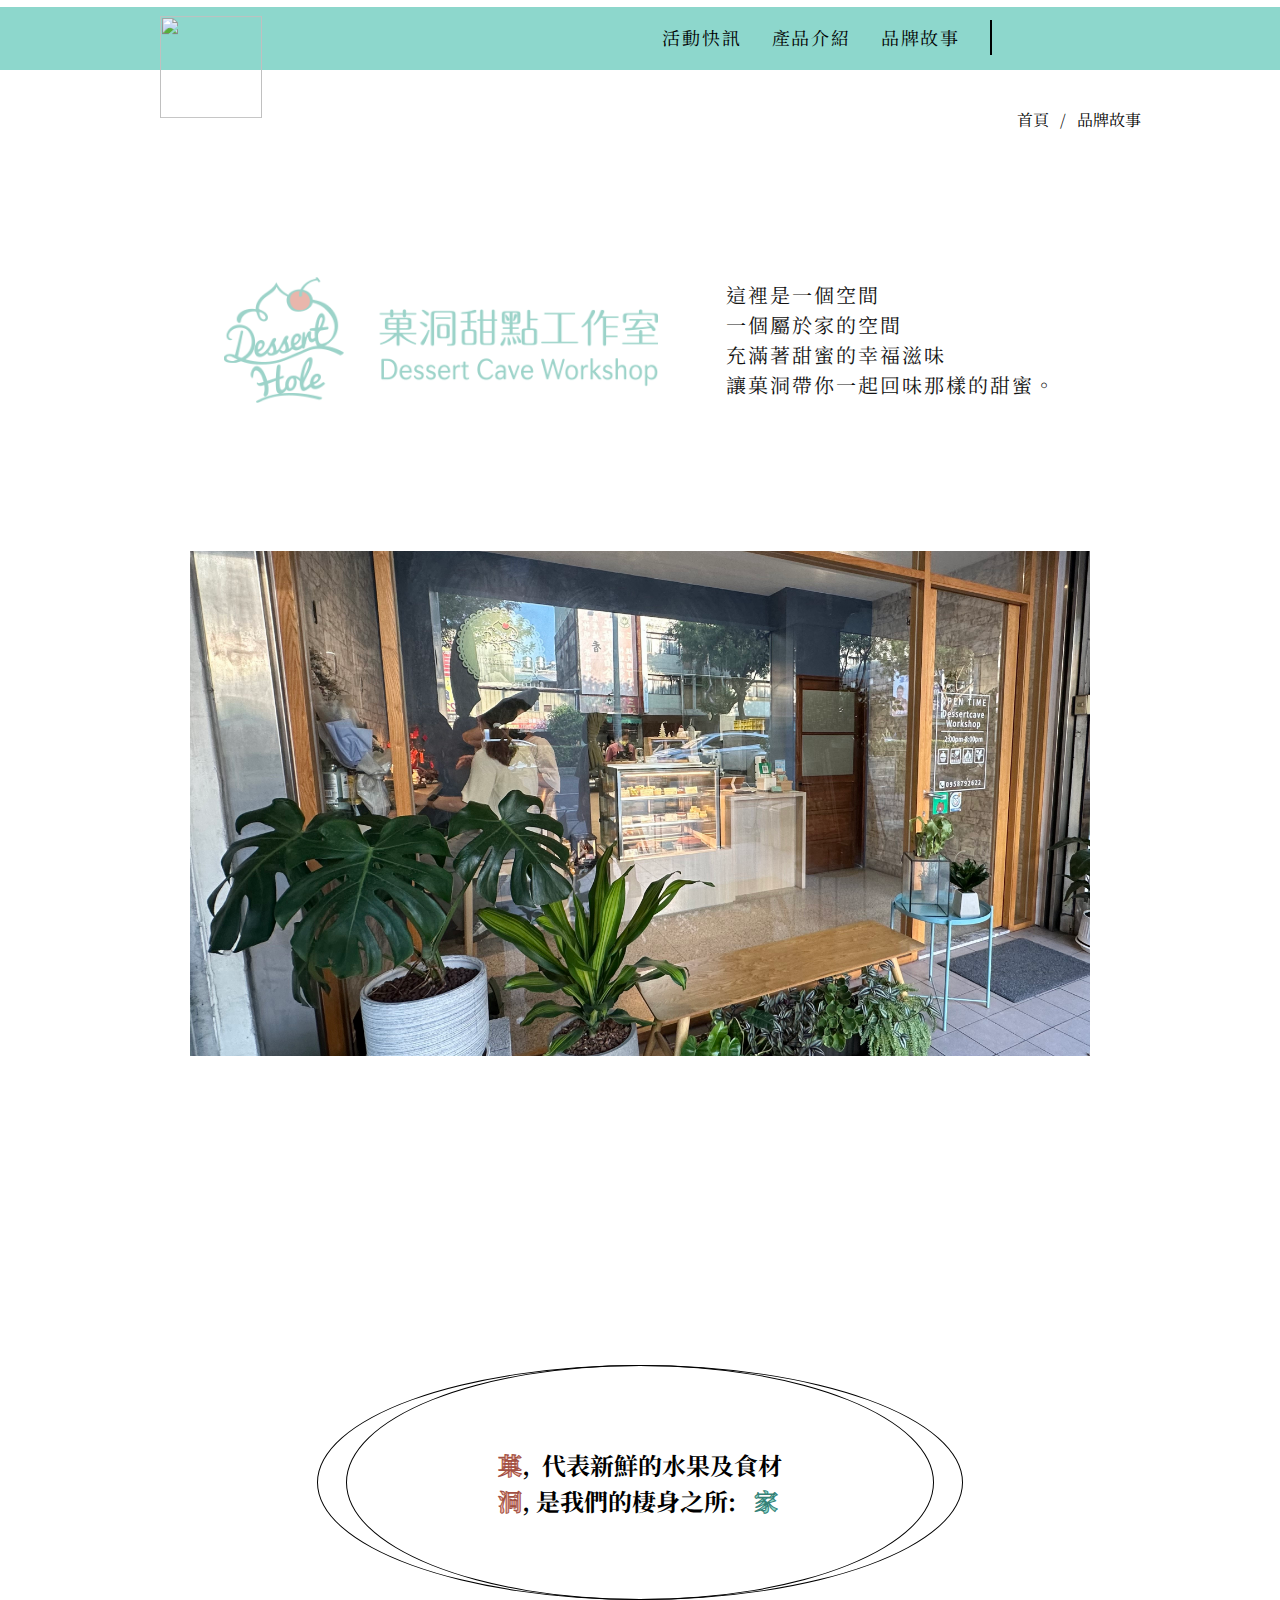
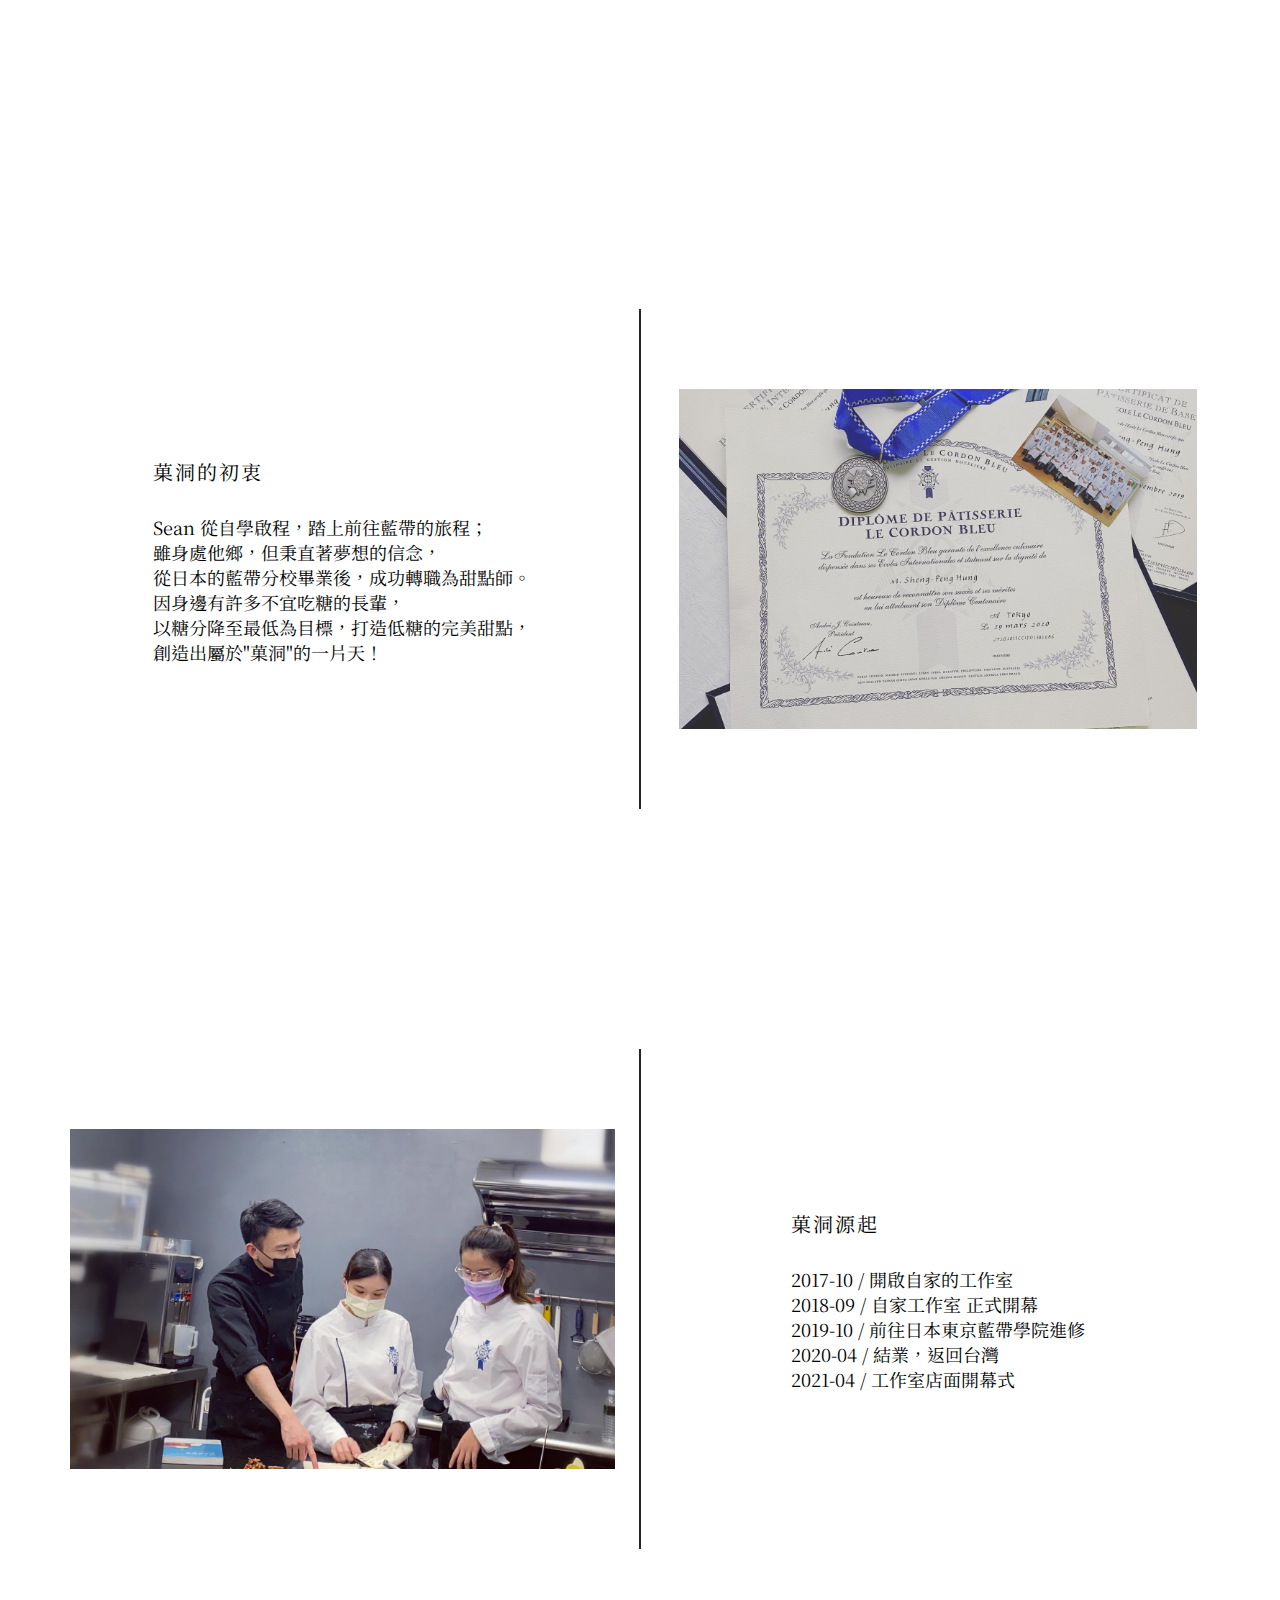
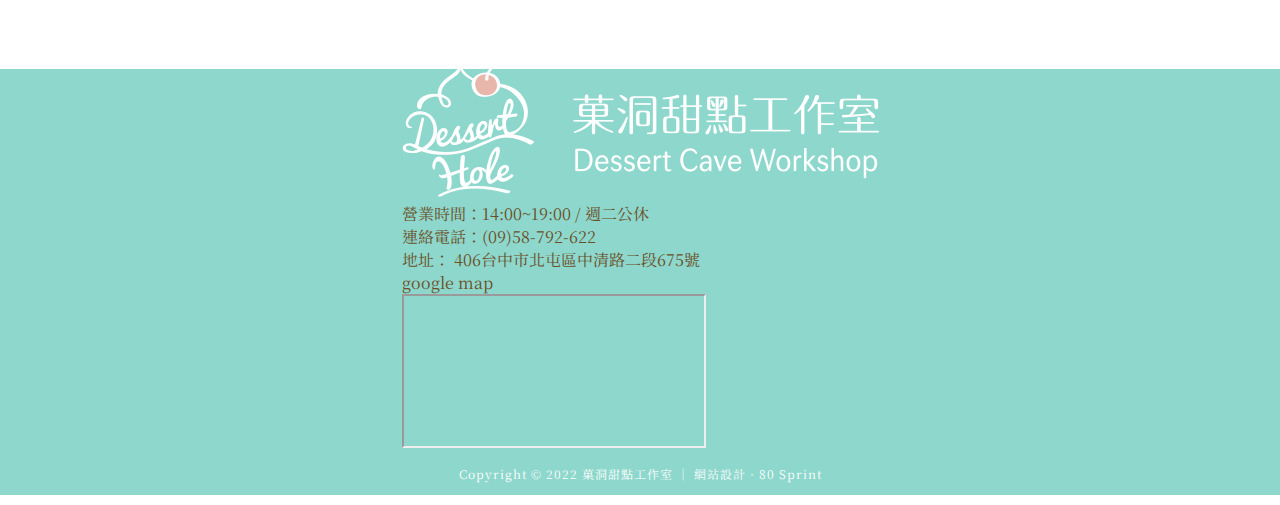
==== AboutUs.html @ d7118fe0 "restore ham-nav" ====
<!DOCTYPE html>
<html lang="en">

<head>
    <meta charset="UTF-8">
    <meta http-equiv="X-UA-Compatible" content="IE=edge">
    <meta name="viewport" content="width=device-width, initial-scale=1.0">
    <title>關於我們</title>
    <link href="https://fonts.googleapis.com/css?family=Noto+Sans+TC:100,300,regular,500,700,900" rel="stylesheet" />
    <link href="https://fonts.googleapis.com/css?family=Noto+Serif+TC:100,300,regular,500,700,900" rel="stylesheet" />
    <link rel='stylesheet' href='https://cdnjs.cloudflare.com/ajax/libs/font-awesome/6.2.0/css/all.min.css'
        integrity='sha512-xh6O/CkQoPOWDdYTDqeRdPCVd1SpvCA9XXcUnZS2FmJNp1coAFzvtCN9BmamE+4aHK8yyUHUSCcJHgXloTyT2A=='
        crossorigin='anonymous' />
        <link rel="stylesheet" href="https://cdn.jsdelivr.net/npm/bootstrap-icons@1.9.1/font/bootstrap-icons.css">
        <link rel="stylesheet" href="./css/nav&footer.css">
        <link rel="stylesheet" href="./css/about.css">
</head>

<body>
    <header class="nav-bar">
        <nav>
            <ul>
                <li class="nav-logo"><a href="./index.html"><img src="./img/NAV/Logo/logo-bg-white.png" alt=""></a></li>
            </ul>
            </a>
            <ul class="nav-btns">
                <li><a href="./news.html" class="nav-style nav-btn1">活動快訊</a></li>
                <li><a href="./product.html" class="nav-style nav-btn2">產品介紹</a></li>
                <li><a href="./AboutUs.html" class="nav-style nav-btn3">品牌故事</a></li>
            </ul>
            <div class="social-media-area">
                <a href="https://www.facebook.com/dessertcave0725/" target="_blank" id="facebook"
                    class="social-style"></a>
                <a href="https://www.instagram.com/dessertcave_taichung/?utm_medium=copy_link" target="_blank"
                    id="instagram" class="social-style"></a>
            </div>
            <ul class="ham-bar">
                <label for="menu-switch" class="menu_all" id="menu_all">
                    <div>
                        <span class="menu_line"></span>
                    </div>
                </label>
                <input type="checkbox" id="menu-switch" hidden>
                <ul class="menu-1">
                    <div class="left-area">
                        <div class="menu-1-logo"><a href="./index.html"><img src="./img/logo-bg-white.png"></a></div>
                        <li><a href="./news.html">活動快訊</a></li>
                        <li><a href="./product.html">產品介紹</a></li>
                        <li><a href="./AboutUs.html">品牌故事</a></li>
                        <li>Follow us</li>
                        <ul class="social-style">
                                <a href="https://www.facebook.com/dessertcave0725/" target="_blank" id="facebook"><i class="fa-brands fa-facebook "></i></a>
                                <a href="https://www.instagram.com/dessertcave_taichung/?utm_medium=copy_link" target="_blank" id="instagram"><i class="fa-brands fa-instagram "></i></a>
                        </ul>
                    </div>
                    <div class="close-area">
                        <ul><i class="fa-solid fa-x"></i></ul>
                    </div>
                </ul>
            </ul>
        </nav>
    </header>

    <main>
        <ul class="page-area">
            <li><span><a href="#">首頁</a> </span>/<span>品牌故事</span></li>
        </ul>
        <ul class="phone_title">
            <li>———<span>品牌故事</span>———</li>
        </ul>

        <div class="logo-area">
            <ul class="logo">
                <li class="logo-img"><img src="./img/logo-green.png" class="logo-img"></li>
                <ul class="logo-text">
                    <li>這裡是一個空間</li>
                    <li>一個屬於家的空間</li>
                    <li>充滿著甜蜜的幸福滋味</li>
                    <li>讓菓洞帶你一起回味那樣的甜蜜。</li>
                </ul>
            </ul>
        </div>

        <div class="banner-area">
            <div><img src="./img/store.jpg"></div>
        </div>

        <div class="slogan-area">
            <ul class="slogan-text">
                <p>
                    <span>菓</span>, &nbsp;代表新鮮的水果及食材 <br>
                </p>
                <p>
                    <span>洞</span>,&nbsp;是我們的棲身之所:&ensp;&nbsp;<span>家</span>
                </p>
            </ul>
            <div class="slogan-oval1">
                <div class="slogan-oval2">
                </div>
            </div>
        </div>

        <div class="history-area">
            <div class="cordon-area">
                <div class="cordon-story">
                    <ul>
                        <li>菓洞的初衷</li>
                        <li>Sean 從自學啟程，踏上前往藍帶的旅程；</li>
                        <li>雖身處他鄉，但秉直著夢想的信念，</li>
                        <li>從日本的藍帶分校畢業後，成功轉職為甜點師。</li>
                        <li>因身邊有許多不宜吃糖的長輩，</li>
                        <li>以糖分降至最低為目標，打造低糖的完美甜點，</li>
                        <li>創造出屬於"菓洞"的一片天！</li>
                    </ul>

                </div>
                <div class="vl"></div>
                <div class="cordon-graduate"><img src="./img/藍帶畢業證書-截圖.jpg"></div>
            </div>
            <div class="brand-area">
                <div class="brand-picture"><img src="./img/about_us_2.png" alt=""></div>
                <div class="vl"></div>
                <div class="brand-story">
                    <ul>
                        <li>菓洞源起</li>
                        <li>2017-10 / 開啟自家的工作室</li>
                        <li>2018-09 / 自家工作室 正式開幕</li>
                        <li>2019-10 / 前往日本東京藍帶學院進修</li>
                        <li>2020-04 / 結業，返回台灣</li>
                        <li>2021-04 / 工作室店面開幕式</li>
                    </ul>
                </div>
            </div>

        </div>

    </main>

    <footer>
        <div class="footer_box">
            <div class="information">
                <ul class="information_box">
                    <li class="footer-title"><img src="./img/logo-white.png" alt=""></li>
                    <ul class="text">
                        <li class="open-time">
                            <i class="fa-regular fa-clock"></i>營業時間：14:00~19:00 / 週二公休
                        </li>
                        <li class="phone">
                            <i class="fa-solid fa-phone"></i>
                            連絡電話：(09)58-792-622
                        </li>
                        <li class="address">
                            <span><i class="fa-solid fa-location-dot"></i>
                                地址：</span> 406台中市北屯區中清路二段675號
                        </li>
                        <li>
                            <i class="fa-solid fa-location-dot"></i>
                            <a href="https://goo.gl/maps/UedJ8vudftVtVXbB7"></a> google map
                        </li>
                    </ul>
                </ul>
            </div>
            <div class="map">
                <iframe
                    src="https://www.google.com/maps/embed?pb=!1m18!1m12!1m3!1d3639.6289181786256!2d120.66221005079632!3d24.184743577884394!2m3!1f0!2f0!3f0!3m2!1i1024!2i768!4f13.1!3m3!1m2!1s0x346917ccaa821ba1%3A0x9b258333d403eedb!2z6I-T5rSe55Sc6bue5bel5L2c5a6kLeazleW8j-WhlOmhnuOAgeS5s-mFquibi-ezleWkluW4tuW6lw!5e0!3m2!1szh-TW!2stw!4v1666022627521!5m2!1szh-TW!2stw"
                    allowfullscreen="" loading="lazy" referrerpolicy="no-referrer-when-downgrade"></iframe>
            </div>
        </div>
        <div class="copy-right">
            Copyright © 2022 菓洞甜點工作室 ｜ 網站設計 · 80 Sprint
        </div>

    </footer>

    <script>
        const menubox = document.querySelector('#menu_all');
        const menuList = document.querySelector('.menu-1');
        const downLine = window.getComputedStyle(menu_all, '::after');
        const lineM = document.querySelector('.menu_line');
        const areaX = document.querySelector('.close-area');

        menubox.addEventListener('click', function () {
            menuList.classList.add('menu-show');
        })
        areaX.addEventListener('click', function () {
            menuList.classList.remove('menu-show');
        })
    </script>

</body>


</html>
---- css/nav&footer.css ----
@charset "UTF-8";
@import url("https://fonts.googleapis.com/css2?family=Noto+Sans+TC:wght@900&display=swap");
@import url("./_/_mixin.scss");
@import url("./_/_variable.scss");
@keyframes test {}
* {
  box-sizing: border-box;
  margin: 0;
  padding: 0;
  font-family: "Noto Serif TC", sans-serif;
}

html ::-webkit-scrollbar {
  width: 0px;
}

body {
  width: 100%;
  height: auto;
  position: relative;
}

ul,
li {
  list-style: none;
}

header {
  width: 100%;
  height: 70px;
  border-top: 7px solid white;
  background-color: rgb(141, 215, 204);
}
header nav {
  display: flex;
  justify-content: flex-end;
  align-items: center;
  width: 1100px;
  height: 60px;
  margin: auto;
  background-color: rgb(141, 215, 204);
}
header nav .nav-logo {
  display: flex;
  justify-content: center;
  align-items: center;
  transform: translateY(30%);
  z-index: 4;
  cursor: pointer;
}
header nav .nav-logo img {
  width: 102px;
  height: 102px;
  z-index: 99999;
}
header nav .nav-btns {
  display: flex;
  justify-content: flex-end;
  align-items: center;
  height: 100%;
  flex: 1;
  padding: 0 15px;
  background-color: rgb(141, 215, 204);
}
header nav .nav-btns .nav-style {
  display: flex;
  justify-content: center;
  align-items: center;
  padding: 4px 15px;
  font-weight: 400;
  font-size: 18px;
  line-height: 22px;
  letter-spacing: 0.1em;
  transition: 0.3s ease;
  z-index: 2;
}
header nav .nav-btns .nav-style:hover {
  border: 2px solid white;
  border-radius: 10px;
}
header nav .social-media-area {
  display: flex;
  justify-content: flex-end;
  align-items: center;
  width: 130px;
  background-color: rgb(141, 215, 204);
  border-left: 2px solid black;
}
header nav .social-media-area .social-style {
  width: 35px;
  height: 35px;
  margin: 0 10px;
  transition: 0.4s ease;
  scale: 1;
}
header nav .social-media-area .social-style:hover {
  scale: 1.15;
}
header nav .social-media-area #facebook {
  background-image: url("../img/NAV/社群/FB.png");
  background-position: center;
  background-size: cover;
  background-repeat: no-repeat;
}
header nav .social-media-area #instagram {
  background-image: url("../img/NAV/社群/IG.png");
  background-position: center;
  background-size: cover;
  background-repeat: no-repeat;
}
header nav .ham-bar {
  display: none;
  position: absolute;
  right: -10%;
  top: 10%;
}
header nav .ham-bar .menu_all {
  cursor: pointer;
  position: relative;
  display: flex;
  width: 30px;
  height: 30px;
}
header nav .ham-bar .menu_line,
header nav .ham-bar .menu_all::before,
header nav .ham-bar .menu_all::after {
  position: absolute;
  height: 3px;
  background-color: white;
}
header nav .ham-bar .menu_line {
  width: 100%;
  top: 50%;
  transform: translateY(-50%);
}
header nav .ham-bar .menu_all::before {
  content: "";
  top: 4px;
  width: 100%;
}
header nav .ham-bar .menu_all::after {
  content: "";
  right: 0;
  bottom: 4px;
  width: 60%;
}
header nav .ham-bar .menu-1 {
  clear: both;
  background-color: #FFF;
  display: none;
  height: 1080px;
  width: 105vw;
  transition: max-height 0.8S;
}
header nav .ham-bar .menu-1 .left-area {
  display: flex;
  flex-direction: column;
  justify-content: flex-start;
  align-items: center;
  padding: 10px 0 130px;
  flex: 5;
  font-weight: 400;
  font-size: 20px;
  line-height: 24px;
  letter-spacing: 0.1em;
}
header nav .ham-bar .menu-1 .left-area li a {
  padding: 5px;
}
header nav .ham-bar .menu-1 .left-area li a:hover {
  border: 2px solid rgb(141, 215, 204);
  border-radius: 10px;
}
header nav .ham-bar .menu-1 .left-area .menu-1-logo img {
  width: 130px;
  height: 134px;
}
header nav .ham-bar .menu-1 .left-area li:nth-of-type(1) {
  margin: 103px 0 35px;
}
header nav .ham-bar .menu-1 .left-area li:nth-last-of-type(2) {
  margin: 35px 0 101px;
}
header nav .ham-bar .menu-1 .left-area .social-style {
  display: flex;
  justify-content: center;
  align-items: center;
  margin: 18px 10px;
  transition: 0.4s ease;
  scale: 1;
}
header nav .ham-bar .menu-1 .left-area .social-style .fa-brands.fa-instagram::before,
header nav .ham-bar .menu-1 .left-area .social-style .fa-brands.fa-facebook::before {
  width: 40px;
  height: 40px;
  padding: 0 15px;
}
header nav .ham-bar .menu-1 .left-area .social-style i {
  color: rgb(141, 215, 204);
}
header nav .ham-bar .menu-1 .left-area .social-style:hover {
  scale: 1.15;
}
header nav .ham-bar .menu-1 .close-area {
  display: flex;
  flex: 1;
  height: 100%;
  background-color: rgb(141, 215, 204);
  display: flex;
  justify-content: center;
  align-items: center;
  font-size: 40px;
  font-weight: 400;
}
header nav .ham-bar .menu-show {
  display: flex;
  justify-content: center;
  align-items: center;
  position: fixed;
  top: 0;
  right: 0;
  transform: translate(3.5%, -2%);
}
header .pagination {
  width: 100%;
  height: 40px;
  display: flex;
  justify-content: flex-end;
  align-items: center;
  position: absolute;
}
header .pagination .content {
  display: flex;
  justify-content: space-around;
  align-items: center;
  width: calc(50% + 720px - 67px);
  height: 100%;
  padding: 0 10%;
  background-color: #000;
  z-index: 1;
}
header .pagination .content a {
  color: #901111;
  text-decoration: none;
}

footer {
  width: 100%;
  height: 426px;
  display: flex;
  flex-direction: column;
  justify-content: center;
  align-items: center;
  background-color: rgb(141, 215, 204);
  color: rgb(107, 78, 38);
}
footer .footer-box {
  width: 80%;
  padding: 20px 0 0;
}
footer .footer-box .information {
  display: flex;
  justify-content: center;
  align-items: center;
}
footer .footer-box .information .information_box {
  width: 350px;
  font-size: 14px;
}
footer .footer-box .information .information_box .footer-title img {
  width: 261px;
  height: 87px;
}
footer .footer-box .information .text {
  padding: 20px 10px;
  color: #fff;
}
footer .footer-box .information .text li {
  font-size: 14px;
  line-height: 17px;
}
footer .footer-box .information .text li i {
  padding-right: 8px;
}
@media screen and (max-width: 1440px) {
  footer .footer-box .information {
    display: flex;
    flex-direction: column;
    justify-content: flex-start;
    align-items: center;
    display: flex;
    flex-direction: column;
    justify-content: flex-start;
    align-items: center;
  }
  footer .footer-box .information .text {
    padding: 20px 10px;
    color: #fff;
  }
  footer .footer-box .information .text li {
    font-size: 14px;
    line-height: 17px;
  }
  footer .footer-box .information .text li i {
    display: none;
  }
  footer .footer-box .information .text li:nth-last-of-type(1) {
    display: none;
  }
}
footer .footer-box .map {
  display: flex;
  justify-content: center;
  align-items: center;
}
footer .footer-box .map iframe {
  width: 554px;
  height: 236px;
  border: 0;
  border-radius: 40px;
  padding: 10px;
}
@media screen and (max-width: 1440px) {
  footer .footer-box .map {
    display: none;
  }
}
footer .copy-right {
  width: 419px;
  height: 15px;
  display: flex;
  justify-content: center;
  align-items: center;
  padding: 20px 0 32px;
  color: #fff;
  font-size: 12px;
  letter-spacing: 1px;
}

@media (max-width: 1280px) {
  header nav {
    width: 75%;
  }
}
@media (max-width: 1024px) {
  header nav .nav-btns .nav-style {
    padding: 4px 5px;
  }
  footer {
    justify-content: flex-start;
    width: 100%;
    height: 236px;
  }
  footer .footer-box {
    width: 70%;
    display: flex;
    justify-content: center;
    align-items: center;
    margin-top: 21px;
    border-bottom: 1px solid #121212;
  }
  footer .footer-box .information {
    display: flex;
    flex-direction: column;
    justify-content: center;
    align-items: center;
  }
  footer .footer-box .information .information_box {
    display: flex;
    flex-direction: column;
    justify-content: center;
    align-items: center;
  }
  footer .footer-box .information .information_box .footer-title img {
    width: 166px;
    height: 49px;
  }
  footer .footer-box .information .information_box .text {
    display: flex;
    flex-direction: column;
    justify-content: center;
    align-items: center;
  }
  footer .footer-box .information .information_box .text li {
    font-weight: 400;
    font-size: 12px;
    line-height: 15px;
    color: #121212;
  }
  footer .footer-box .information .information_box .text li:nth-of-type(1) i {
    display: none;
  }
  footer .footer-box .information .information_box .text li:nth-of-type(2) i {
    display: none;
  }
  footer .footer-box .information .information_box .text li:nth-of-type(3) span {
    display: none;
  }
  footer .footer-box .information .information_box .text li:nth-last-of-type(1) {
    display: block;
  }
  footer .footer-box .map,
footer .footer-box .map iframe {
    display: none !important;
  }
  footer .copy-right {
    transform: translate(0, 0);
    margin: 20px 0 17px;
    color: #121212;
  }
}
@media (max-width: 720px) {
  header nav {
    display: flex;
    justify-content: space-between;
    align-items: center;
    margin: 0;
    width: 50%;
    transform: translateX(85%);
    position: relative;
  }
  header nav .nav-logo {
    position: absolute;
    top: -20px;
    right: 68%;
    z-index: 0;
  }
  header nav .nav-btns,
header nav .social-media-area {
    display: none;
  }
  header nav .ham-bar {
    display: flex;
    flex-direction: column;
    justify-content: center;
    align-items: center;
    transform: translateY(30%);
  }
}/*# sourceMappingURL=nav&footer.css.map */
---- css/about.css ----
@import url("https://fonts.googleapis.com/css2?family=Noto+Sans+TC:wght@900&display=swap");
@keyframes rotate {
  0% {
    transform: rotate(360deg);
  }
  25% {
    transform: rotate(270deg);
  }
  50% {
    transform: rotate(180deg);
  }
  75% {
    transform: rotate(90deg);
  }
  100% {
    transform: rotate(0deg);
  }
}
a {
  text-decoration: none;
  color: unset;
}

main {
  width: 100%;
  display: flex;
  flex-direction: column;
  justify-content: center;
  align-items: center;
}
main .page-area {
  width: 1100px;
  margin-top: 40px;
}
main .page-area li {
  display: flex;
  justify-content: flex-end;
  align-items: center;
  font-size: 16px;
  line-height: 19px;
  font-weight: 400;
}
main .page-area li span {
  padding: 0 11px;
}
main .page-area li span a {
  border-bottom: 2px solid transparent;
  margin-top: 3px;
}
main .page-area li span a:hover {
  border-bottom: solid black;
  transition: 0.1s linear;
}
main .phone_title {
  display: none;
}
main .phone_title li {
  display: flex;
  justify-content: center;
  align-items: center;
  font-weight: 700;
  margin: 118px 0 71px;
  opacity: 0;
}
main .phone_title li span {
  letter-spacing: 10px;
  padding: 18px 10px 18px 20px;
  font-size: 18px;
}
main .logo-area {
  width: 100%;
  height: auto;
  display: flex;
  justify-content: center;
  align-items: center;
  padding: 148px 0;
}
main .logo-area .logo {
  width: 900px;
  height: 126px;
  display: flex;
  justify-content: space-around;
  align-items: center;
  color: rgb(107, 78, 38);
}
main .logo-area .logo .logo-img {
  display: flex;
  justify-content: center;
  align-items: center;
}
main .logo-area .logo .logo-img img {
  width: 434px;
  height: 126px;
  object-fit: cover;
  object-position: center;
}
main .logo-area .logo .logo-text {
  width: 330px;
  height: 120px;
  color: #121212;
  display: flex;
  flex-direction: column;
  justify-content: center;
  align-items: flex-start;
  line-height: 30px;
  font-size: 20px;
  letter-spacing: 0.1em;
}
main .banner-area {
  width: 1190px;
  height: 505px;
  display: flex;
  justify-content: center;
  align-items: center;
  margin-bottom: 120px;
}
main .banner-area img {
  width: 1190px;
  height: 505px;
  display: flex;
  justify-content: center;
  align-items: center;
  object-fit: cover;
  object-position: center;
}
main .slogan-area {
  width: 100%;
  height: 613px;
  display: flex;
  justify-content: center;
  align-items: center;
  position: relative;
  padding: 120px 0;
}
main .slogan-area ul {
  position: absolute;
}
main .slogan-area ul p {
  line-height: 24px;
  font-size: 24px;
  padding: 6px 0;
  font-weight: 700;
}
main .slogan-area ul p:nth-last-of-type(2) span {
  color: #eeb8af;
  -webkit-text-stroke: 1px #a25042;
}
main .slogan-area ul p:nth-last-of-type(1) span:nth-last-of-type(2) {
  color: #eeb8af;
  -webkit-text-stroke: 1px #a25042;
}
main .slogan-area ul p:nth-last-of-type(1) span:nth-last-of-type(1) {
  color: rgb(141, 215, 204);
  -webkit-text-stroke: 1px #358176;
}
main .slogan-area .slogan-oval1 {
  width: 646px;
  height: 235px;
  display: flex;
  justify-content: center;
  align-items: center;
  border: 1px solid black;
  border-radius: 50%;
}
main .slogan-area .slogan-oval1 .slogan-oval2 {
  width: 587.97px;
  height: 235.73px;
  display: flex;
  justify-content: center;
  align-items: center;
  animation-name: rotate;
  animation-duration: 4s;
  animation-iteration-count: infinite;
  animation-timing-function: linear;
  border: 1px solid black;
  border-radius: 50%;
}
main .history-area {
  width: 100%;
  height: 1480px;
  display: flex;
  flex-direction: column;
  justify-content: center;
  align-items: center;
}
main .history-area .cordon-area {
  width: 90%;
  height: auto;
  display: flex;
  justify-content: space-around;
  align-items: center;
  padding: 120px 0;
}
main .history-area .cordon-area .cordon-story {
  width: 45%;
  height: 402px;
  display: flex;
  justify-content: center;
  align-items: center;
}
main .history-area .cordon-area .cordon-story ul {
  display: flex;
  flex-direction: column;
  justify-content: center;
  align-items: flex-start;
}
main .history-area .cordon-area .cordon-story ul li {
  font-weight: 400;
  line-height: 25px;
  font-size: 18px;
}
main .history-area .cordon-area .cordon-story ul li:nth-of-type(1) {
  font-size: 20px;
  line-height: 35px;
  margin-bottom: 26px;
  letter-spacing: 0.1em;
}
main .history-area .cordon-area .vl {
  width: 1px;
  height: 500px;
  border: 1px solid #242424;
}
main .history-area .cordon-area .cordon-graduate {
  width: 45%;
  height: 402px;
  display: flex;
  justify-content: center;
  align-items: center;
}
main .history-area .cordon-area .cordon-graduate img {
  width: 545px;
  height: 340px;
  object-fit: cover;
  object-position: center;
}
main .history-area .brand-area {
  width: 90%;
  height: 50%;
  display: flex;
  justify-content: space-around;
  align-items: center;
  padding: 120px 0;
}
main .history-area .brand-area .brand-story {
  width: 45%;
  height: 402px;
  display: flex;
  justify-content: center;
  align-items: center;
}
main .history-area .brand-area .brand-story ul {
  display: flex;
  flex-direction: column;
  justify-content: center;
  align-items: flex-start;
}
main .history-area .brand-area .brand-story ul li {
  font-weight: 400;
  line-height: 25px;
  font-size: 18px;
}
main .history-area .brand-area .brand-story ul li:nth-of-type(1) {
  font-size: 20px;
  line-height: 35px;
  margin-bottom: 26px;
  letter-spacing: 0.1em;
}
main .history-area .brand-area .vl {
  width: 1px;
  height: 500px;
  border: 1px solid #242424;
}
main .history-area .brand-area .brand-picture {
  width: 45%;
  height: 402px;
  display: flex;
  justify-content: center;
  align-items: center;
}
main .history-area .brand-area .brand-picture img {
  width: 545px;
  height: 340px;
  object-fit: cover;
  object-position: center;
}

@media (max-width: 1280px) {
  main .page-area {
    width: 80%;
  }
  main .page-area .page {
    display: flex;
    justify-content: center;
    align-items: center;
  }
  main .banner-area {
    width: 85%;
  }
  main .banner-area img {
    width: 900px;
  }
}
@media (max-width: 1240px) {
  main .banner-area .banner {
    width: 1000px;
  }
  main .history-area .cordon-area .cordon-graduate img {
    width: 95%;
  }
  main .history-area .brand-area .brand-picture img {
    width: 95%;
  }
}
@media (max-width: 1024px) {
  main .banner-area {
    width: 90%;
  }
  main .banner-area img {
    width: 700px;
  }
  main .logo-area .logo .logo-img {
    width: 350px;
    padding: 5%;
  }
  main .slogan-area ul {
    font-size: 18px;
  }
}
@media (max-width: 720px) {
  main .page-area {
    opacity: 0;
  }
  main .phone_title {
    display: block;
  }
  main .phone_title li {
    opacity: 1;
  }
  main .logo-area {
    height: 100%;
    padding: 0;
  }
  main .logo-area .logo {
    display: flex;
    flex-direction: column;
    justify-content: space-between;
    align-items: center;
    height: 100%;
  }
  main .logo-area .logo .logo-img {
    margin-top: 112px;
    margin-bottom: 107px;
    padding: 0;
  }
  main .logo-area .logo .logo-img img {
    width: 260px;
    height: 75px;
  }
  main .logo-area .logo .logo-text {
    width: 300px;
    height: 96px;
    margin-bottom: 112px;
    line-height: 24px;
    font-size: 16px;
  }
  main .banner-area {
    width: 100%;
    height: 236px;
    margin-top: 121px;
  }
  main .banner-area img {
    width: 100%;
  }
  main .slogan-area ul {
    font-size: 14px;
  }
  main .slogan-area .slogan-oval1 {
    width: 380px;
    height: 160px;
  }
  main .slogan-area .slogan-oval1 .slogan-oval2 {
    width: 380px;
    height: 160px;
  }
  main .history-area {
    width: 100%;
    height: 100%;
  }
  main .history-area .cordon-area {
    display: flex;
    flex-direction: column;
    justify-content: space-around;
    align-items: center;
    padding: 50px 0;
  }
  main .history-area .cordon-area .cordon-story {
    width: 100%;
    height: 100%;
    display: flex;
    flex-direction: column;
    justify-content: center;
    align-items: center;
    font-size: 16px;
    line-height: 24px;
  }
  main .history-area .cordon-area .cordon-story ul {
    display: flex;
    flex-direction: column;
    justify-content: center;
    align-items: flex-start;
  }
  main .history-area .cordon-area .cordon-story ul li:nth-of-type(1) {
    font-size: 18px;
    line-height: 35px;
    margin-top: 100px;
  }
  main .history-area .cordon-area .cordon-story ul li:nth-last-of-type(1) {
    margin-bottom: 112px;
  }
  main .history-area .cordon-area .vl {
    display: none;
  }
  main .history-area .cordon-area .cordon-graduate {
    width: 100%;
    height: 500px;
  }
  main .history-area .brand-area {
    display: flex;
    flex-direction: column;
    justify-content: space-around;
    align-items: center;
    padding: 50px 0;
  }
  main .history-area .brand-area .brand-picture {
    width: 100%;
    height: 500px;
  }
  main .history-area .brand-area .brand-story {
    width: 100%;
    height: 100%;
    display: flex;
    flex-direction: column;
    justify-content: center;
    align-items: center;
    font-size: 16px;
    line-height: 24px;
  }
  main .history-area .brand-area .brand-story ul {
    display: flex;
    flex-direction: column;
    justify-content: center;
    align-items: flex-start;
  }
  main .history-area .brand-area .brand-story ul li:nth-of-type(1) {
    font-size: 18px;
    line-height: 35px;
    margin-top: 100px;
  }
  main .history-area .brand-area .brand-story ul li:nth-last-of-type(1) {
    margin-bottom: 112px;
  }
  main .history-area .brand-area .vl {
    display: none;
  }
}/*# sourceMappingURL=about.css.map */
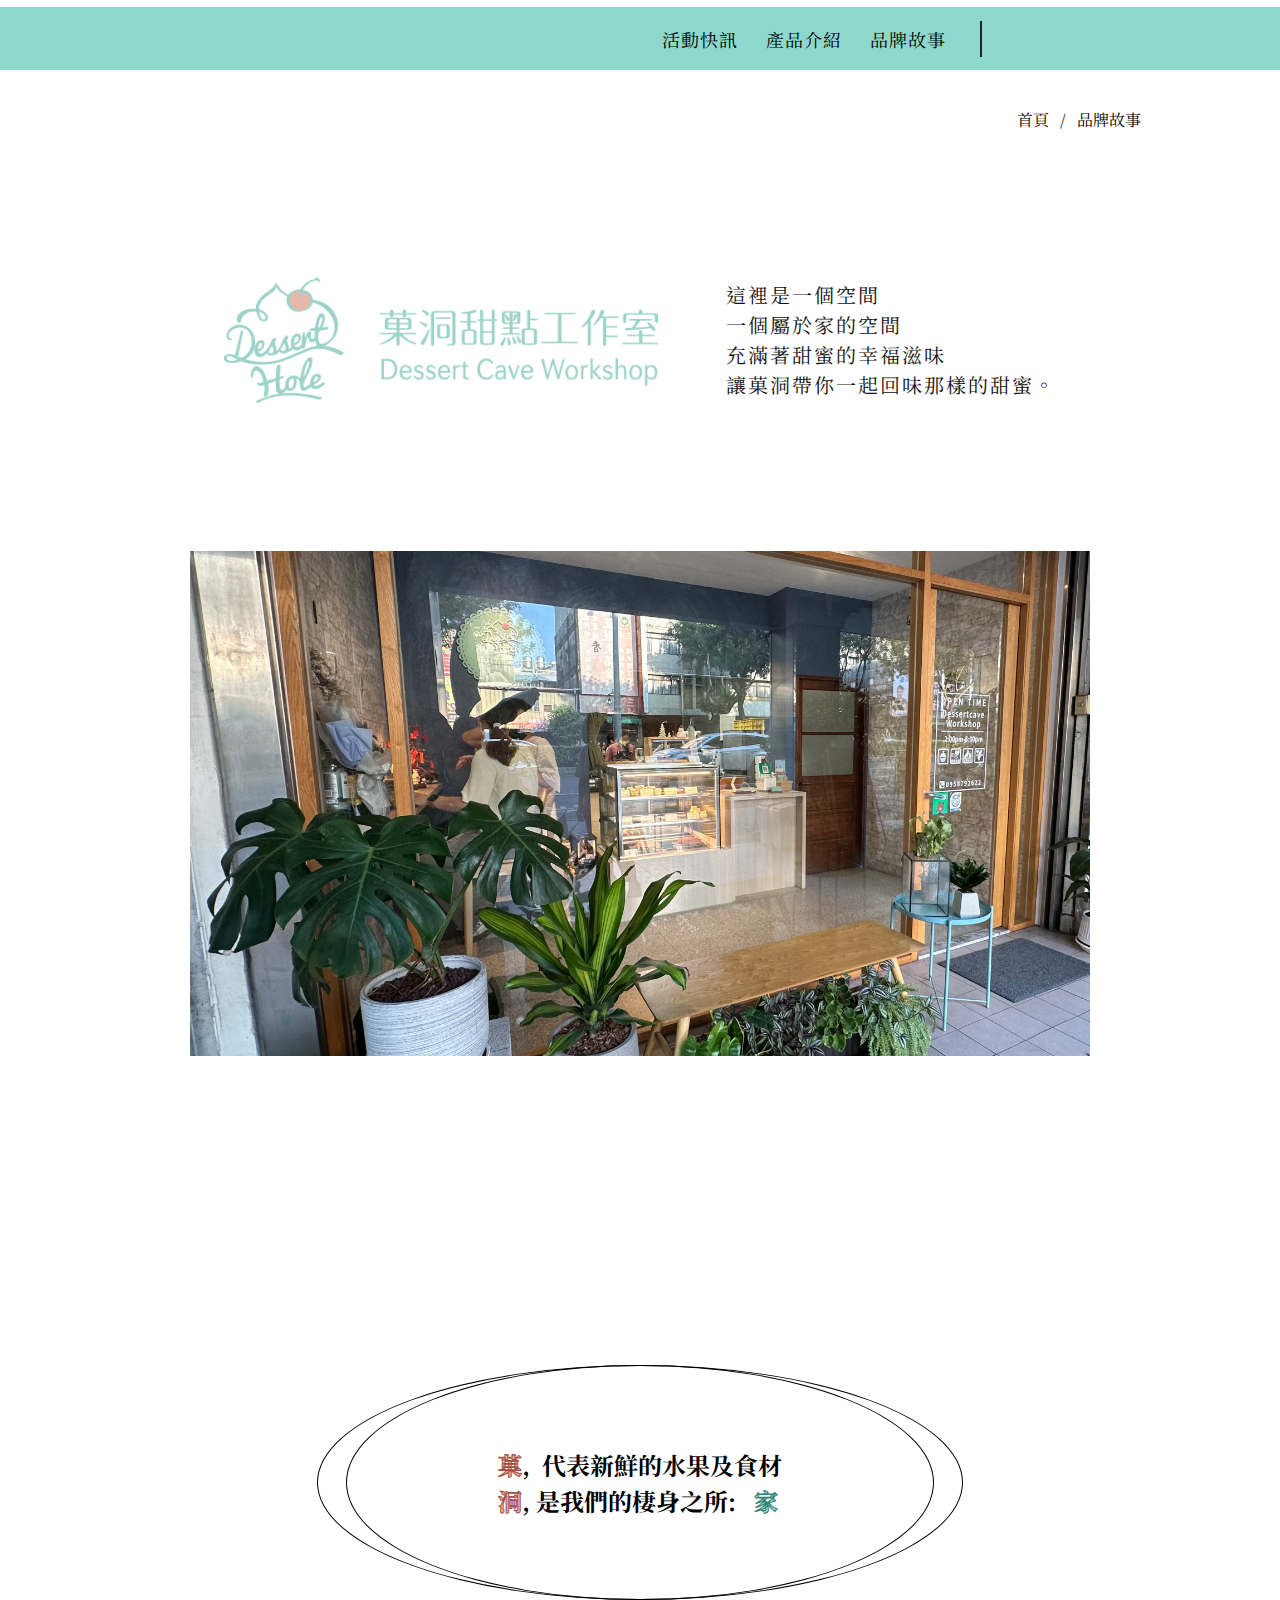
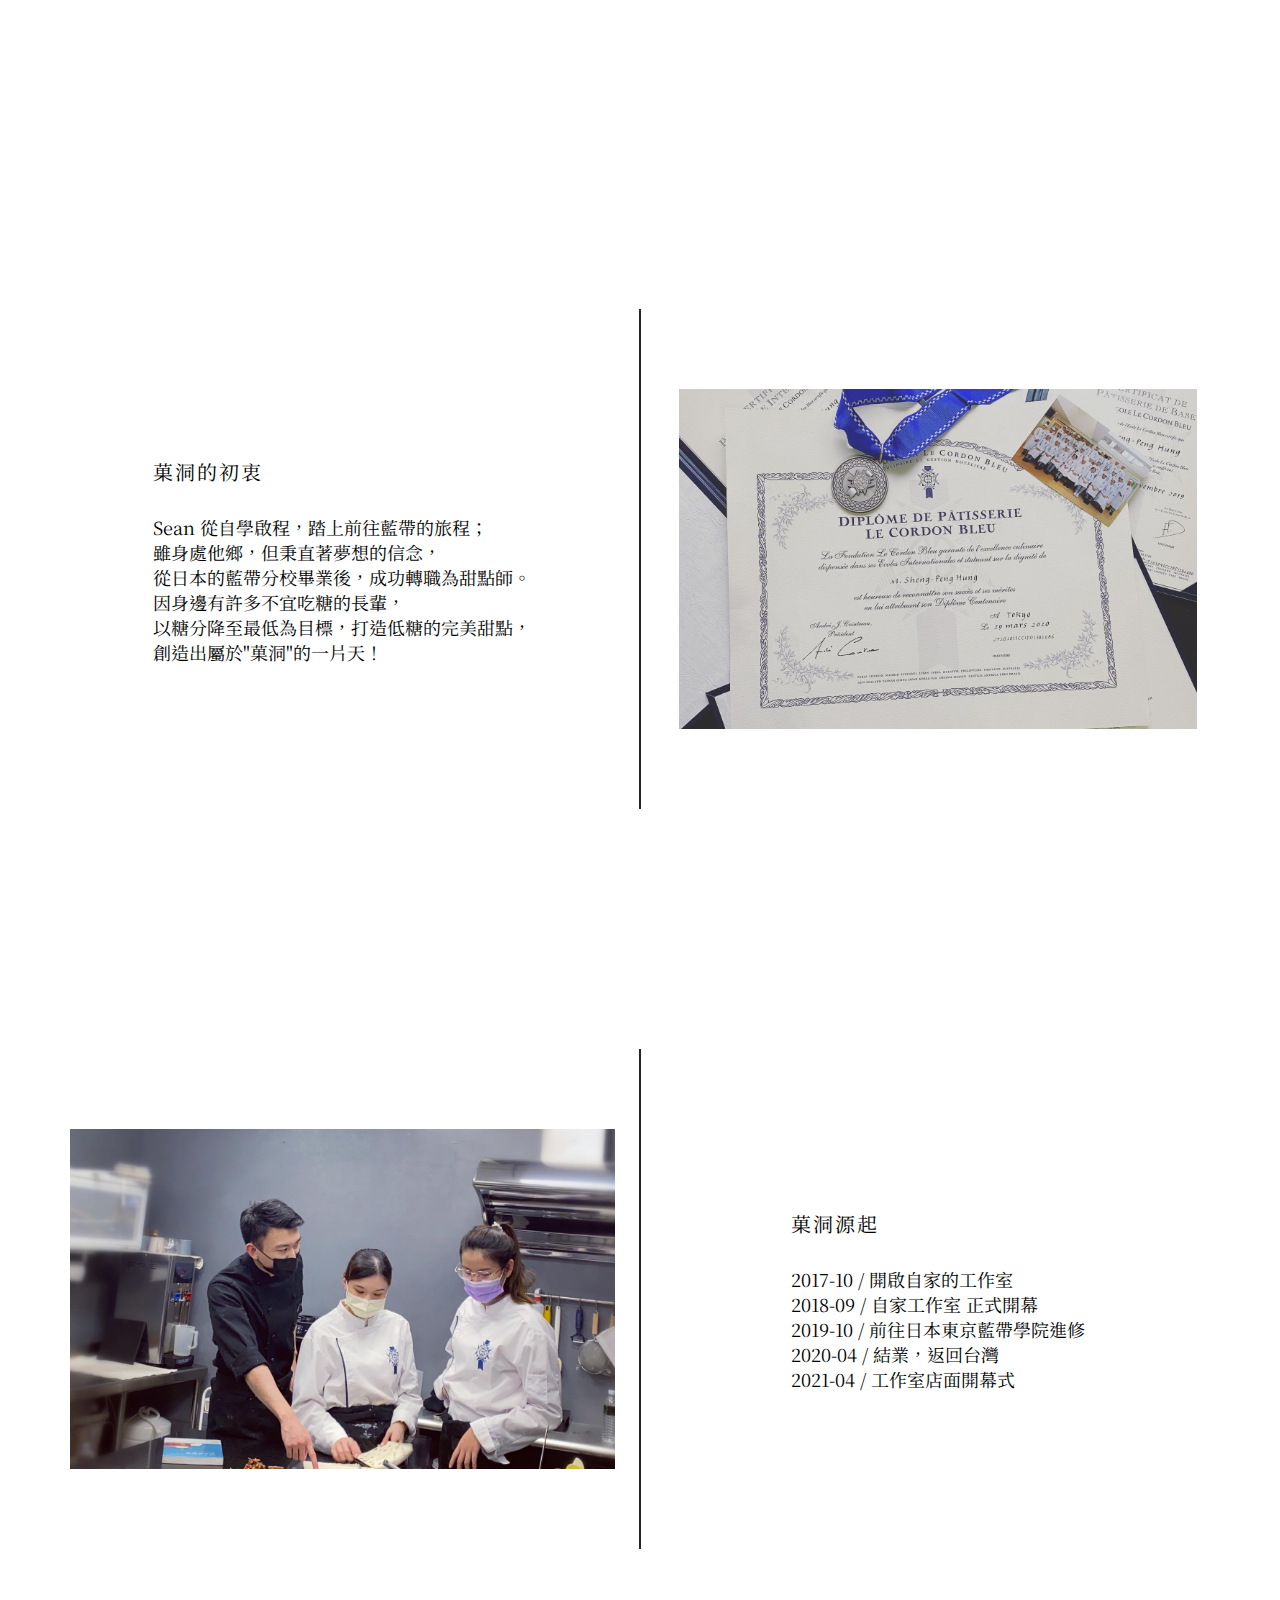
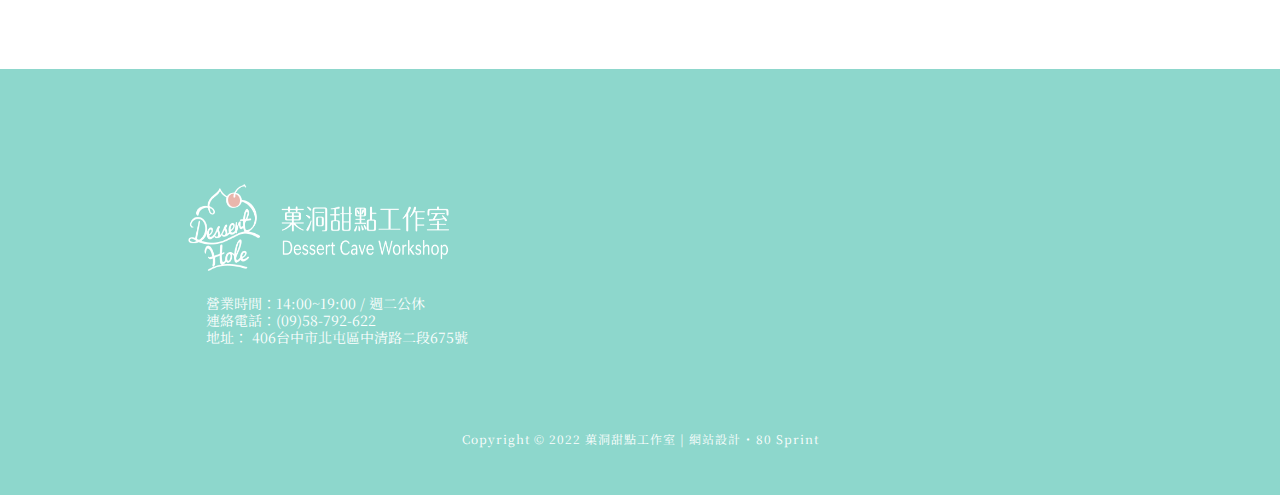
==== commit a06fc4eb: "10281604" ====
--- a/AboutUs.html
+++ b/AboutUs.html
@@ -6,61 +6,74 @@
     <meta http-equiv="X-UA-Compatible" content="IE=edge">
     <meta name="viewport" content="width=device-width, initial-scale=1.0">
     <title>關於我們</title>
+    <!-- 共通CSS -->
     <link href="https://fonts.googleapis.com/css?family=Noto+Sans+TC:100,300,regular,500,700,900" rel="stylesheet" />
     <link href="https://fonts.googleapis.com/css?family=Noto+Serif+TC:100,300,regular,500,700,900" rel="stylesheet" />
     <link rel='stylesheet' href='https://cdnjs.cloudflare.com/ajax/libs/font-awesome/6.2.0/css/all.min.css'
         integrity='sha512-xh6O/CkQoPOWDdYTDqeRdPCVd1SpvCA9XXcUnZS2FmJNp1coAFzvtCN9BmamE+4aHK8yyUHUSCcJHgXloTyT2A=='
         crossorigin='anonymous' />
-        <link rel="stylesheet" href="https://cdn.jsdelivr.net/npm/bootstrap-icons@1.9.1/font/bootstrap-icons.css">
-        <link rel="stylesheet" href="./css/nav&footer.css">
-        <link rel="stylesheet" href="./css/about.css">
+    <link rel="stylesheet" href="https://cdn.jsdelivr.net/npm/bootstrap-icons@1.9.1/font/bootstrap-icons.css">
+    <link rel="icon" type="image/x-icon" href="./img/logo-bg-white.png">
+
+    <!--  各頁CSS -->
+    <link rel="stylesheet" href="./css/nav&footer.css">
+    <!-- <link rel="stylesheet" href="./css/index.css"> -->
+    <link rel="stylesheet" href="./css/about.css">
 </head>
 
 <body>
     <header class="nav-bar">
-        <nav>
-            <ul>
-                <li class="nav-logo"><a href="./index.html"><img src="./img/NAV/Logo/logo-bg-white.png" alt=""></a></li>
-            </ul>
-            </a>
-            <ul class="nav-btns">
-                <li><a href="./news.html" class="nav-style nav-btn1">活動快訊</a></li>
-                <li><a href="./product.html" class="nav-style nav-btn2">產品介紹</a></li>
-                <li><a href="./AboutUs.html" class="nav-style nav-btn3">品牌故事</a></li>
-            </ul>
-            <div class="social-media-area">
-                <a href="https://www.facebook.com/dessertcave0725/" target="_blank" id="facebook"
-                    class="social-style"></a>
-                <a href="https://www.instagram.com/dessertcave_taichung/?utm_medium=copy_link" target="_blank"
-                    id="instagram" class="social-style"></a>
-            </div>
-            <ul class="ham-bar">
-                <label for="menu-switch" class="menu_all" id="menu_all">
-                    <div>
-                        <span class="menu_line"></span>
-                    </div>
-                </label>
-                <input type="checkbox" id="menu-switch" hidden>
-                <ul class="menu-1">
-                    <div class="left-area">
-                        <div class="menu-1-logo"><a href="./index.html"><img src="./img/logo-bg-white.png"></a></div>
-                        <li><a href="./news.html">活動快訊</a></li>
-                        <li><a href="./product.html">產品介紹</a></li>
-                        <li><a href="./AboutUs.html">品牌故事</a></li>
-                        <li>Follow us</li>
-                        <ul class="social-style">
-                                <a href="https://www.facebook.com/dessertcave0725/" target="_blank" id="facebook"><i class="fa-brands fa-facebook "></i></a>
-                                <a href="https://www.instagram.com/dessertcave_taichung/?utm_medium=copy_link" target="_blank" id="instagram"><i class="fa-brands fa-instagram "></i></a>
-                        </ul>
-                    </div>
-                    <div class="close-area">
-                        <ul><i class="fa-solid fa-x"></i></ul>
-                    </div>
-                </ul>
-            </ul>
-        </nav>
-    </header>
-
+		<nav>
+			<a href="./index.html">
+				<div id="nav-logo" class="nav-logo"></div>
+			</a>
+			<div class="nav-btns">
+				<a href="./news.html" class="nav-style nav-btn1">活動快訊</a>
+				<a href="./product.html" class="nav-style nav-btn2">產品介紹</a>
+				<a href="./AboutUs.html" class="nav-style nav-btn3">品牌故事</a>
+			</div>
+			<div class="social-media-area">
+				<a href="https://www.facebook.com/dessertcave0725/" target="_blank" id="facebook" class="social-style"></a>
+				<a href="https://www.instagram.com/dessertcave_taichung/?utm_medium=copy_link" target="_blank" id="instagram"
+					class="social-style"></a>
+			</div>
+		</nav>
+		<input id="ham_icon" type="checkbox" hidden>
+		<label for="ham_icon" class="ham-icon">
+			<?xml version="1.0" encoding="utf-8"?>
+			<!-- Generator: Adobe Illustrator 25.0.0, SVG Export Plug-In . SVG Version: 6.00 Build 0)  -->
+			<svg version="1.1" id="圖層_1" xmlns="http://www.w3.org/2000/svg" xmlns:xlink="http://www.w3.org/1999/xlink" x="0px"
+				y="0px" viewBox="0 0 170.1 170.1" style="enable-background:new 0 0 170.1 170.1;" xml:space="preserve">
+				<g>
+					<g>
+						<line class="st0" x1="36.9" y1="44.3" x2="133.2" y2="44.3" />
+						<line class="st0" x1="36.9" y1="86" x2="133.2" y2="86" />
+						<line class="st0" x1="85" y1="127.8" x2="133.2" y2="127.8" />
+					</g>
+				</g>
+				<rect x="260.2" y="-26.9" class="st1" width="41.1" height="41.1" />
+			</svg>
+		</label>
+		<div id="toggle_menu">
+			<div class="wrap">
+				<div class="toggle-menu-content">
+					<img src="./img/logo-bg-white.png" alt="">
+					<div class="nav-links">
+						<a href="./news.html">活動快訊</a>
+						<a href="./product.html">產品介紹</a>
+						<a href="./AboutUs.html">品牌故事</a>
+					</div>
+					<div class="ssn">
+						<div class="facebook"></div>
+						<div class="instagram"></div>
+					</div>
+				</div>
+				<label for="ham_icon" class="close-icon">
+					<i class="fa-solid fa-xmark"></i>
+				</label>
+			</div>
+		</div>
+	</header>
     <main>
         <ul class="page-area">
             <li><span><a href="#">首頁</a> </span>/<span>品牌故事</span></li>
@@ -112,7 +125,6 @@
                         <li>以糖分降至最低為目標，打造低糖的完美甜點，</li>
                         <li>創造出屬於"菓洞"的一片天！</li>
                     </ul>
-
                 </div>
                 <div class="vl"></div>
                 <div class="cordon-graduate"><img src="./img/藍帶畢業證書-截圖.jpg"></div>
@@ -131,13 +143,11 @@
                     </ul>
                 </div>
             </div>
-
         </div>
-
     </main>
 
     <footer>
-        <div class="footer_box">
+        <div class="footer-box">
             <div class="information">
                 <ul class="information_box">
                     <li class="footer-title"><img src="./img/logo-white.png" alt=""></li>
@@ -155,7 +165,7 @@
                         </li>
                         <li>
                             <i class="fa-solid fa-location-dot"></i>
-                            <a href="https://goo.gl/maps/UedJ8vudftVtVXbB7"></a> google map
+                            <a href="https://goo.gl/maps/UedJ8vudftVtVXbB7">google map</a>
                         </li>
                     </ul>
                 </ul>
@@ -167,24 +177,12 @@
             </div>
         </div>
         <div class="copy-right">
-            Copyright © 2022 菓洞甜點工作室 ｜ 網站設計 · 80 Sprint
+            Copyright © 2022 菓洞甜點工作室 | 網站設計 ˙ 80 Sprint
         </div>
 
     </footer>
 
     <script>
-        const menubox = document.querySelector('#menu_all');
-        const menuList = document.querySelector('.menu-1');
-        const downLine = window.getComputedStyle(menu_all, '::after');
-        const lineM = document.querySelector('.menu_line');
-        const areaX = document.querySelector('.close-area');
-
-        menubox.addEventListener('click', function () {
-            menuList.classList.add('menu-show');
-        })
-        areaX.addEventListener('click', function () {
-            menuList.classList.remove('menu-show');
-        })
     </script>
 
 </body>
--- a/css/nav&footer.css
+++ b/css/nav&footer.css
@@ -28,202 +28,148 @@
 header {
   width: 100%;
   height: 70px;
+  position: relative;
+  top: 0;
   border-top: 7px solid white;
-  background-color: rgb(141, 215, 204);
+  background-color: #8dd7cc;
+  z-index: 100;
+  transition: 0.2s ease-out;
 }
 header nav {
   display: flex;
   justify-content: flex-end;
   align-items: center;
-  width: 1100px;
-  height: 60px;
+  position: relative;
+  max-width: 1440px;
+  height: 100%;
   margin: auto;
-  background-color: rgb(141, 215, 204);
 }
 header nav .nav-logo {
   display: flex;
   justify-content: center;
   align-items: center;
-  transform: translateY(30%);
-  z-index: 4;
-  cursor: pointer;
-}
-header nav .nav-logo img {
+  height: 102px;
   width: 102px;
-  height: 102px;
-  z-index: 99999;
+  background-image: url("../img/NAV/Logo/logo-bg-white.png");
+  background-position: center;
+  background-size: cover;
+  background-repeat: no-repeat;
+  position: absolute;
+  top: 15px;
+  left: 0;
+  border-radius: 50%;
+  z-index: 5;
+  scale: 1;
+  transition: 0.2s ease-out;
 }
 header nav .nav-btns {
   display: flex;
   justify-content: flex-end;
   align-items: center;
+  position: relative;
   height: 100%;
   flex: 1;
-  padding: 0 15px;
-  background-color: rgb(141, 215, 204);
+  padding: 0 28px;
+}
+header nav .nav-btns a ul li {
+  display: flex;
+  justify-content: center;
+  align-items: center;
+}
+header nav .nav-btns a + a {
+  margin-left: 12px;
 }
 header nav .nav-btns .nav-style {
   display: flex;
   justify-content: center;
   align-items: center;
-  padding: 4px 15px;
+  position: relative;
+  padding: 4px 8px;
+  text-decoration: none;
+  color: black;
   font-weight: 400;
   font-size: 18px;
-  line-height: 22px;
-  letter-spacing: 0.1em;
-  transition: 0.3s ease;
+  border-radius: 8px;
+  letter-spacing: 1px;
+  transition: 0.2s;
   z-index: 2;
 }
 header nav .nav-btns .nav-style:hover {
-  border: 2px solid white;
-  border-radius: 10px;
+  outline: 3px solid #8dd7cc;
+}
+header nav .nav-btns .nav-style#order .order-menu {
+  width: 100%;
+  position: absolute;
+  top: 100%;
+  list-style: none;
+  display: none;
+  line-height: 40px;
+  border: 1px black solid;
+  background-color: #eee;
+}
+header nav .nav-btns .nav-style#order:hover .order-menu {
+  display: block;
+  width: 100%;
+}
+header nav .nav-btns .nav-style#order:hover .order-menu li:hover {
+  background-color: #000;
+  color: #eee;
+}
+header nav .nav-btns:after {
+  content: "";
+  position: absolute;
+  right: 0;
+  height: 36px;
+  border-right: 2px solid #242424;
 }
 header nav .social-media-area {
   display: flex;
-  justify-content: flex-end;
-  align-items: center;
-  width: 130px;
-  background-color: rgb(141, 215, 204);
-  border-left: 2px solid black;
+  justify-content: center;
+  align-items: center;
+  position: relative;
+  padding: 0 16px 0 32px;
+}
+header nav .social-media-area a + a {
+  margin-left: 12px;
 }
 header nav .social-media-area .social-style {
-  width: 35px;
-  height: 35px;
-  margin: 0 10px;
-  transition: 0.4s ease;
-  scale: 1;
-}
-header nav .social-media-area .social-style:hover {
-  scale: 1.15;
+  width: 44px;
+  height: 44px;
 }
 header nav .social-media-area #facebook {
+  width: 40px;
+  height: 40px;
   background-image: url("../img/NAV/社群/FB.png");
   background-position: center;
   background-size: cover;
   background-repeat: no-repeat;
+  transition: 0.4s ease;
+  scale: 1;
+}
+header nav .social-media-area #facebook:hover {
+  scale: 1.15;
 }
 header nav .social-media-area #instagram {
+  width: 38px;
+  height: 38px;
   background-image: url("../img/NAV/社群/IG.png");
   background-position: center;
   background-size: cover;
   background-repeat: no-repeat;
-}
-header nav .ham-bar {
-  display: none;
-  position: absolute;
-  right: -10%;
-  top: 10%;
-}
-header nav .ham-bar .menu_all {
-  cursor: pointer;
-  position: relative;
-  display: flex;
-  width: 30px;
-  height: 30px;
-}
-header nav .ham-bar .menu_line,
-header nav .ham-bar .menu_all::before,
-header nav .ham-bar .menu_all::after {
-  position: absolute;
-  height: 3px;
-  background-color: white;
-}
-header nav .ham-bar .menu_line {
-  width: 100%;
-  top: 50%;
-  transform: translateY(-50%);
-}
-header nav .ham-bar .menu_all::before {
-  content: "";
-  top: 4px;
-  width: 100%;
-}
-header nav .ham-bar .menu_all::after {
-  content: "";
-  right: 0;
-  bottom: 4px;
-  width: 60%;
-}
-header nav .ham-bar .menu-1 {
-  clear: both;
-  background-color: #FFF;
-  display: none;
-  height: 1080px;
-  width: 105vw;
-  transition: max-height 0.8S;
-}
-header nav .ham-bar .menu-1 .left-area {
-  display: flex;
-  flex-direction: column;
-  justify-content: flex-start;
-  align-items: center;
-  padding: 10px 0 130px;
-  flex: 5;
-  font-weight: 400;
-  font-size: 20px;
-  line-height: 24px;
-  letter-spacing: 0.1em;
-}
-header nav .ham-bar .menu-1 .left-area li a {
-  padding: 5px;
-}
-header nav .ham-bar .menu-1 .left-area li a:hover {
-  border: 2px solid rgb(141, 215, 204);
-  border-radius: 10px;
-}
-header nav .ham-bar .menu-1 .left-area .menu-1-logo img {
-  width: 130px;
-  height: 134px;
-}
-header nav .ham-bar .menu-1 .left-area li:nth-of-type(1) {
-  margin: 103px 0 35px;
-}
-header nav .ham-bar .menu-1 .left-area li:nth-last-of-type(2) {
-  margin: 35px 0 101px;
-}
-header nav .ham-bar .menu-1 .left-area .social-style {
-  display: flex;
-  justify-content: center;
-  align-items: center;
-  margin: 18px 10px;
+  background-size: contain;
   transition: 0.4s ease;
   scale: 1;
 }
-header nav .ham-bar .menu-1 .left-area .social-style .fa-brands.fa-instagram::before,
-header nav .ham-bar .menu-1 .left-area .social-style .fa-brands.fa-facebook::before {
-  width: 40px;
+header nav .social-media-area #instagram:hover {
+  scale: 1.15;
+}
+header .ham-icon,
+header #toggle_menu {
+  display: none;
+}
+header .pagination {
+  width: 100%;
   height: 40px;
-  padding: 0 15px;
-}
-header nav .ham-bar .menu-1 .left-area .social-style i {
-  color: rgb(141, 215, 204);
-}
-header nav .ham-bar .menu-1 .left-area .social-style:hover {
-  scale: 1.15;
-}
-header nav .ham-bar .menu-1 .close-area {
-  display: flex;
-  flex: 1;
-  height: 100%;
-  background-color: rgb(141, 215, 204);
-  display: flex;
-  justify-content: center;
-  align-items: center;
-  font-size: 40px;
-  font-weight: 400;
-}
-header nav .ham-bar .menu-show {
-  display: flex;
-  justify-content: center;
-  align-items: center;
-  position: fixed;
-  top: 0;
-  right: 0;
-  transform: translate(3.5%, -2%);
-}
-header .pagination {
-  width: 100%;
-  height: 40px;
   display: flex;
   justify-content: flex-end;
   align-items: center;
@@ -233,15 +179,19 @@
   display: flex;
   justify-content: space-around;
   align-items: center;
-  width: calc(50% + 720px - 67px);
+  width: calc(50% + 720px - 51px);
   height: 100%;
   padding: 0 10%;
-  background-color: #000;
+  background-color: rgba(141, 215, 204, 0.6);
   z-index: 1;
 }
 header .pagination .content a {
-  color: #901111;
+  color: black;
   text-decoration: none;
+  transition: 0.25s ease;
+}
+header .pagination .content a:hover {
+  text-decoration: underline;
 }
 
 footer {
@@ -256,7 +206,8 @@
 }
 footer .footer-box {
   width: 80%;
-  padding: 20px 0 0;
+  display: grid;
+  grid-template-columns: 1fr 1fr;
 }
 footer .footer-box .information {
   display: flex;
@@ -271,42 +222,19 @@
   width: 261px;
   height: 87px;
 }
-footer .footer-box .information .text {
+footer .footer-box .information .information_box .text {
   padding: 20px 10px;
   color: #fff;
 }
-footer .footer-box .information .text li {
+footer .footer-box .information .information_box .text li {
   font-size: 14px;
   line-height: 17px;
 }
-footer .footer-box .information .text li i {
+footer .footer-box .information .information_box .text li i {
   padding-right: 8px;
 }
-@media screen and (max-width: 1440px) {
-  footer .footer-box .information {
-    display: flex;
-    flex-direction: column;
-    justify-content: flex-start;
-    align-items: center;
-    display: flex;
-    flex-direction: column;
-    justify-content: flex-start;
-    align-items: center;
-  }
-  footer .footer-box .information .text {
-    padding: 20px 10px;
-    color: #fff;
-  }
-  footer .footer-box .information .text li {
-    font-size: 14px;
-    line-height: 17px;
-  }
-  footer .footer-box .information .text li i {
-    display: none;
-  }
-  footer .footer-box .information .text li:nth-last-of-type(1) {
-    display: none;
-  }
+footer .footer-box .information .information_box .text li:nth-last-of-type(1) {
+  display: none;
 }
 footer .footer-box .map {
   display: flex;
@@ -320,19 +248,14 @@
   border-radius: 40px;
   padding: 10px;
 }
-@media screen and (max-width: 1440px) {
-  footer .footer-box .map {
-    display: none;
-  }
-}
 footer .copy-right {
   width: 419px;
   height: 15px;
   display: flex;
   justify-content: center;
   align-items: center;
-  padding: 20px 0 32px;
-  color: #fff;
+  transform: translate(0, 250%);
+  color: white;
   font-size: 12px;
   letter-spacing: 1px;
 }
@@ -409,31 +332,153 @@
     color: #121212;
   }
 }
-@media (max-width: 720px) {
+@media screen and (max-width: 720px) {
+  header {
+    position: relative;
+  }
   header nav {
-    display: flex;
-    justify-content: space-between;
-    align-items: center;
-    margin: 0;
-    width: 50%;
-    transform: translateX(85%);
-    position: relative;
+    padding: 0 20px;
   }
   header nav .nav-logo {
+    width: 70px;
+    height: 70px;
     position: absolute;
-    top: -20px;
-    right: 68%;
-    z-index: 0;
+    top: 19px;
+    left: 50%;
+    translate: -50% 0;
   }
   header nav .nav-btns,
 header nav .social-media-area {
     display: none;
   }
-  header nav .ham-bar {
+  header .ham-icon {
+    position: absolute;
+    right: 0;
+    top: 50%;
+    padding: 0 15px 0;
+    transform: translateY(-50%);
+    display: block;
+    font-size: 3rem;
+    z-index: 1;
+    cursor: pointer;
+  }
+  header .ham-icon svg {
+    width: 35px;
+    height: 35px;
+  }
+  header .ham-icon svg .st0 {
+    fill: none;
+    stroke: white;
+    stroke-width: 10;
+    stroke-miterlimit: 10;
+  }
+  header #ham_icon:checked ~ #toggle_menu {
+    width: 100%;
+    height: 100vh;
+  }
+  header #ham_icon:checked ~ #toggle_menu .wrap .toggle-menu-content img {
+    scale: 1;
+  }
+  header #ham_icon:checked ~ #toggle_menu .wrap .close-icon {
+    width: 80px;
+    height: 100vh;
+    display: flex;
+    justify-content: flex-start;
+    align-items: center;
+    background-color: #8dd7cc;
+  }
+  header #toggle_menu {
+    width: 0;
+    height: 100vh;
+    transition-duration: 0.4s;
+    transition-delay: 0s;
+    transition-timing-function: ease-out;
+    position: fixed;
+    top: 0;
+    right: -100vw;
+    display: block;
+    background-color: white;
+    translate: -100% 0;
+    z-index: 5;
+  }
+  header #toggle_menu .wrap {
+    display: flex;
+  }
+  header #toggle_menu .wrap .toggle-menu-content {
+    width: calc(100% - 80px);
+    height: 100vh;
     display: flex;
     flex-direction: column;
     justify-content: center;
     align-items: center;
-    transform: translateY(30%);
+  }
+  header #toggle_menu .wrap .toggle-menu-content img {
+    width: 130px;
+    height: 130px;
+    object-fit: contain;
+    scale: 0;
+  }
+  header #toggle_menu .wrap .toggle-menu-content .nav-links {
+    display: flex;
+    flex-direction: column;
+    justify-content: center;
+    align-items: center;
+    padding: 70px 0;
+  }
+  header #toggle_menu .wrap .toggle-menu-content .nav-links a + a {
+    padding-top: 35px;
+  }
+  header #toggle_menu .wrap .toggle-menu-content .nav-links a {
+    color: #000;
+    font-size: 20px;
+    text-decoration: none;
+  }
+  header #toggle_menu .wrap .toggle-menu-content .ssn {
+    width: 102px;
+    height: 42px;
+    display: flex;
+    justify-content: space-between;
+    align-items: center;
+    margin-top: 18px;
+  }
+  header #toggle_menu .wrap .toggle-menu-content .ssn .facebook {
+    width: 42px;
+    height: 42px;
+    background-image: url("../img/NAV/社群/FB.png");
+    background-position: center;
+    background-size: cover;
+    background-repeat: no-repeat;
+    transition: 0.4s ease;
+    scale: 1;
+  }
+  header #toggle_menu .wrap .toggle-menu-content .ssn .instagram {
+    width: 40px;
+    height: 40px;
+    background-image: url("../img/NAV/社群/IG.png");
+    background-position: center;
+    background-size: cover;
+    background-repeat: no-repeat;
+    background-size: contain;
+    transition: 0.4s ease;
+    scale: 1;
+  }
+  header #toggle_menu .wrap .close-icon {
+    width: 80px;
+    height: 100vh;
+    display: flex;
+    justify-content: flex-start;
+    align-items: center;
+    background-color: #8dd7cc;
+  }
+  header #toggle_menu .wrap .close-icon i {
+    font-size: 30px;
+    padding-left: 25px;
+  }
+  header .pagination {
+    display: none !important;
+  }
+  header .pagination .content {
+    width: 100%;
+    color: white;
   }
 }/*# sourceMappingURL=nav&footer.css.map */--- a/css/index.css
+++ b/css/index.css
@@ -0,0 +1,1035 @@
+@charset "UTF-8";
+@import url("https://fonts.googleapis.com/css2?family=Noto+Sans+TC:wght@900&display=swap");
+@keyframes img-rotate {
+  0% {
+    transform: rotate(360deg);
+  }
+  100% {
+    transform: rotate(0deg);
+  }
+}
+@keyframes marquee {
+  0% {
+    transform: translateX(0px);
+  }
+  100% {
+    transform: translateX(-1950px);
+  }
+}
+* {
+  box-sizing: border-box;
+  margin: 0;
+  padding: 0;
+  font-family: "Noto Sans TC", sans-serif;
+}
+
+html {
+  scroll-behavior: smooth;
+}
+html ::-webkit-scrollbar {
+  width: 0px;
+}
+
+body {
+  width: 100%;
+  height: auto;
+  position: relative;
+  font-family: "Noto Serif TC";
+}
+
+header {
+  width: 100%;
+  height: 70px;
+  position: relative;
+  top: 0;
+  border-top: 7px solid rgb(141, 215, 204);
+  background-color: white;
+  z-index: 100;
+  transition: 0.2s ease-out;
+}
+header nav {
+  display: flex;
+  justify-content: flex-end;
+  align-items: center;
+  position: relative;
+  max-width: 1440px;
+  height: 100%;
+  margin: auto;
+  background-color: white;
+}
+header nav .nav-logo {
+  display: flex;
+  justify-content: center;
+  align-items: center;
+  height: 102px;
+  width: 102px;
+  background-image: url("../img/NAV/Logo/logo-bg-white.png");
+  background-position: center;
+  background-size: cover;
+  background-repeat: no-repeat;
+  position: absolute;
+  top: 15px;
+  left: 0;
+  border-radius: 50%;
+  z-index: 5;
+  scale: 1;
+  transition: 0.2s ease-out;
+}
+header nav .nav-btns {
+  display: flex;
+  justify-content: flex-end;
+  align-items: center;
+  position: relative;
+  height: 100%;
+  flex: 1;
+  padding: 0 28px;
+  background-color: white;
+}
+header nav .nav-btns a ul li {
+  display: flex;
+  justify-content: center;
+  align-items: center;
+}
+header nav .nav-btns a + a {
+  margin-left: 12px;
+}
+header nav .nav-btns .nav-style {
+  display: flex;
+  justify-content: center;
+  align-items: center;
+  position: relative;
+  padding: 4px 8px;
+  text-decoration: none;
+  color: black;
+  font-weight: 400;
+  font-size: 18px;
+  border-radius: 8px;
+  letter-spacing: 1px;
+  transition: 0.2s;
+  z-index: 2;
+}
+header nav .nav-btns .nav-style:hover {
+  outline: 3px solid #8dd7cc;
+}
+header nav .nav-btns .nav-style#order .order-menu {
+  width: 100%;
+  position: absolute;
+  top: 100%;
+  list-style: none;
+  display: none;
+  line-height: 40px;
+  border: 1px black solid;
+  background-color: #eee;
+}
+header nav .nav-btns .nav-style#order:hover .order-menu {
+  display: block;
+  width: 100%;
+}
+header nav .nav-btns .nav-style#order:hover .order-menu li:hover {
+  background-color: #000;
+  color: #eee;
+}
+header nav .nav-btns:after {
+  content: "";
+  position: absolute;
+  right: 0;
+  height: 36px;
+  border-right: 2px solid #242424;
+}
+header nav .social-media-area {
+  display: flex;
+  justify-content: center;
+  align-items: center;
+  position: relative;
+  padding: 0 16px 0 32px;
+  background-color: white;
+}
+header nav .social-media-area a + a {
+  margin-left: 12px;
+}
+header nav .social-media-area .social-style {
+  width: 44px;
+  height: 44px;
+}
+header nav .social-media-area #facebook {
+  width: 40px;
+  height: 40px;
+  background-image: url("../img/NAV/社群/FB.png");
+  background-position: center;
+  background-size: cover;
+  background-repeat: no-repeat;
+  transition: 0.4s ease;
+  scale: 1;
+}
+header nav .social-media-area #facebook:hover {
+  scale: 1.15;
+}
+header nav .social-media-area #instagram {
+  width: 38px;
+  height: 38px;
+  background-image: url("../img/NAV/社群/IG.png");
+  background-position: center;
+  background-size: cover;
+  background-repeat: no-repeat;
+  background-size: contain;
+  transition: 0.4s ease;
+  scale: 1;
+}
+header nav .social-media-area #instagram:hover {
+  scale: 1.15;
+}
+header .ham-icon,
+header #toggle_menu {
+  display: none;
+}
+header .pagination {
+  width: 100%;
+  height: 40px;
+  display: flex;
+  justify-content: flex-end;
+  align-items: center;
+  position: absolute;
+}
+header .pagination .content {
+  display: flex;
+  justify-content: space-around;
+  align-items: center;
+  width: calc(50% + 720px - 51px);
+  height: 100%;
+  padding: 0 10%;
+  background-color: rgba(141, 215, 204, 0.6);
+  z-index: 1;
+}
+header .pagination .content a {
+  color: black;
+  text-decoration: none;
+  transition: 0.25s ease;
+}
+header .pagination .content a:hover {
+  text-decoration: underline;
+}
+
+main {
+  position: relative;
+  width: 100%;
+}
+main .banner {
+  width: 100%;
+  height: 771px;
+  display: flex;
+  justify-content: center;
+  align-items: center;
+  background-image: url("../img/index/banner_img.jfif");
+  background-position: center;
+  background-size: cover;
+  background-repeat: no-repeat;
+  position: relative;
+}
+main .product-showcase {
+  width: 100%;
+  height: 771px;
+  display: flex;
+  justify-content: center;
+  align-items: center;
+  position: relative;
+  font-family: "Noto Serif TC";
+  font-size: 3rem;
+  overflow: hidden;
+}
+main .product-showcase .see-through-style {
+  width: 100px;
+  height: 100px;
+  border-radius: 50%;
+  border: yellow 5px solid;
+  position: absolute;
+}
+main .product-showcase .see-through-style:hover {
+  transition-duration: 0s;
+  transition-delay: 0s;
+  transition-timing-function: linear;
+  transform: scale(1.5);
+}
+@media screen and (max-width: 720px) {
+  main .product-showcase .see-through-style {
+    display: none;
+  }
+}
+main .product-showcase .see-through1 {
+  background-color: #969696;
+  top: 400px;
+  left: 100px;
+}
+main .product-showcase .see-through2 {
+  background-color: #969696;
+  left: 180px;
+  top: 50px;
+}
+main .product-showcase .see-through3 {
+  background-color: #969696;
+  top: 90px;
+  left: 600px;
+}
+main .product-showcase .profile {
+  width: 574px;
+  height: 225px;
+  background-image: url("../img/index/Product_List/義式奶油檸檬塔.png");
+  position: absolute;
+  top: 217px;
+  left: 231px;
+  background-color: #c2c2c2;
+}
+@media screen and (max-width: 720px) {
+  main .product-showcase .profile {
+    display: none;
+  }
+}
+main .product-showcase .description {
+  width: 600px;
+  position: absolute;
+  top: 532px;
+  left: 200px;
+  display: flex;
+  justify-content: space-between;
+}
+main .product-showcase .description .title {
+  width: 100%;
+  height: 100%;
+  position: relative;
+}
+main .product-showcase .description .title .text {
+  width: 100%;
+  position: absolute;
+  top: 76px;
+  left: 145px;
+  font-size: 24px;
+  font-weight: bold;
+  font-family: "Noto Serif TC";
+  color: black;
+  letter-spacing: 5px;
+  z-index: 5;
+}
+main .product-showcase .description .title .bg {
+  font-size: 70px;
+  font-weight: none;
+  font-family: "Noto Serif TC";
+  color: transparent;
+  position: absolute;
+  top: 0;
+  left: 0;
+  z-index: 3;
+  -webkit-text-stroke: 1px black;
+  letter-spacing: 0.3em;
+}
+main .product-showcase .description .title p {
+  width: 488px;
+  height: 79px;
+  font-size: 16px;
+  position: absolute;
+  top: 120px;
+  left: 171px;
+  z-index: 1;
+}
+@media screen and (max-width: 720px) {
+  main .product-showcase .description {
+    top: 0;
+    left: 20px;
+  }
+  main .product-showcase .description .title .text {
+    top: 187px;
+    left: 53px;
+    font-size: 18px;
+  }
+  main .product-showcase .description .title .bg {
+    top: 166px;
+    left: 24px;
+    -webkit-text-stroke: 0px black;
+    color: #eeb8af;
+    font-size: 32px;
+    font-weight: 700;
+    letter-spacing: 0.3em;
+  }
+  main .product-showcase .description .title p {
+    width: 192px;
+    height: auto;
+    top: 342px;
+    left: 44px;
+    font-size: 14px;
+  }
+}
+main .product-showcase .rotate-img {
+  width: 609px;
+  height: 609px;
+  animation-name: img-rotate;
+  animation-duration: 10s;
+  animation-iteration-count: infinite;
+  animation-timing-function: linear;
+  background-image: url("../img/index/檸檬塔去背.png");
+  background-position: center;
+  background-size: cover;
+  background-repeat: no-repeat;
+  position: absolute;
+  top: 50%;
+  right: 100px;
+  translate: 0 -50%;
+  border-radius: 50%;
+}
+@media screen and (max-width: 720px) {
+  main .product-showcase .rotate-img {
+    width: 383px;
+    height: 383px;
+    position: absolute;
+    top: 50%;
+    right: -191px;
+    translate: 0 -50%;
+  }
+}
+@media screen and (max-width: 720px) {
+  main .product-showcase {
+    width: 100%;
+    height: 509px;
+  }
+}
+main .new-product {
+  width: 100%;
+  height: 624px;
+  display: flex;
+  justify-content: flex-start;
+  align-items: center;
+  position: relative;
+  color: rgb(107, 78, 38);
+  font-family: "Noto Serif TC";
+  font-size: 3rem;
+  background-color: rgb(141, 215, 204);
+}
+main .new-product img {
+  width: 1034px;
+  height: 624px;
+  background-color: rgb(141, 215, 204);
+}
+main .new-product .text {
+  width: calc(100% - 1034px);
+  height: 100%;
+  display: flex;
+  flex-direction: column;
+  justify-content: center;
+  align-items: flex-start;
+  background-color: rgb(141, 215, 204);
+}
+main .new-product .text .title {
+  width: 385px;
+  height: 70px;
+  display: flex;
+  justify-content: flex-start;
+  align-items: flex-end;
+  padding-left: 59px;
+  position: relative;
+}
+main .new-product .text .title .inner-text {
+  font-size: 24px;
+  font-weight: bold;
+  font-family: "Noto Serif TC";
+  color: black;
+  position: absolute;
+  left: 24px;
+  letter-spacing: 5px;
+  z-index: 1;
+}
+main .new-product .text .title .bg {
+  width: 403px;
+  height: 118px;
+  display: flex;
+  justify-content: flex-start;
+  align-items: flex-end;
+  position: absolute;
+  left: 0;
+  -webkit-text-stroke: 1px black;
+  color: transparent;
+  font-size: 70px;
+  font-weight: 700;
+  letter-spacing: 0.3em;
+  z-index: 0;
+}
+main .new-product .text p {
+  width: 399px;
+  height: 128px;
+  padding-left: 84px;
+  font-size: 16px;
+  color: black;
+}
+main .new-product .text button {
+  transform: translateX(84px);
+  margin-top: 100px;
+  padding: 12px 18px;
+  font-size: 16px;
+  font-weight: bold;
+  font-family: "Noto Serif TC";
+  color: black;
+  border: none;
+  border-radius: 8px;
+  background-color: white;
+  box-shadow: gray 0px 3px 5px;
+  cursor: pointer;
+}
+main .new-product .text button:hover {
+  outline: 4px solid #242424;
+}
+@media screen and (max-width: 720px) {
+  main .new-product {
+    width: 100%;
+    height: 451px;
+  }
+  main .new-product img {
+    width: 100%;
+    height: 100%;
+    object-fit: cover;
+    object-position: center;
+  }
+  main .new-product .text {
+    width: 100vw;
+    height: 200px;
+    display: flex;
+    flex-direction: column;
+    justify-content: flex-start;
+    align-items: center;
+    position: absolute;
+    top: 0;
+    left: 0;
+    background-color: transparent;
+    z-index: 5;
+  }
+  main .new-product .text .title {
+    width: 100vw;
+    height: 44px;
+    position: absolute;
+    top: 0;
+    left: 0;
+  }
+  main .new-product .text .title .inner-text {
+    top: 296px;
+    left: 53px;
+    color: #fff;
+    font-size: 18px;
+  }
+  main .new-product .text .title .bg {
+    width: auto;
+    height: auto;
+    top: 247px;
+    left: 24px;
+    -webkit-text-stroke-width: 0px;
+    color: #fff;
+    font-size: 32px;
+    font-family: "Noto Serif TC";
+    font-weight: 700;
+    letter-spacing: 0.3em;
+  }
+  main .new-product .text p {
+    width: 100vw;
+    height: auto;
+    position: absolute;
+    top: 357px;
+    padding: 0 45px;
+    color: #fff;
+    font-size: 14px;
+  }
+  main .new-product .text .more-info {
+    display: none;
+  }
+}
+main .product-series {
+  width: 100%;
+  height: auto;
+  color: rgb(107, 78, 38);
+  font-family: "Noto Serif TC";
+  font-size: 3rem;
+}
+main .product-series .marquee-area {
+  width: 100%;
+  overflow: hidden;
+}
+main .product-series .marquee-area .marquee-text {
+  font-size: 96px;
+  font-weight: bold;
+  font-family: none;
+  color: black;
+  animation-name: marquee;
+  animation-duration: 5s;
+  animation-iteration-count: infinite;
+  animation-timing-function: linear;
+  width: 650px;
+  height: 96px;
+  letter-spacing: 20px;
+}
+main .product-series .marquee-area .marquee-text::before {
+  content: "PRODUCT.PRODUCT.PRODUCT.";
+}
+main .product-series .marquee-area .marquee-text::after {
+  content: "PRODUCT.PRODUCT.";
+}
+main .product-series .swiper-area {
+  width: 100%;
+  height: auto;
+  padding: 145px 0 126px;
+  position: relative;
+  display: flex;
+  align-items: center;
+}
+main .product-series .swiper-area .swiper {
+  width: 100%;
+  height: auto;
+  padding: 0;
+}
+main .product-series .swiper-area .swiper .swiper-wrapper {
+  position: relative;
+  left: 50%;
+  translate: -144px 0;
+}
+main .product-series .swiper-area .swiper .swiper-wrapper .swiper-slide {
+  width: 289px;
+  height: auto;
+  display: flex;
+  flex-direction: column;
+  justify-content: start;
+  align-items: center;
+}
+main .product-series .swiper-area .swiper .swiper-wrapper .swiper-slide .swiper-product-img {
+  width: 289px;
+  height: 289px;
+}
+main .product-series .swiper-area .swiper .swiper-wrapper .swiper-slide .swiper-product-img img {
+  width: 100%;
+  height: 100%;
+  object-fit: cover;
+  object-position: center;
+}
+main .product-series .swiper-area .swiper .swiper-wrapper .swiper-slide .swiper-product-img .more-product {
+  width: 289px;
+  height: 289px;
+  display: flex;
+  justify-content: center;
+  align-items: center;
+  position: absolute;
+  top: 0;
+  color: #000;
+  font-size: 24px;
+  background-color: rgba(255, 255, 255, 0.6);
+  z-index: 5;
+}
+main .product-series .swiper-area .swiper .swiper-wrapper .swiper-slide .swiper-product-name {
+  font-size: 18px;
+  font-weight: none;
+  font-family: "Noto Sans TC";
+  color: black;
+  padding-top: 48px;
+  letter-spacing: 0.2rem;
+}
+@media screen and (max-width: 720px) {
+  main .product-series .swiper-area {
+    padding: 80px 0 60px;
+  }
+  main .product-series .swiper-area .swiper .swiper-wrapper {
+    position: relative;
+    left: 50%;
+    translate: -144px 0;
+  }
+  main .product-series .swiper-area .swiper .swiper-wrapper .swiper-slide {
+    width: 300px;
+    height: auto;
+    display: flex;
+    flex-direction: column;
+    justify-content: start;
+    align-items: center;
+  }
+  main .product-series .swiper-area .swiper .swiper-wrapper .swiper-slide .swiper-product-img {
+    width: 300px;
+    height: 300px;
+  }
+  main .product-series .swiper-area .swiper .swiper-wrapper .swiper-slide .swiper-product-img .more-product {
+    width: 300px;
+    height: 300px;
+  }
+  main .product-series .swiper-area .swiper .swiper-wrapper .swiper-slide .swiper-product-name {
+    font-size: 20px;
+    font-weight: none;
+    font-family: "Noto Serif TC";
+    color: black;
+    padding-top: 36px;
+  }
+}
+
+footer {
+  width: 100%;
+  height: 426px;
+  display: flex;
+  flex-direction: column;
+  justify-content: center;
+  align-items: center;
+  background-color: rgb(141, 215, 204);
+  color: rgb(107, 78, 38);
+}
+footer .footer-box {
+  width: 80%;
+  display: grid;
+  grid-template-columns: 1fr 1fr;
+}
+footer .footer-box .information {
+  display: flex;
+  justify-content: center;
+  align-items: center;
+}
+footer .footer-box .information .information_box {
+  width: 350px;
+  font-size: 14px;
+}
+footer .footer-box .information .information_box .footer-title {
+  list-style: none;
+}
+footer .footer-box .information .information_box .footer-title img {
+  width: 261px;
+  height: 87px;
+}
+footer .footer-box .information .information_box .text {
+  padding: 20px 10px;
+  color: #fff;
+}
+footer .footer-box .information .information_box .text li {
+  font-size: 14px;
+  line-height: 17px;
+  list-style: none;
+}
+footer .footer-box .information .information_box .text li i {
+  padding-right: 8px;
+}
+footer .footer-box .information .information_box .text li:nth-last-of-type(1) {
+  display: none;
+}
+footer .footer-box .map {
+  display: flex;
+  justify-content: center;
+  align-items: center;
+}
+footer .footer-box .map iframe {
+  width: 554px;
+  height: 236px;
+  border: 0;
+  border-radius: 40px;
+  padding: 10px;
+}
+footer .copy-right {
+  width: 419px;
+  height: 15px;
+  display: flex;
+  justify-content: center;
+  align-items: center;
+  transform: translate(0, 250%);
+  color: white;
+  font-size: 12px;
+  letter-spacing: 1px;
+}
+
+@media (max-width: 1024px) {
+  header nav .nav-btns .nav-style {
+    padding: 4px 5px;
+  }
+  footer {
+    justify-content: flex-start;
+    width: 100%;
+    height: 236px;
+  }
+  footer .footer-box {
+    width: 70%;
+    display: flex;
+    justify-content: center;
+    align-items: center;
+    margin-top: 21px;
+    border-bottom: 1px solid #121212;
+  }
+  footer .footer-box .information {
+    display: flex;
+    flex-direction: column;
+    justify-content: center;
+    align-items: center;
+  }
+  footer .footer-box .information .information_box {
+    display: flex;
+    flex-direction: column;
+    justify-content: center;
+    align-items: center;
+  }
+  footer .footer-box .information .information_box .footer-title img {
+    width: 166px;
+    height: 49px;
+  }
+  footer .footer-box .information .information_box .text {
+    display: flex;
+    flex-direction: column;
+    justify-content: center;
+    align-items: center;
+  }
+  footer .footer-box .information .information_box .text li {
+    font-weight: 400;
+    font-size: 12px;
+    line-height: 15px;
+    color: #121212;
+  }
+  footer .footer-box .information .information_box .text li:nth-of-type(1) i {
+    display: none;
+  }
+  footer .footer-box .information .information_box .text li:nth-of-type(2) i {
+    display: none;
+  }
+  footer .footer-box .information .information_box .text li:nth-of-type(3) span {
+    display: none;
+  }
+  footer .footer-box .information .information_box .text li:nth-last-of-type(1) {
+    display: block;
+  }
+  footer .footer-box .map,
+footer .footer-box .map iframe {
+    display: none !important;
+  }
+  footer .copy-right {
+    transform: translate(0, 0);
+    margin: 20px 0 17px;
+    color: #121212;
+  }
+}
+@media screen and (min-width: 1441px) and (max-width: 1600px) {
+  main .product-showcase .rotate-img {
+    right: 0;
+  }
+  main .new-product img {
+    width: 800px;
+    height: 624px;
+  }
+}
+@media screen and (min-width: 1241px) and (max-width: 1440px) {
+  header nav {
+    padding: 0 20px;
+    width: calc(100% - 50px);
+    height: 100%;
+  }
+  header nav .nav-logo {
+    left: 50px;
+  }
+  header .pagination .content {
+    display: flex;
+    justify-content: space-around;
+    align-items: center;
+    width: calc(100% - 121px);
+    height: 100%;
+    padding: 0 10%;
+    background-color: rgba(141, 215, 204, 0.6);
+    z-index: 1;
+  }
+  header .pagination .content a {
+    text-decoration: none;
+  }
+  main .product-showcase .rotate-img {
+    right: 0;
+    width: 500px;
+    height: 500px;
+  }
+  main .new-product img {
+    width: 800px;
+    height: 624px;
+  }
+}
+@media screen and (min-width: 780px) and (max-width: 1240px) {
+  header nav {
+    padding: 0 20px;
+    width: calc(100% - 30px);
+    height: 100%;
+  }
+  header nav .nav-logo {
+    left: 30px;
+  }
+  header .pagination .content {
+    display: flex;
+    justify-content: space-around;
+    align-items: center;
+    width: calc(100% - 131px);
+    height: 100%;
+    padding: 0 10%;
+    background-color: rgba(141, 215, 204, 0.6);
+    z-index: 1;
+  }
+  header .pagination .content a {
+    text-decoration: none;
+  }
+  main .product-showcase .rotate-img {
+    right: 0;
+    width: 400px;
+    height: 400px;
+  }
+  main .new-product img {
+    width: 700px;
+    height: 624px;
+  }
+}
+@media screen and (max-width: 720px) {
+  header {
+    position: relative;
+  }
+  header nav {
+    padding: 0 20px;
+  }
+  header nav .nav-logo {
+    width: 70px;
+    height: 70px;
+    position: absolute;
+    top: 19px;
+    left: 50%;
+    translate: -50% 0;
+  }
+  header nav .nav-btns,
+header nav .social-media-area {
+    display: none;
+  }
+  header .ham-icon {
+    position: absolute;
+    right: 0;
+    top: 50%;
+    padding: 0 15px 0;
+    transform: translateY(-50%);
+    display: block;
+    font-size: 3rem;
+    z-index: 1;
+    cursor: pointer;
+  }
+  header .ham-icon svg {
+    width: 35px;
+    height: 35px;
+  }
+  header .ham-icon svg .st0 {
+    fill: none;
+    stroke: #9CCEC5;
+    stroke-width: 10;
+    stroke-miterlimit: 10;
+  }
+  header #ham_icon:checked ~ #toggle_menu {
+    width: 100%;
+    height: 100vh;
+  }
+  header #ham_icon:checked ~ #toggle_menu .wrap .toggle-menu-content img {
+    scale: 1;
+  }
+  header #ham_icon:checked ~ #toggle_menu .wrap .close-icon {
+    width: 80px;
+    height: 100vh;
+    display: flex;
+    justify-content: flex-start;
+    align-items: center;
+    background-color: #8dd7cc;
+  }
+  header #toggle_menu {
+    width: 0;
+    height: 100vh;
+    transition-duration: 0.4s;
+    transition-delay: 0s;
+    transition-timing-function: ease-out;
+    position: fixed;
+    top: 0;
+    right: -100vw;
+    display: block;
+    background-color: white;
+    translate: -100% 0;
+    z-index: 5;
+  }
+  header #toggle_menu .wrap {
+    display: flex;
+  }
+  header #toggle_menu .wrap .toggle-menu-content {
+    width: calc(100% - 80px);
+    height: 100vh;
+    display: flex;
+    flex-direction: column;
+    justify-content: center;
+    align-items: center;
+  }
+  header #toggle_menu .wrap .toggle-menu-content img {
+    width: 130px;
+    height: 130px;
+    object-fit: contain;
+    scale: 0;
+  }
+  header #toggle_menu .wrap .toggle-menu-content .nav-links {
+    display: flex;
+    flex-direction: column;
+    justify-content: center;
+    align-items: center;
+    padding: 70px 0;
+  }
+  header #toggle_menu .wrap .toggle-menu-content .nav-links a + a {
+    padding-top: 35px;
+  }
+  header #toggle_menu .wrap .toggle-menu-content .nav-links a {
+    color: #000;
+    font-size: 20px;
+    text-decoration: none;
+  }
+  header #toggle_menu .wrap .toggle-menu-content .ssn {
+    width: 102px;
+    height: 42px;
+    display: flex;
+    justify-content: space-between;
+    align-items: center;
+    margin-top: 18px;
+  }
+  header #toggle_menu .wrap .toggle-menu-content .ssn .facebook {
+    width: 42px;
+    height: 42px;
+    background-image: url("../img/NAV/社群/FB.png");
+    background-position: center;
+    background-size: cover;
+    background-repeat: no-repeat;
+    transition: 0.4s ease;
+    scale: 1;
+  }
+  header #toggle_menu .wrap .toggle-menu-content .ssn .instagram {
+    width: 40px;
+    height: 40px;
+    background-image: url("../img/NAV/社群/IG.png");
+    background-position: center;
+    background-size: cover;
+    background-repeat: no-repeat;
+    background-size: contain;
+    transition: 0.4s ease;
+    scale: 1;
+  }
+  header #toggle_menu .wrap .close-icon {
+    width: 80px;
+    height: 100vh;
+    display: flex;
+    justify-content: flex-start;
+    align-items: center;
+    background-color: #8dd7cc;
+  }
+  header #toggle_menu .wrap .close-icon i {
+    font-size: 30px;
+    padding-left: 25px;
+  }
+  header .pagination {
+    display: none !important;
+  }
+  header .pagination .content {
+    width: 100%;
+    color: white;
+  }
+}
+.header-hide {
+  position: fixed !important;
+  top: -70px;
+}
+
+.header-show {
+  position: fixed !important;
+  top: 0px;
+}
+
+.logo-hide {
+  scale: 0 !important;
+}
+
+.pagination-span {
+  width: 100% !important;
+}/*# sourceMappingURL=index.css.map */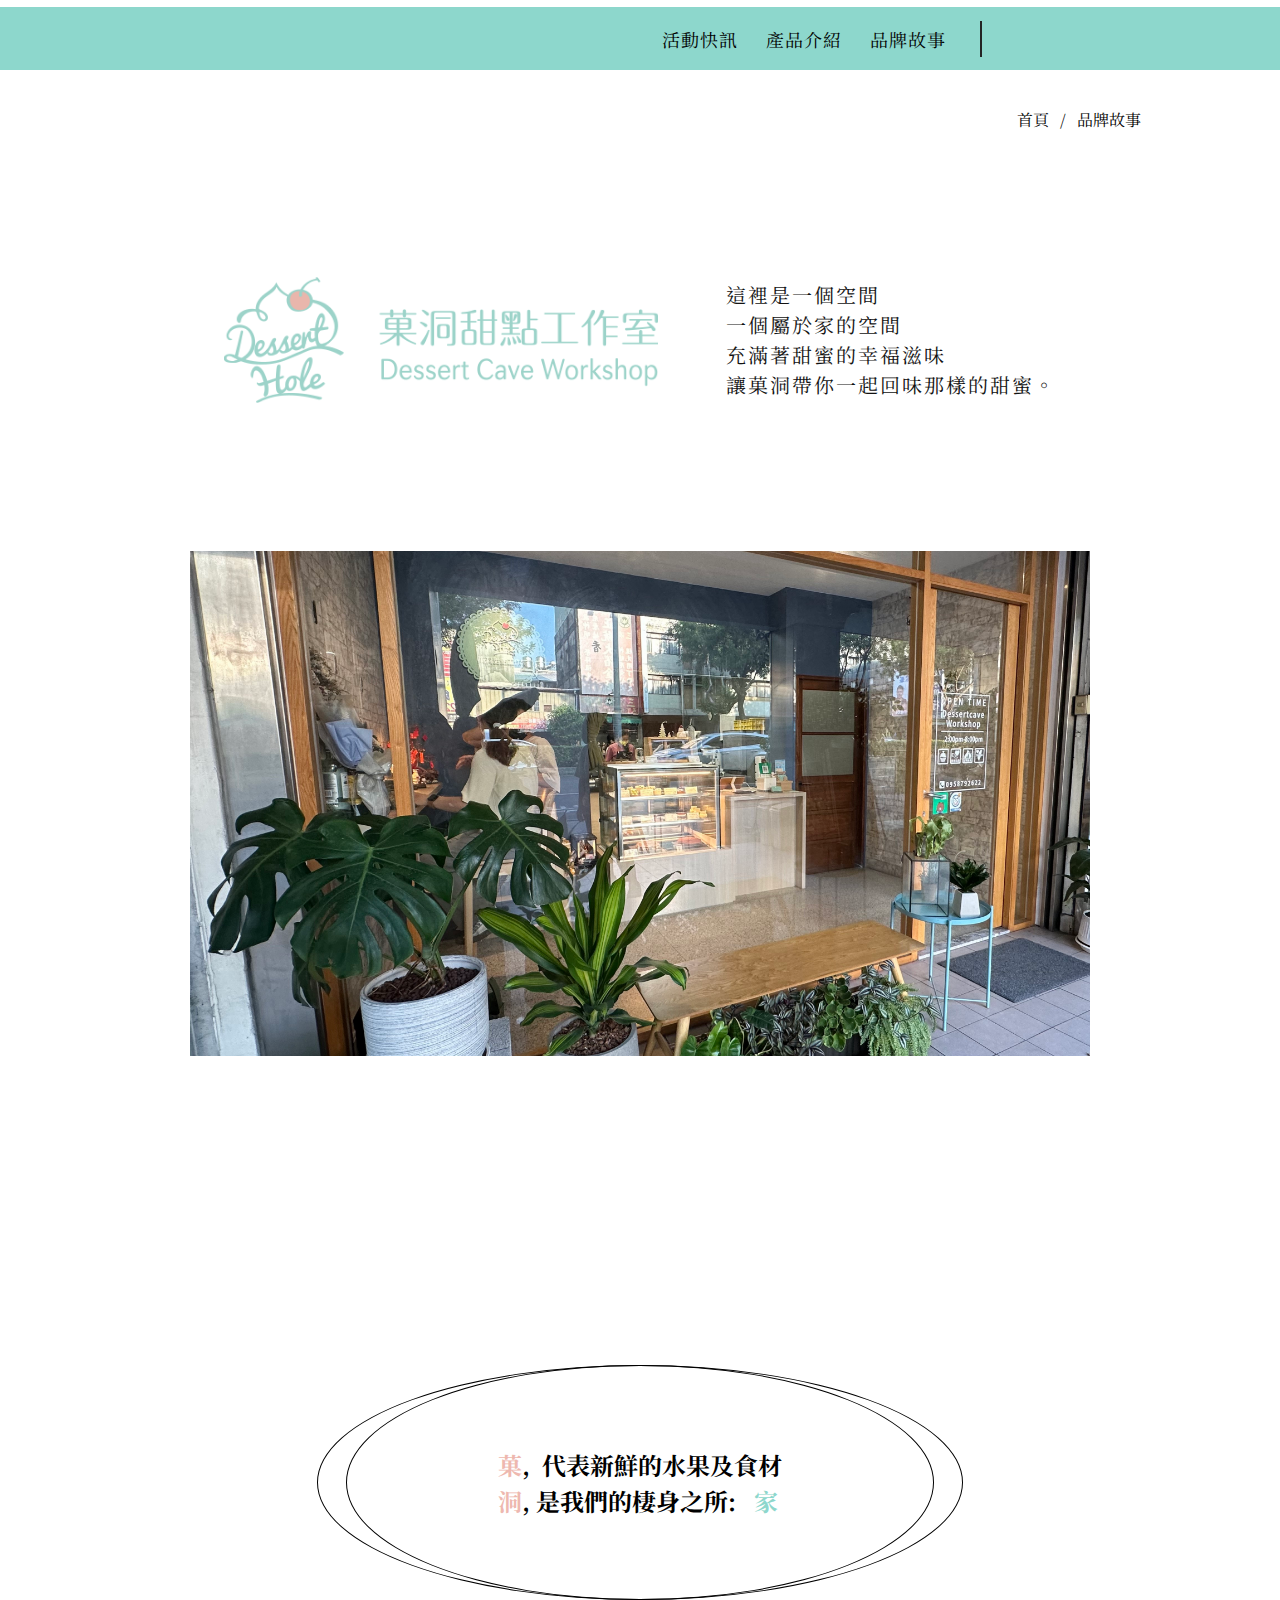
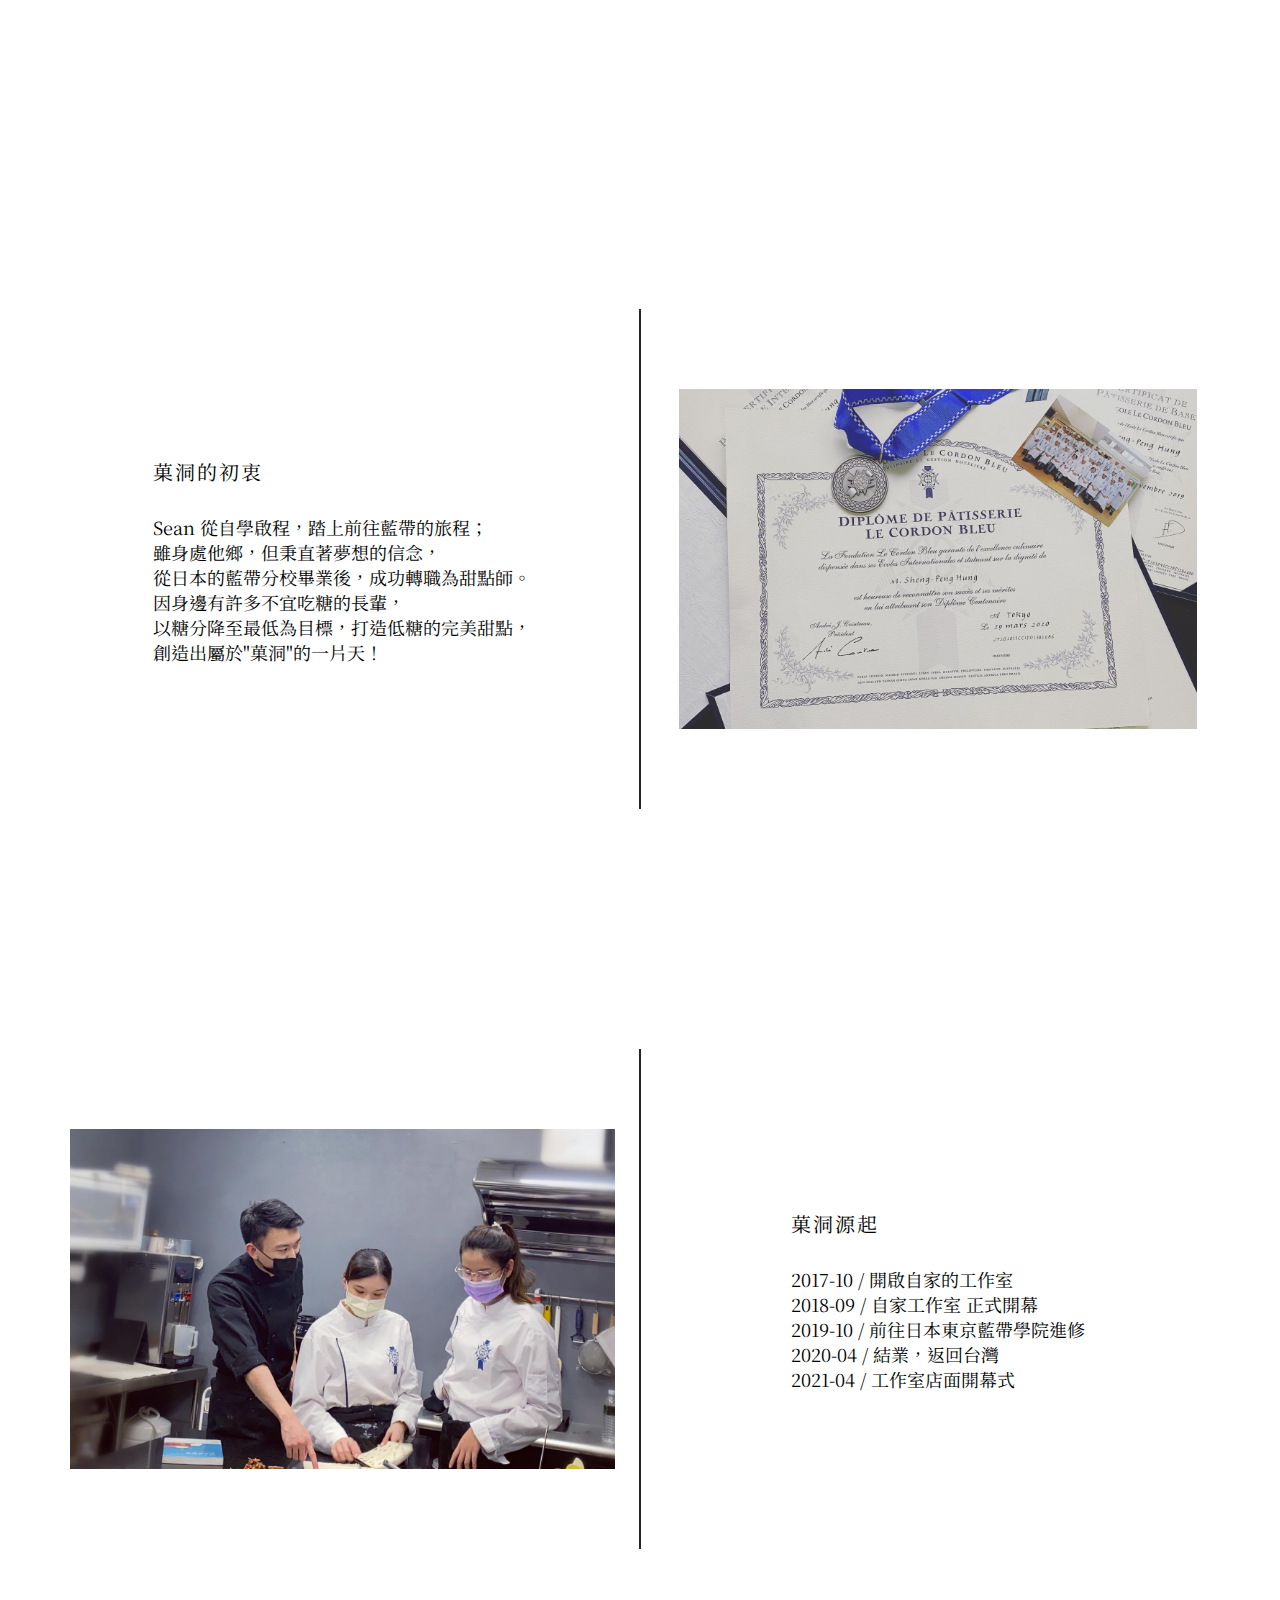
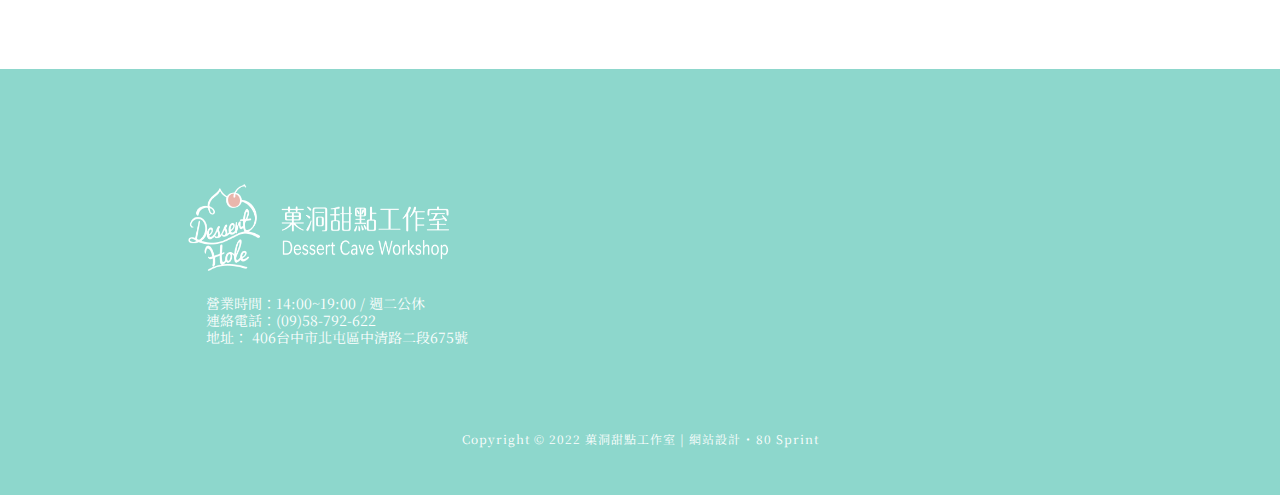
==== commit 7793ae04: "10301954" ====
--- a/AboutUs.html
+++ b/AboutUs.html
@@ -63,9 +63,14 @@
 						<a href="./product.html">產品介紹</a>
 						<a href="./AboutUs.html">品牌故事</a>
 					</div>
+                    <div class="follow-us">Follow us</div>
 					<div class="ssn">
-						<div class="facebook"></div>
-						<div class="instagram"></div>
+                        <a href="https://www.facebook.com/dessertcave0725/" target="_blank">
+                            <i class="facebook fa-brands fa-facebook"></i>
+                        </a>
+                        <a href="https://www.instagram.com/dessertcave_taichung/?utm_medium=copy_link" target="_blank">
+                            <i class="instagram fa-brands fa-instagram"></i>
+                        </a>
 					</div>
 				</div>
 				<label for="ham_icon" class="close-icon">
@@ -74,6 +79,7 @@
 			</div>
 		</div>
 	</header>
+
     <main>
         <ul class="page-area">
             <li><span><a href="#">首頁</a> </span>/<span>品牌故事</span></li>
@@ -95,7 +101,7 @@
         </div>
 
         <div class="banner-area">
-            <div><img src="./img/store.jpg"></div>
+            <img src="./img/store.jpg">
         </div>
 
         <div class="slogan-area">
@@ -144,6 +150,9 @@
                 </div>
             </div>
         </div>
+        <a href="#" id="back_to_top">
+            <i class="fa-solid fa-angle-up"></i>
+        </a>
     </main>
 
     <footer>
@@ -179,7 +188,6 @@
         <div class="copy-right">
             Copyright © 2022 菓洞甜點工作室 | 網站設計 ˙ 80 Sprint
         </div>
-
     </footer>
 
     <script>
--- a/css/nav&footer.css
+++ b/css/nav&footer.css
@@ -23,6 +23,10 @@
 ul,
 li {
   list-style: none;
+}
+
+a {
+  text-decoration: none;
 }
 
 header {
@@ -233,6 +237,9 @@
 footer .footer-box .information .information_box .text li i {
   padding-right: 8px;
 }
+footer .footer-box .information .information_box .text li a {
+  color: #000;
+}
 footer .footer-box .information .information_box .text li:nth-last-of-type(1) {
   display: none;
 }
@@ -423,7 +430,7 @@
     flex-direction: column;
     justify-content: center;
     align-items: center;
-    padding: 70px 0;
+    padding: 70px 0 0;
   }
   header #toggle_menu .wrap .toggle-menu-content .nav-links a + a {
     padding-top: 35px;
@@ -431,7 +438,13 @@
   header #toggle_menu .wrap .toggle-menu-content .nav-links a {
     color: #000;
     font-size: 20px;
+    font-family: "Noto Sans TC";
     text-decoration: none;
+  }
+  header #toggle_menu .wrap .toggle-menu-content .follow-us {
+    padding: 100px 0 20px;
+    font-size: 16px;
+    font-family: "Noto Sans TC";
   }
   header #toggle_menu .wrap .toggle-menu-content .ssn {
     width: 102px;
@@ -439,34 +452,23 @@
     display: flex;
     justify-content: space-between;
     align-items: center;
-    margin-top: 18px;
-  }
-  header #toggle_menu .wrap .toggle-menu-content .ssn .facebook {
-    width: 42px;
-    height: 42px;
-    background-image: url("../img/NAV/社群/FB.png");
-    background-position: center;
-    background-size: cover;
-    background-repeat: no-repeat;
+  }
+  header #toggle_menu .wrap .toggle-menu-content .ssn .facebook, header #toggle_menu .wrap .toggle-menu-content .ssn .instagram {
+    color: #8dd7cc;
     transition: 0.4s ease;
     scale: 1;
   }
+  header #toggle_menu .wrap .toggle-menu-content .ssn .facebook {
+    font-size: 42px;
+  }
   header #toggle_menu .wrap .toggle-menu-content .ssn .instagram {
-    width: 40px;
-    height: 40px;
-    background-image: url("../img/NAV/社群/IG.png");
-    background-position: center;
-    background-size: cover;
-    background-repeat: no-repeat;
-    background-size: contain;
-    transition: 0.4s ease;
-    scale: 1;
+    font-size: 42px;
   }
   header #toggle_menu .wrap .close-icon {
     width: 80px;
     height: 100vh;
     display: flex;
-    justify-content: flex-start;
+    justify-content: center;
     align-items: center;
     background-color: #8dd7cc;
   }
--- a/css/index.css
+++ b/css/index.css
@@ -610,7 +610,7 @@
   position: absolute;
   top: 0;
   color: #000;
-  font-size: 24px;
+  font-size: 18px;
   background-color: rgba(255, 255, 255, 0.6);
   z-index: 5;
 }
@@ -648,7 +648,7 @@
     height: 300px;
   }
   main .product-series .swiper-area .swiper .swiper-wrapper .swiper-slide .swiper-product-name {
-    font-size: 20px;
+    font-size: 16px;
     font-weight: none;
     font-family: "Noto Serif TC";
     color: black;
@@ -770,6 +770,10 @@
     font-size: 12px;
     line-height: 15px;
     color: #121212;
+  }
+  footer .footer-box .information .information_box .text li a {
+    text-decoration: none;
+    color: #000;
   }
   footer .footer-box .information .information_box .text li:nth-of-type(1) i {
     display: none;
@@ -965,7 +969,13 @@
   header #toggle_menu .wrap .toggle-menu-content .nav-links a {
     color: #000;
     font-size: 20px;
+    font-family: "Noto Sans TC";
     text-decoration: none;
+  }
+  header #toggle_menu .wrap .toggle-menu-content .follow-us {
+    padding: 100px 0 20px;
+    font-size: 16px;
+    font-family: "Noto Sans TC";
   }
   header #toggle_menu .wrap .toggle-menu-content .ssn {
     width: 102px;
@@ -973,34 +983,23 @@
     display: flex;
     justify-content: space-between;
     align-items: center;
-    margin-top: 18px;
-  }
-  header #toggle_menu .wrap .toggle-menu-content .ssn .facebook {
-    width: 42px;
-    height: 42px;
-    background-image: url("../img/NAV/社群/FB.png");
-    background-position: center;
-    background-size: cover;
-    background-repeat: no-repeat;
+  }
+  header #toggle_menu .wrap .toggle-menu-content .ssn .facebook, header #toggle_menu .wrap .toggle-menu-content .ssn .instagram {
+    color: #8dd7cc;
     transition: 0.4s ease;
     scale: 1;
   }
+  header #toggle_menu .wrap .toggle-menu-content .ssn .facebook {
+    font-size: 42px;
+  }
   header #toggle_menu .wrap .toggle-menu-content .ssn .instagram {
-    width: 40px;
-    height: 40px;
-    background-image: url("../img/NAV/社群/IG.png");
-    background-position: center;
-    background-size: cover;
-    background-repeat: no-repeat;
-    background-size: contain;
-    transition: 0.4s ease;
-    scale: 1;
+    font-size: 42px;
   }
   header #toggle_menu .wrap .close-icon {
     width: 80px;
     height: 100vh;
     display: flex;
-    justify-content: flex-start;
+    justify-content: center;
     align-items: center;
     background-color: #8dd7cc;
   }
--- a/css/about.css
+++ b/css/about.css
@@ -1,4 +1,5 @@
 @import url("https://fonts.googleapis.com/css2?family=Noto+Sans+TC:wght@900&display=swap");
+@import url("https://fonts.googleapis.com/css2?family=Noto+Serif+TC:wght@200;300;400;500;600;700;900&family=Crimson+Pro:ital,wght@0,200;0,300;0,400;0,500;0,600;0,700;0,800;0,900;1,200;1,300;1,400;1,500;1,600;1,700;1,800;1,900&display=swap");
 @keyframes rotate {
   0% {
     transform: rotate(360deg);
@@ -16,6 +17,16 @@
     transform: rotate(0deg);
   }
 }
+* {
+  margin: 0;
+  padding: 0;
+  box-sizing: border-box;
+}
+
+html {
+  scroll-behavior: smooth;
+}
+
 a {
   text-decoration: none;
   color: unset;
@@ -143,15 +154,12 @@
 }
 main .slogan-area ul p:nth-last-of-type(2) span {
   color: #eeb8af;
-  -webkit-text-stroke: 1px #a25042;
 }
 main .slogan-area ul p:nth-last-of-type(1) span:nth-last-of-type(2) {
   color: #eeb8af;
-  -webkit-text-stroke: 1px #a25042;
 }
 main .slogan-area ul p:nth-last-of-type(1) span:nth-last-of-type(1) {
   color: rgb(141, 215, 204);
-  -webkit-text-stroke: 1px #358176;
 }
 main .slogan-area .slogan-oval1 {
   width: 646px;
@@ -283,6 +291,14 @@
   object-fit: cover;
   object-position: center;
 }
+main #back_to_top {
+  position: fixed;
+  right: 53px;
+  bottom: 40px;
+}
+main #back_to_top i {
+  font-size: 18px;
+}
 
 @media (max-width: 1280px) {
   main .page-area {
@@ -329,15 +345,16 @@
 @media (max-width: 720px) {
   main .page-area {
     opacity: 0;
+    display: none;
   }
   main .phone_title {
     display: block;
   }
   main .phone_title li {
+    margin: 42px 0 112px;
     opacity: 1;
   }
   main .logo-area {
-    height: 100%;
     padding: 0;
   }
   main .logo-area .logo {
@@ -348,8 +365,6 @@
     height: 100%;
   }
   main .logo-area .logo .logo-img {
-    margin-top: 112px;
-    margin-bottom: 107px;
     padding: 0;
   }
   main .logo-area .logo .logo-img img {
@@ -358,43 +373,67 @@
   }
   main .logo-area .logo .logo-text {
     width: 300px;
-    height: 96px;
-    margin-bottom: 112px;
+    height: auto;
+    display: flex;
+    flex-direction: column;
+    justify-content: flex-start;
+    align-items: center;
+    padding: 107px 0 112px;
     line-height: 24px;
     font-size: 16px;
   }
   main .banner-area {
     width: 100%;
-    height: 236px;
-    margin-top: 121px;
+    height: 263px;
+    margin: 0;
   }
   main .banner-area img {
     width: 100%;
+    height: 100%;
+    width: 100%;
+    object-fit: cover;
+    object-position: center;
+  }
+  main .slogan-area {
+    width: 100%;
+    height: 549px;
+    padding: 0;
   }
   main .slogan-area ul {
     font-size: 14px;
   }
+  main .slogan-area ul p {
+    font-size: 16px;
+  }
+  main .slogan-area ul p span {
+    font-size: 16px;
+  }
+  main .slogan-area ul li:nth-of-type(1) {
+    margin: 0 0 17px;
+  }
   main .slogan-area .slogan-oval1 {
-    width: 380px;
-    height: 160px;
+    width: 371px;
+    height: 134px;
   }
   main .slogan-area .slogan-oval1 .slogan-oval2 {
-    width: 380px;
-    height: 160px;
+    width: 338px;
+    height: 135px;
   }
   main .history-area {
     width: 100%;
     height: 100%;
   }
   main .history-area .cordon-area {
+    width: 100%;
+    height: auto;
     display: flex;
     flex-direction: column;
     justify-content: space-around;
     align-items: center;
-    padding: 50px 0;
+    padding: 0 0 97px;
   }
   main .history-area .cordon-area .cordon-story {
-    width: 100%;
+    width: 90%;
     height: 100%;
     display: flex;
     flex-direction: column;
@@ -408,6 +447,9 @@
     flex-direction: column;
     justify-content: center;
     align-items: flex-start;
+  }
+  main .history-area .cordon-area .cordon-story ul li {
+    font-size: 16px;
   }
   main .history-area .cordon-area .cordon-story ul li:nth-of-type(1) {
     font-size: 18px;
@@ -422,18 +464,28 @@
   }
   main .history-area .cordon-area .cordon-graduate {
     width: 100%;
-    height: 500px;
+    height: 280px;
+  }
+  main .history-area .cordon-area .cordon-graduate img {
+    width: 100%;
+    height: 100%;
   }
   main .history-area .brand-area {
+    width: 100%;
+    height: auto;
     display: flex;
     flex-direction: column;
     justify-content: space-around;
     align-items: center;
-    padding: 50px 0;
+    padding: 0;
   }
   main .history-area .brand-area .brand-picture {
     width: 100%;
-    height: 500px;
+    height: 280px;
+  }
+  main .history-area .brand-area .brand-picture img {
+    width: 100%;
+    height: 100%;
   }
   main .history-area .brand-area .brand-story {
     width: 100%;
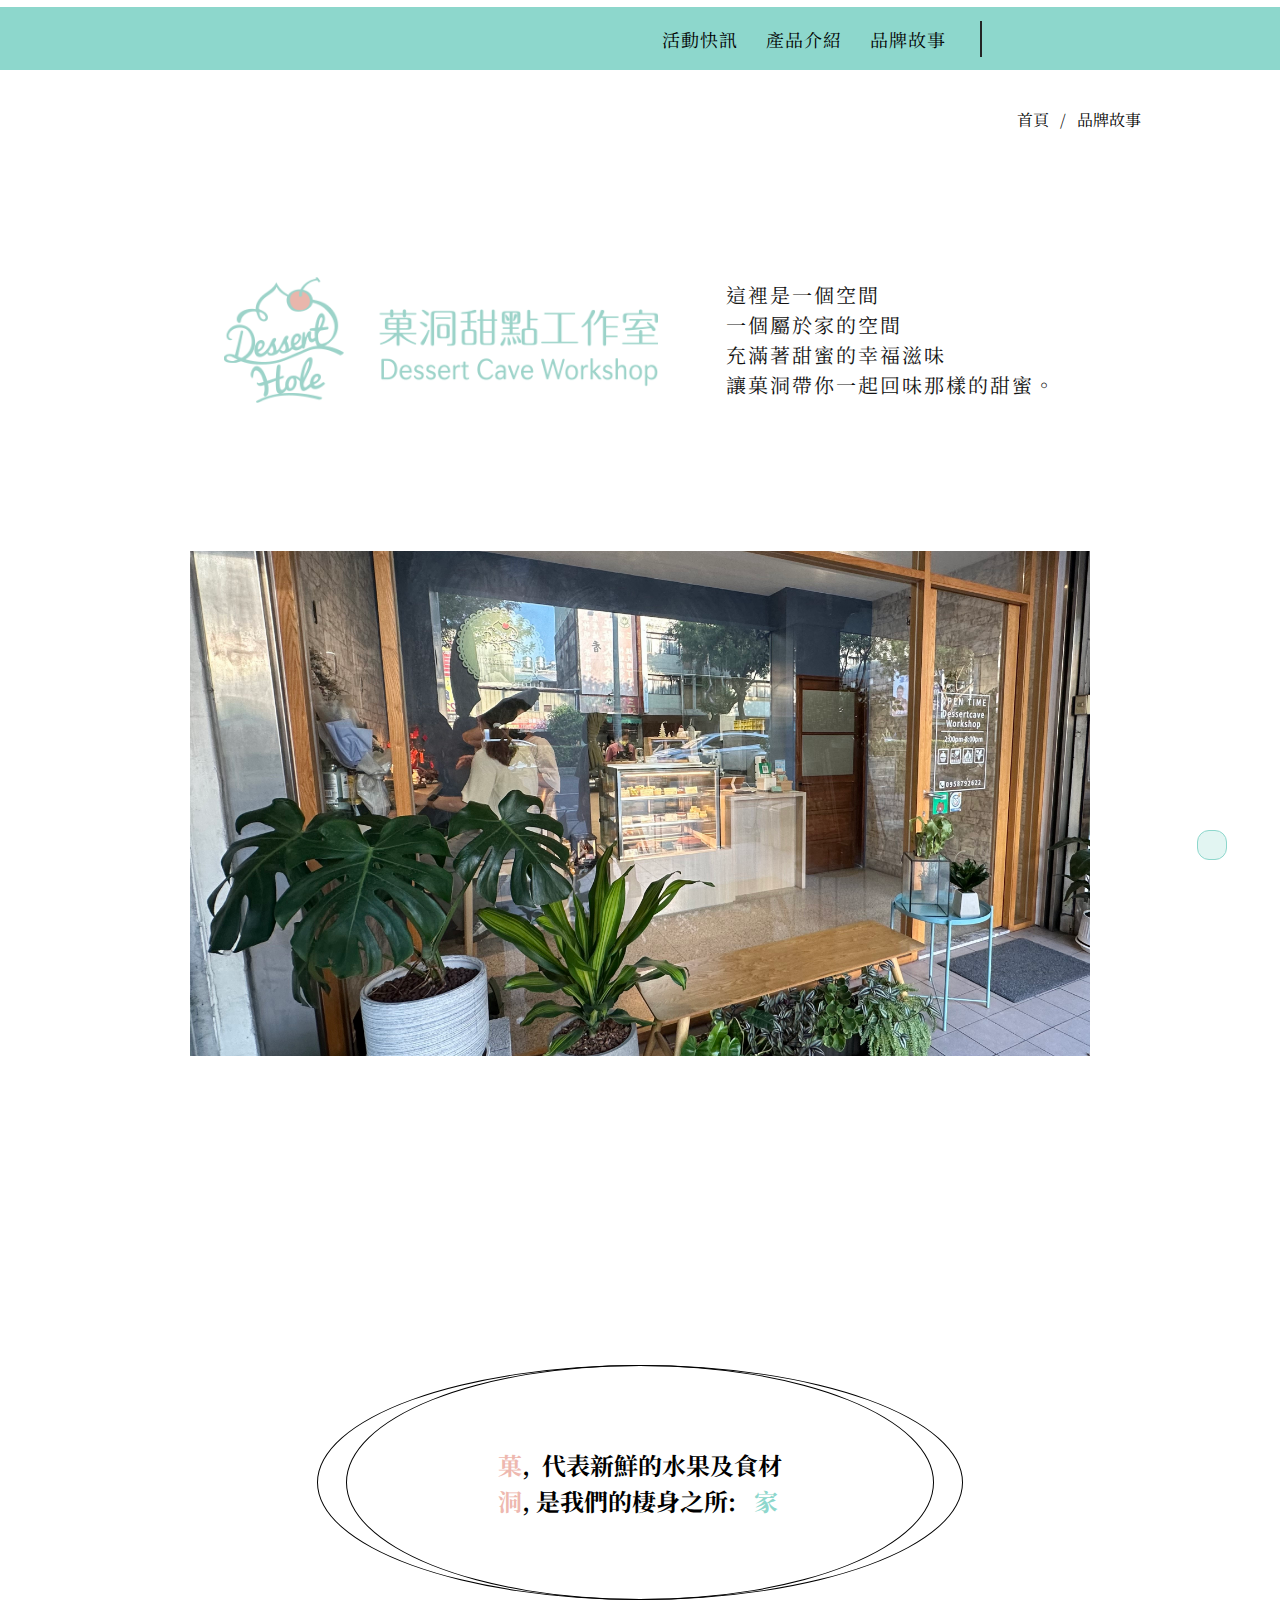
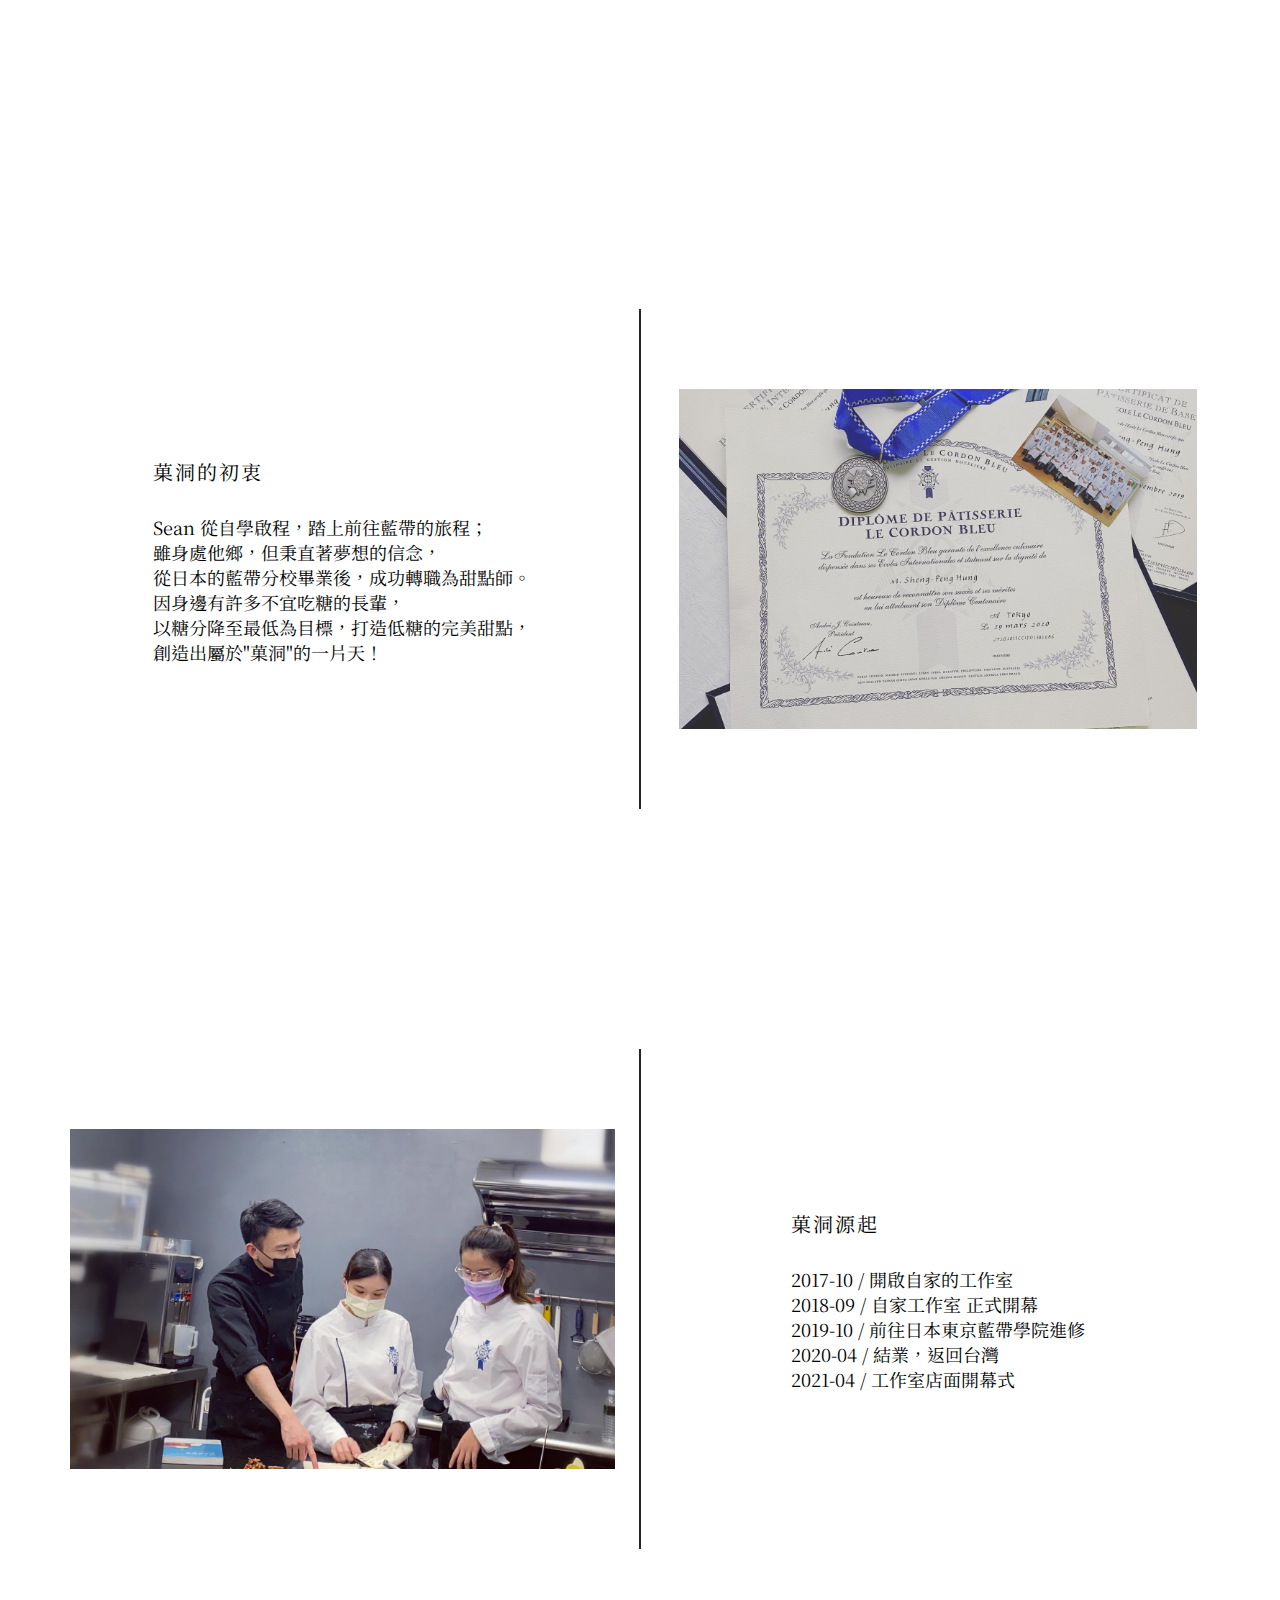
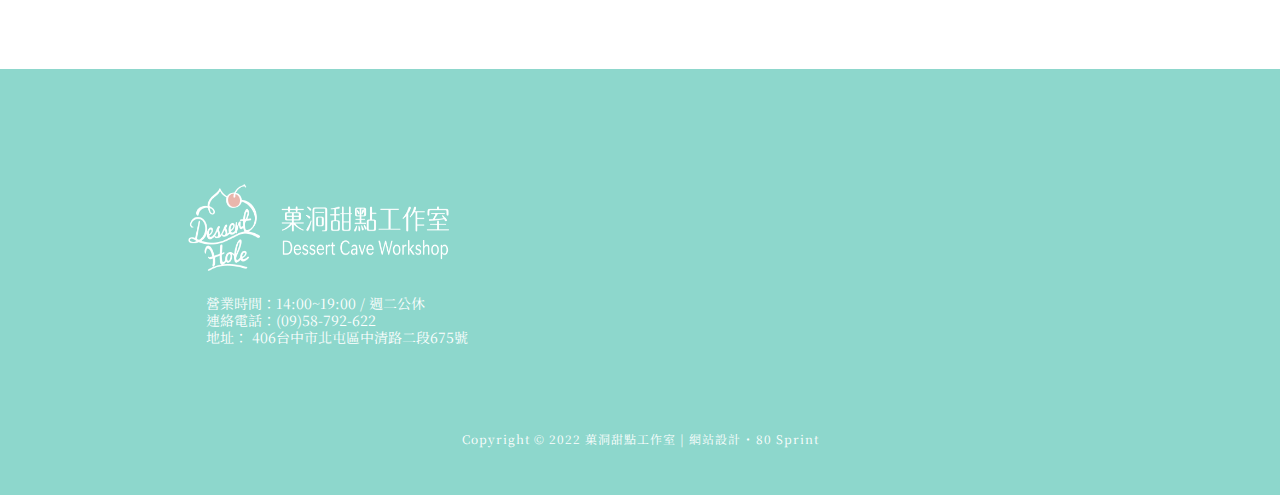
==== commit da9999fd: "10302224" ====
--- a/AboutUs.html
+++ b/AboutUs.html
@@ -57,7 +57,9 @@
 		<div id="toggle_menu">
 			<div class="wrap">
 				<div class="toggle-menu-content">
-					<img src="./img/logo-bg-white.png" alt="">
+					<a href="./index.html">
+						<img src="./img/logo-bg-white.png" alt="">
+					</a>
 					<div class="nav-links">
 						<a href="./news.html">活動快訊</a>
 						<a href="./product.html">產品介紹</a>
--- a/css/nav&footer.css
+++ b/css/nav&footer.css
@@ -442,7 +442,7 @@
     text-decoration: none;
   }
   header #toggle_menu .wrap .toggle-menu-content .follow-us {
-    padding: 100px 0 20px;
+    padding: 90px 0 20px;
     font-size: 16px;
     font-family: "Noto Sans TC";
   }
--- a/css/index.css
+++ b/css/index.css
@@ -240,14 +240,14 @@
   width: 100px;
   height: 100px;
   border-radius: 50%;
-  border: yellow 5px solid;
-  position: absolute;
-}
-main .product-showcase .see-through-style:hover {
-  transition-duration: 0s;
-  transition-delay: 0s;
-  transition-timing-function: linear;
-  transform: scale(1.5);
+  position: absolute;
+}
+main .product-showcase .see-through-style .mask {
+  z-index: 5;
+}
+main .product-showcase .see-through-style img {
+  width: 100%;
+  height: 100%;
 }
 @media screen and (max-width: 720px) {
   main .product-showcase .see-through-style {
@@ -256,27 +256,48 @@
 }
 main .product-showcase .see-through1 {
   background-color: #969696;
-  top: 400px;
-  left: 100px;
+  top: 223px;
+  left: 170px;
+}
+main .product-showcase .see-through1 .mask {
+  background-image: url("./img/index/icons8-lemon.png");
+  background-position: center;
+  background-size: cover;
+  background-repeat: no-repeat;
 }
 main .product-showcase .see-through2 {
   background-color: #969696;
-  left: 180px;
-  top: 50px;
+  top: 89px;
+  left: 667px;
+}
+main .product-showcase .see-through2 .mask {
+  background-image: url("./img/index/icons8-marshmallow.png");
+  background-position: center;
+  background-size: cover;
+  background-repeat: no-repeat;
 }
 main .product-showcase .see-through3 {
   background-color: #969696;
-  top: 90px;
-  left: 600px;
+  top: 369px;
+  left: 733px;
+}
+main .product-showcase .see-through3 .mask {
+  background-image: url("./img/index/Cookie.png");
+  background-position: center;
+  background-size: cover;
+  background-repeat: no-repeat;
 }
 main .product-showcase .profile {
-  width: 574px;
-  height: 225px;
-  background-image: url("../img/index/Product_List/義式奶油檸檬塔.png");
-  position: absolute;
-  top: 217px;
-  left: 231px;
-  background-color: #c2c2c2;
+  width: 621px;
+  height: auto;
+  position: absolute;
+  top: 219px;
+  left: 184px;
+}
+main .product-showcase .profile img {
+  width: 100%;
+  height: auto;
+  object-fit: contain;
 }
 @media screen and (max-width: 720px) {
   main .product-showcase .profile {
@@ -474,6 +495,11 @@
   outline: 4px solid #242424;
 }
 @media screen and (max-width: 720px) {
+  main .new-product .text button {
+    display: none;
+  }
+}
+@media screen and (max-width: 720px) {
   main .new-product {
     width: 100%;
     height: 451px;
@@ -629,7 +655,7 @@
   main .product-series .swiper-area .swiper .swiper-wrapper {
     position: relative;
     left: 50%;
-    translate: -144px 0;
+    translate: -150px 0;
   }
   main .product-series .swiper-area .swiper .swiper-wrapper .swiper-slide {
     width: 300px;
@@ -649,8 +675,8 @@
   }
   main .product-series .swiper-area .swiper .swiper-wrapper .swiper-slide .swiper-product-name {
     font-size: 16px;
-    font-weight: none;
-    font-family: "Noto Serif TC";
+    font-weight: 400;
+    font-family: "Noto Sans TC";
     color: black;
     padding-top: 36px;
   }
@@ -913,6 +939,7 @@
   header #ham_icon:checked ~ #toggle_menu {
     width: 100%;
     height: 100vh;
+    z-index: 100;
   }
   header #ham_icon:checked ~ #toggle_menu .wrap .toggle-menu-content img {
     scale: 1;
@@ -973,7 +1000,7 @@
     text-decoration: none;
   }
   header #toggle_menu .wrap .toggle-menu-content .follow-us {
-    padding: 100px 0 20px;
+    padding: 90px 0 20px;
     font-size: 16px;
     font-family: "Noto Sans TC";
   }
--- a/css/about.css
+++ b/css/about.css
@@ -292,12 +292,24 @@
   object-position: center;
 }
 main #back_to_top {
+  width: 30px;
+  height: 30px;
+  display: flex;
+  justify-content: center;
+  align-items: center;
   position: fixed;
   right: 53px;
   bottom: 40px;
+  border: 1px solid #8dd7cc;
+  border-radius: 12px;
+  background-color: rgba(141, 215, 204, 0.2509803922);
+  transition: 0.3s;
 }
 main #back_to_top i {
   font-size: 18px;
+}
+main #back_to_top:hover {
+  background-color: #8dd7cc;
 }
 
 @media (max-width: 1280px) {
@@ -503,6 +515,9 @@
     justify-content: center;
     align-items: flex-start;
   }
+  main .history-area .brand-area .brand-story ul li {
+    font-size: 16px;
+  }
   main .history-area .brand-area .brand-story ul li:nth-of-type(1) {
     font-size: 18px;
     line-height: 35px;
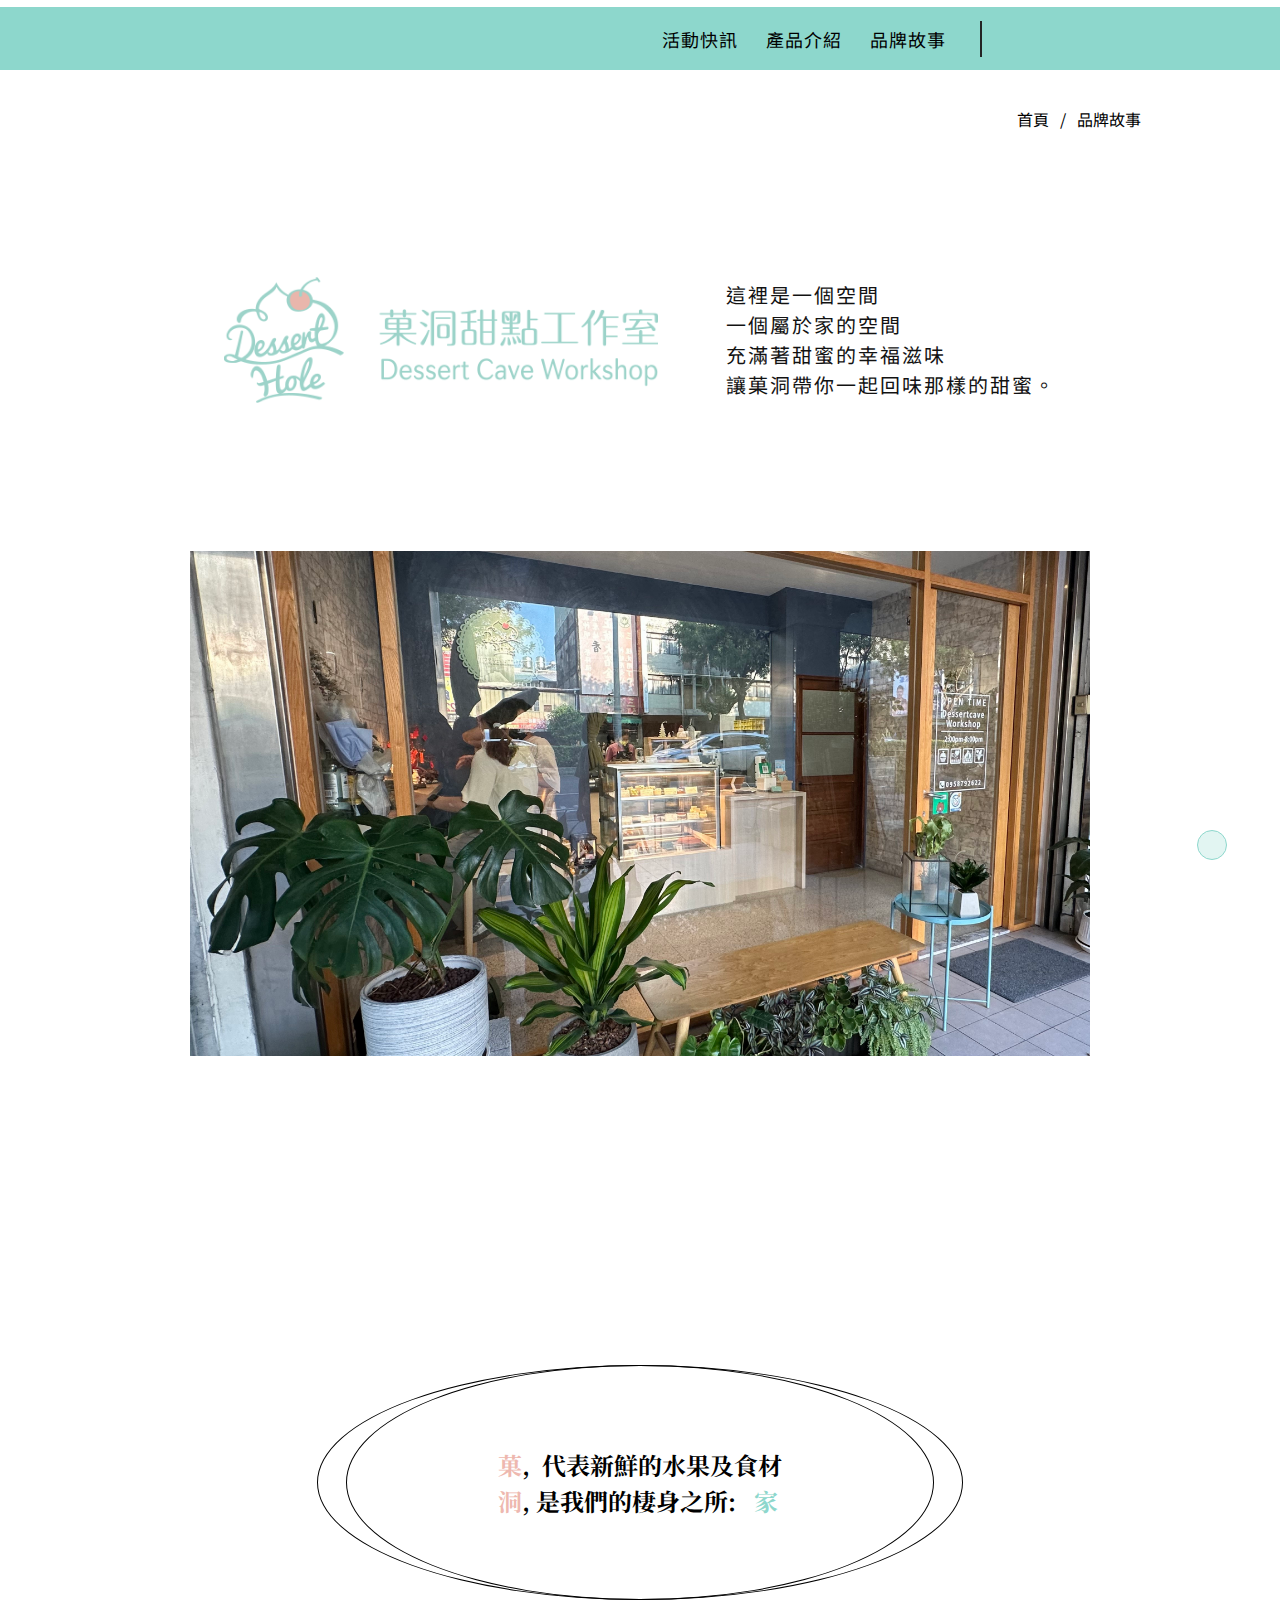
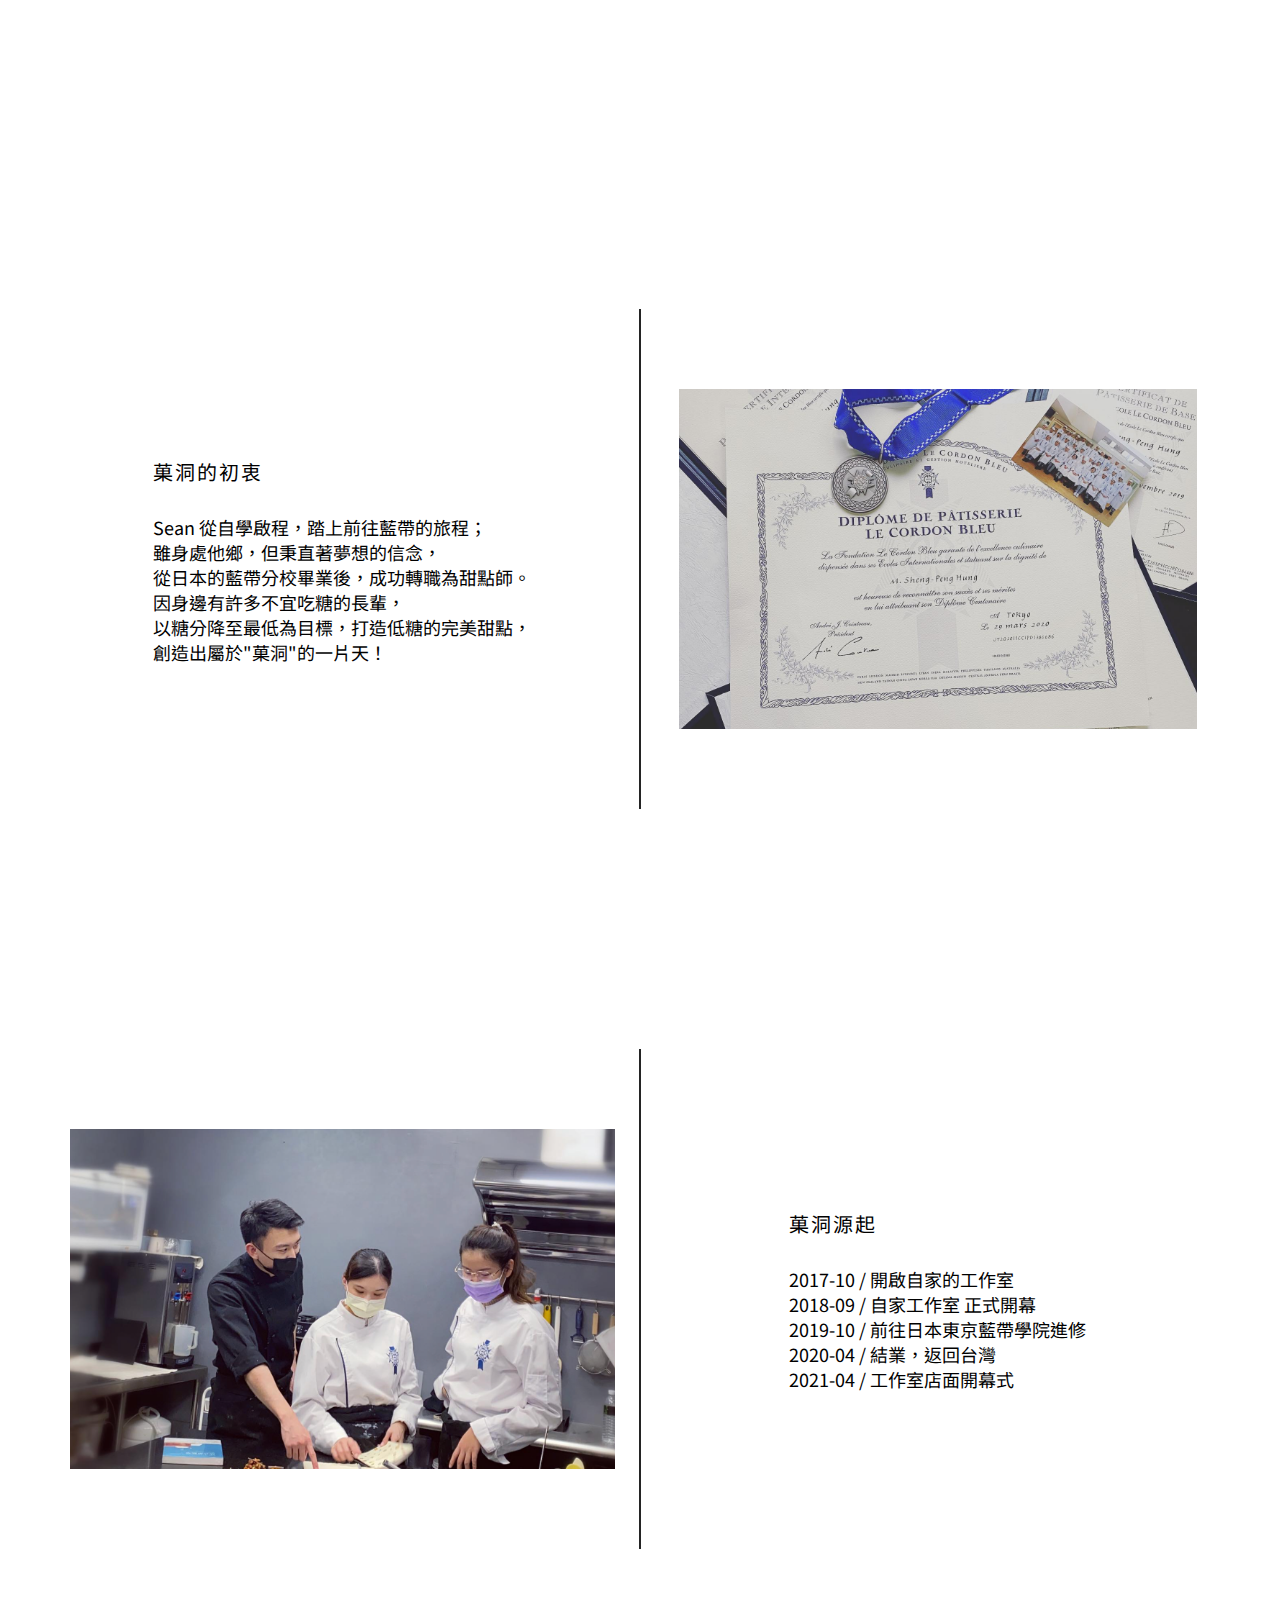
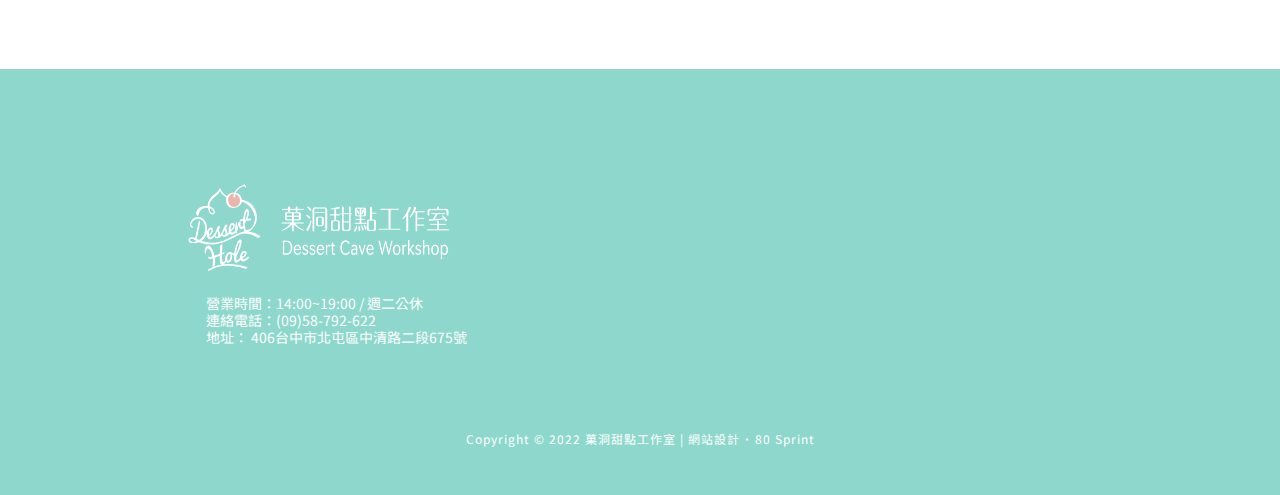
==== commit 32db843b: "10311702" ====
--- a/AboutUs.html
+++ b/AboutUs.html
@@ -194,6 +194,7 @@
 
     <script>
     </script>
+    <script src="./js/toTop.js"></script>
 
 </body>
 
--- a/css/nav&footer.css
+++ b/css/nav&footer.css
@@ -442,7 +442,7 @@
     text-decoration: none;
   }
   header #toggle_menu .wrap .toggle-menu-content .follow-us {
-    padding: 90px 0 20px;
+    padding: 15px 0 20px;
     font-size: 16px;
     font-family: "Noto Sans TC";
   }
--- a/css/index.css
+++ b/css/index.css
@@ -243,6 +243,12 @@
   position: absolute;
 }
 main .product-showcase .see-through-style .mask {
+  width: 80px;
+  height: 80px;
+  position: absolute;
+  top: 50%;
+  left: 50%;
+  translate: -50% -50%;
   z-index: 5;
 }
 main .product-showcase .see-through-style img {
@@ -260,7 +266,7 @@
   left: 170px;
 }
 main .product-showcase .see-through1 .mask {
-  background-image: url("./img/index/icons8-lemon.png");
+  background-image: url("../img/index/icons8-lemon.png");
   background-position: center;
   background-size: cover;
   background-repeat: no-repeat;
@@ -271,7 +277,7 @@
   left: 667px;
 }
 main .product-showcase .see-through2 .mask {
-  background-image: url("./img/index/icons8-marshmallow.png");
+  background-image: url("../img/index/icons8-marshmallow.png");
   background-position: center;
   background-size: cover;
   background-repeat: no-repeat;
@@ -282,7 +288,7 @@
   left: 733px;
 }
 main .product-showcase .see-through3 .mask {
-  background-image: url("./img/index/Cookie.png");
+  background-image: url("../img/index/Cookie.png");
   background-position: center;
   background-size: cover;
   background-repeat: no-repeat;
@@ -311,6 +317,7 @@
   left: 200px;
   display: flex;
   justify-content: space-between;
+  z-index: 50;
 }
 main .product-showcase .description .title {
   width: 100%;
@@ -327,7 +334,6 @@
   font-family: "Noto Serif TC";
   color: black;
   letter-spacing: 5px;
-  z-index: 5;
 }
 main .product-showcase .description .title .bg {
   font-size: 70px;
@@ -393,6 +399,7 @@
   right: 100px;
   translate: 0 -50%;
   border-radius: 50%;
+  z-index: 10;
 }
 @media screen and (max-width: 720px) {
   main .product-showcase .rotate-img {
@@ -425,6 +432,7 @@
 main .new-product img {
   width: 1034px;
   height: 624px;
+  object-fit: cover;
   background-color: rgb(141, 215, 204);
 }
 main .new-product .text {
@@ -467,6 +475,7 @@
   color: transparent;
   font-size: 70px;
   font-weight: 700;
+  font-family: "Noto Serif TC", sans-serif;
   letter-spacing: 0.3em;
   z-index: 0;
 }
@@ -546,7 +555,6 @@
     font-size: 32px;
     font-family: "Noto Serif TC";
     font-weight: 700;
-    letter-spacing: 0.3em;
   }
   main .new-product .text p {
     width: 100vw;
@@ -823,12 +831,16 @@
     color: #121212;
   }
 }
-@media screen and (min-width: 1441px) and (max-width: 1600px) {
+@media screen and (min-width: 1241px) and (max-width: 1600px) {
   main .product-showcase .rotate-img {
     right: 0;
   }
   main .new-product img {
-    width: 800px;
+    width: 60%;
+    height: 624px;
+  }
+  main .text {
+    width: 40%;
     height: 624px;
   }
 }
@@ -858,10 +870,6 @@
     right: 0;
     width: 500px;
     height: 500px;
-  }
-  main .new-product img {
-    width: 800px;
-    height: 624px;
   }
 }
 @media screen and (min-width: 780px) and (max-width: 1240px) {
@@ -1000,7 +1008,7 @@
     text-decoration: none;
   }
   header #toggle_menu .wrap .toggle-menu-content .follow-us {
-    padding: 90px 0 20px;
+    padding: 15px 0 20px;
     font-size: 16px;
     font-family: "Noto Sans TC";
   }
--- a/css/about.css
+++ b/css/about.css
@@ -21,6 +21,7 @@
   margin: 0;
   padding: 0;
   box-sizing: border-box;
+  font-family: "Noto Sans TC";
 }
 
 html {
@@ -34,6 +35,7 @@
 
 main {
   width: 100%;
+  position: relative;
   display: flex;
   flex-direction: column;
   justify-content: center;
@@ -142,6 +144,9 @@
   align-items: center;
   position: relative;
   padding: 120px 0;
+}
+main .slogan-area * {
+  font-family: "Noto Serif TC";
 }
 main .slogan-area ul {
   position: absolute;
@@ -301,7 +306,7 @@
   right: 53px;
   bottom: 40px;
   border: 1px solid #8dd7cc;
-  border-radius: 12px;
+  border-radius: 50%;
   background-color: rgba(141, 215, 204, 0.2509803922);
   transition: 0.3s;
 }
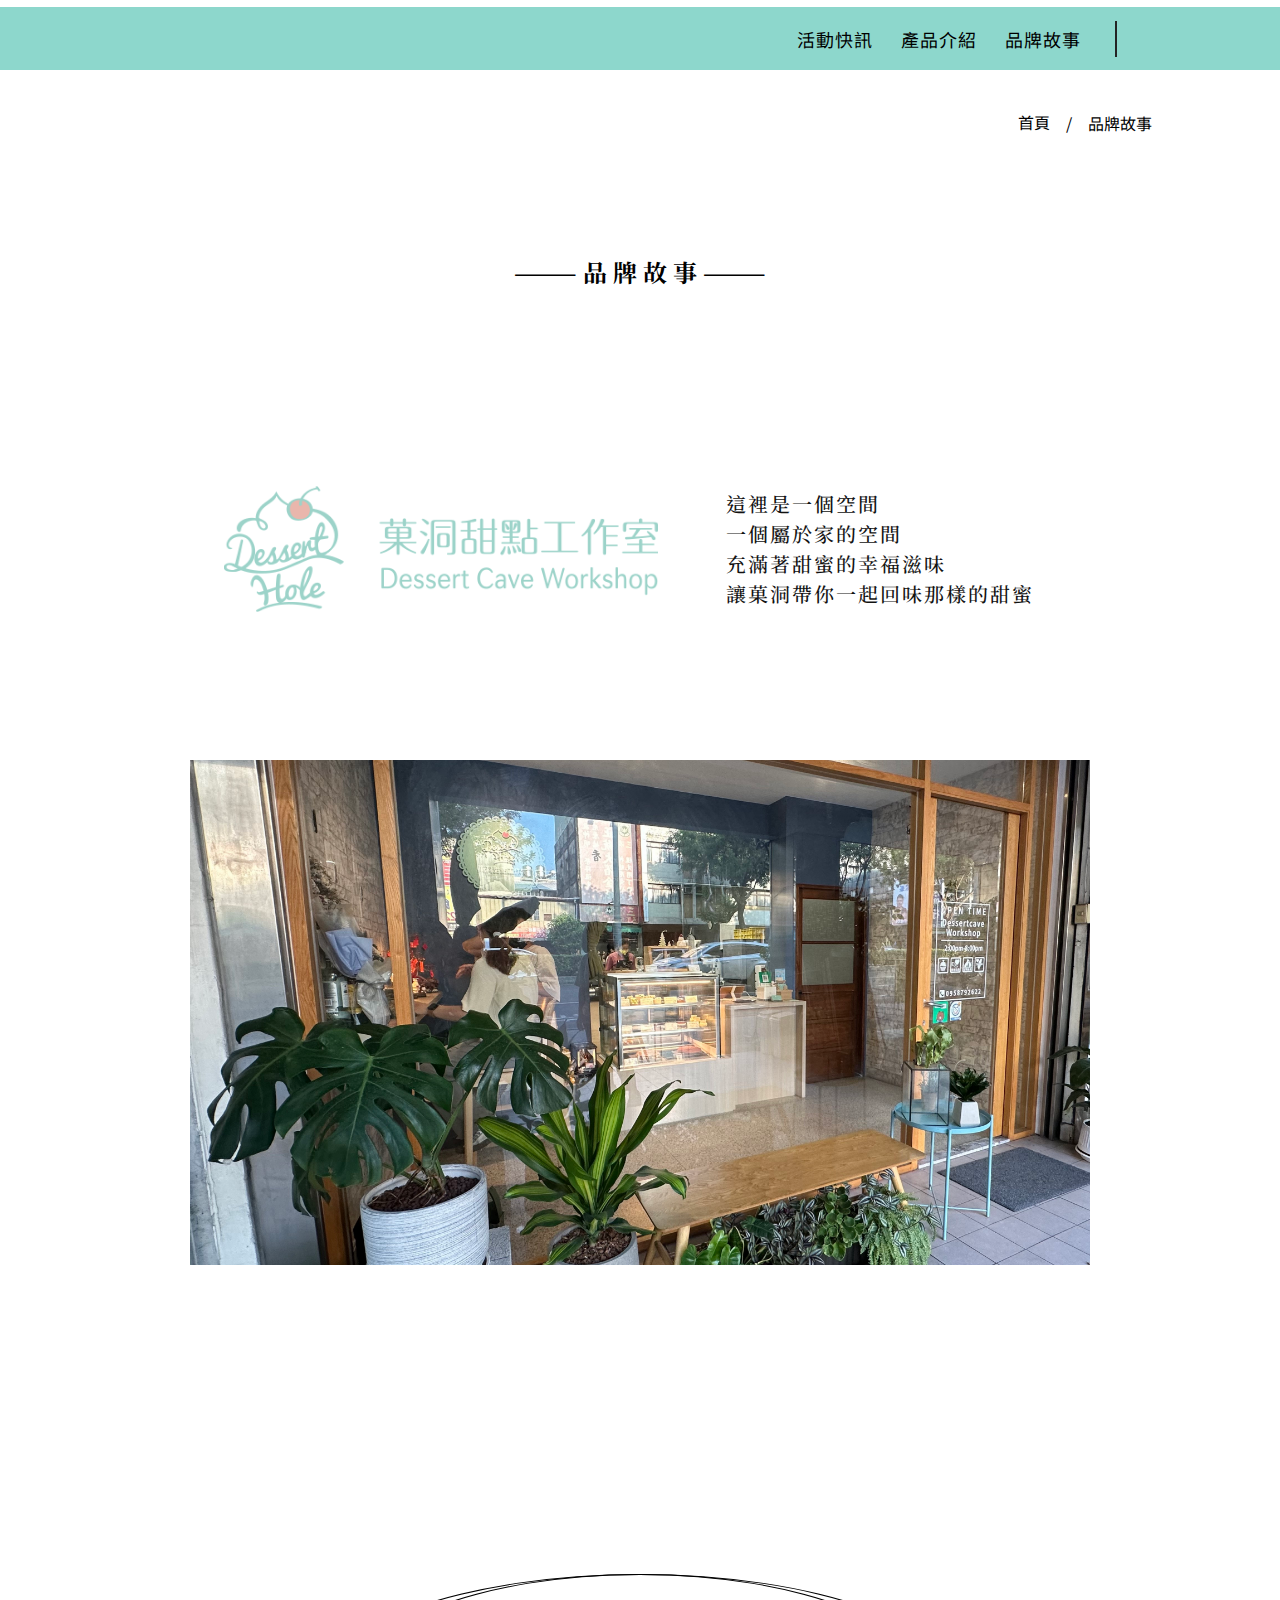
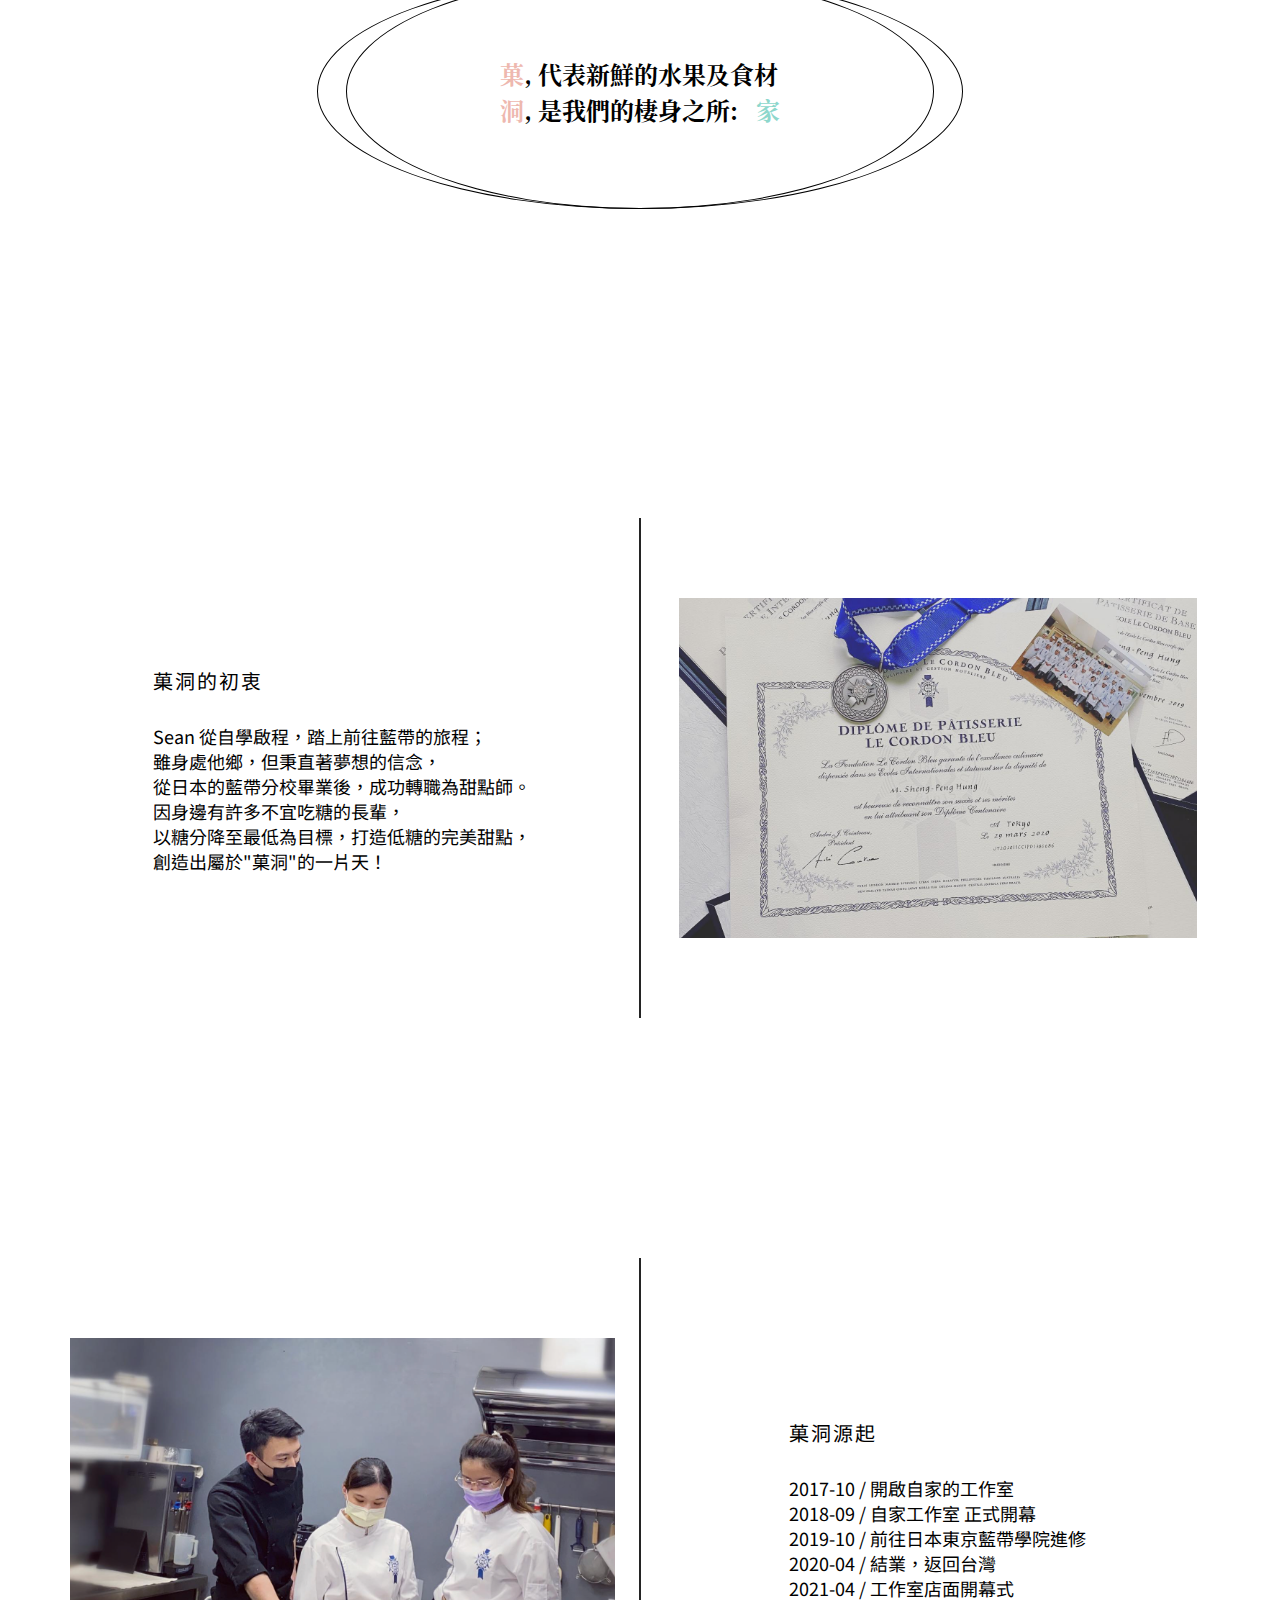
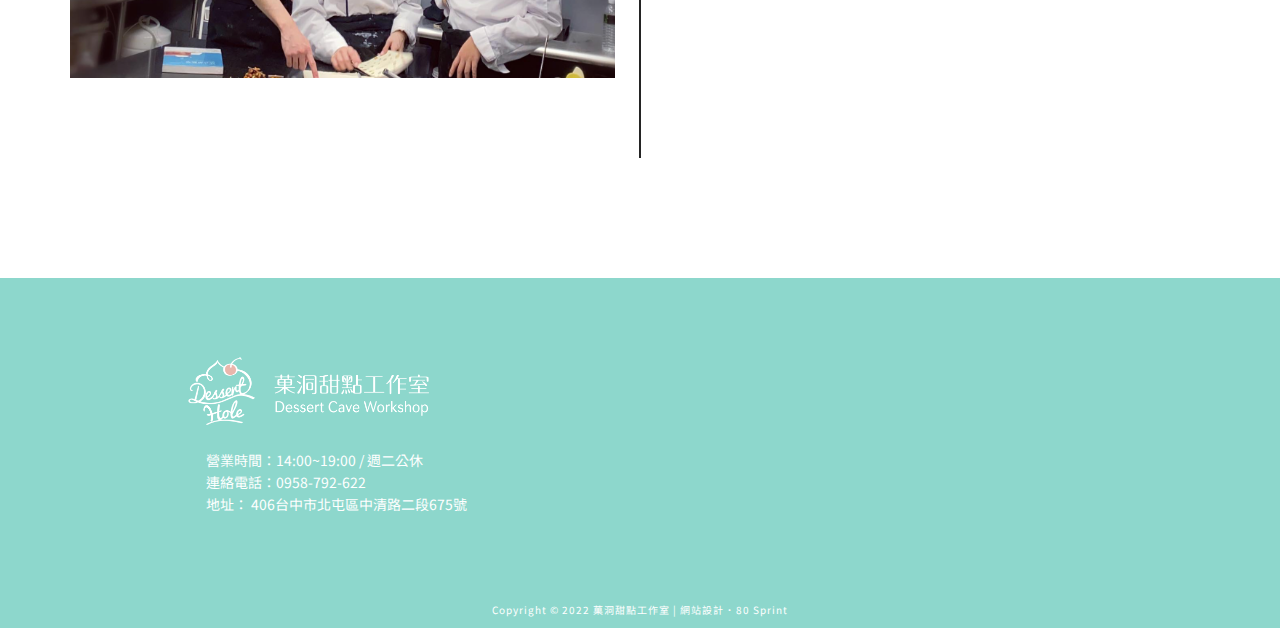
==== commit 8de3f81f: "11050011" ====
--- a/AboutUs.html
+++ b/AboutUs.html
@@ -12,6 +12,7 @@
     <link rel='stylesheet' href='https://cdnjs.cloudflare.com/ajax/libs/font-awesome/6.2.0/css/all.min.css'
         integrity='sha512-xh6O/CkQoPOWDdYTDqeRdPCVd1SpvCA9XXcUnZS2FmJNp1coAFzvtCN9BmamE+4aHK8yyUHUSCcJHgXloTyT2A=='
         crossorigin='anonymous' />
+    <link rel="stylesheet" href="https://fonts.googleapis.com/css?family=Noto Sans Japanese">
     <link rel="stylesheet" href="https://cdn.jsdelivr.net/npm/bootstrap-icons@1.9.1/font/bootstrap-icons.css">
     <link rel="icon" type="image/x-icon" href="./img/logo-bg-white.png">
 
@@ -23,72 +24,74 @@
 
 <body>
     <header class="nav-bar">
-		<nav>
-			<a href="./index.html">
-				<div id="nav-logo" class="nav-logo"></div>
-			</a>
-			<div class="nav-btns">
-				<a href="./news.html" class="nav-style nav-btn1">活動快訊</a>
-				<a href="./product.html" class="nav-style nav-btn2">產品介紹</a>
-				<a href="./AboutUs.html" class="nav-style nav-btn3">品牌故事</a>
-			</div>
-			<div class="social-media-area">
-				<a href="https://www.facebook.com/dessertcave0725/" target="_blank" id="facebook" class="social-style"></a>
-				<a href="https://www.instagram.com/dessertcave_taichung/?utm_medium=copy_link" target="_blank" id="instagram"
-					class="social-style"></a>
-			</div>
-		</nav>
-		<input id="ham_icon" type="checkbox" hidden>
-		<label for="ham_icon" class="ham-icon">
-			<?xml version="1.0" encoding="utf-8"?>
-			<!-- Generator: Adobe Illustrator 25.0.0, SVG Export Plug-In . SVG Version: 6.00 Build 0)  -->
-			<svg version="1.1" id="圖層_1" xmlns="http://www.w3.org/2000/svg" xmlns:xlink="http://www.w3.org/1999/xlink" x="0px"
-				y="0px" viewBox="0 0 170.1 170.1" style="enable-background:new 0 0 170.1 170.1;" xml:space="preserve">
-				<g>
-					<g>
-						<line class="st0" x1="36.9" y1="44.3" x2="133.2" y2="44.3" />
-						<line class="st0" x1="36.9" y1="86" x2="133.2" y2="86" />
-						<line class="st0" x1="85" y1="127.8" x2="133.2" y2="127.8" />
-					</g>
-				</g>
-				<rect x="260.2" y="-26.9" class="st1" width="41.1" height="41.1" />
-			</svg>
-		</label>
-		<div id="toggle_menu">
-			<div class="wrap">
-				<div class="toggle-menu-content">
-					<a href="./index.html">
-						<img src="./img/logo-bg-white.png" alt="">
-					</a>
-					<div class="nav-links">
-						<a href="./news.html">活動快訊</a>
-						<a href="./product.html">產品介紹</a>
-						<a href="./AboutUs.html">品牌故事</a>
-					</div>
+        <nav>
+            <a href="./index.html">
+                <div id="nav-logo" class="nav-logo"></div>
+            </a>
+            <div class="nav-btns">
+                <a href="./news.html" class="nav-style nav-btn1">活動快訊</a>
+                <a href="./product.html" class="nav-style nav-btn2">產品介紹</a>
+                <a href="./AboutUs.html" class="nav-style nav-btn3">品牌故事</a>
+            </div>
+            <div class="social-media-area">
+                <a href="https://www.facebook.com/dessertcave0725/" target="_blank" id="facebook"
+                    class="social-style"></a>
+                <a href="https://www.instagram.com/dessertcave_taichung/?utm_medium=copy_link" target="_blank"
+                    id="instagram" class="social-style"></a>
+            </div>
+        </nav>
+        <input id="ham_icon" type="checkbox" hidden>
+        <label for="ham_icon" class="ham-icon">
+            <?xml version="1.0" encoding="utf-8"?>
+            <!-- Generator: Adobe Illustrator 25.0.0, SVG Export Plug-In . SVG Version: 6.00 Build 0)  -->
+            <svg version="1.1" id="圖層_1" xmlns="http://www.w3.org/2000/svg" xmlns:xlink="http://www.w3.org/1999/xlink"
+                x="0px" y="0px" viewBox="0 0 170.1 170.1" style="enable-background:new 0 0 170.1 170.1;"
+                xml:space="preserve">
+                <g>
+                    <g>
+                        <line class="st0" x1="36.9" y1="44.3" x2="133.2" y2="44.3" />
+                        <line class="st0" x1="36.9" y1="86" x2="133.2" y2="86" />
+                        <line class="st0" x1="85" y1="127.8" x2="133.2" y2="127.8" />
+                    </g>
+                </g>
+                <rect x="260.2" y="-26.9" class="st1" width="41.1" height="41.1" />
+            </svg>
+        </label>
+        <div id="toggle_menu">
+            <div class="wrap">
+                <div class="toggle-menu-content">
+                    <a href="./index.html">
+                        <img src="./img/logo-bg-white.png" alt="">
+                    </a>
+                    <div class="nav-links">
+                        <a href="./news.html">活動快訊</a>
+                        <a href="./product.html">產品介紹</a>
+                        <a href="./AboutUs.html">品牌故事</a>
+                    </div>
                     <div class="follow-us">Follow us</div>
-					<div class="ssn">
+                    <div class="ssn">
                         <a href="https://www.facebook.com/dessertcave0725/" target="_blank">
                             <i class="facebook fa-brands fa-facebook"></i>
                         </a>
                         <a href="https://www.instagram.com/dessertcave_taichung/?utm_medium=copy_link" target="_blank">
                             <i class="instagram fa-brands fa-instagram"></i>
                         </a>
-					</div>
-				</div>
-				<label for="ham_icon" class="close-icon">
-					<i class="fa-solid fa-xmark"></i>
-				</label>
-			</div>
-		</div>
-	</header>
+                    </div>
+                </div>
+                <label for="ham_icon" class="close-icon">
+                    <i class="fa-solid fa-xmark"></i>
+                </label>
+            </div>
+        </div>
+    </header>
 
     <main>
-        <ul class="page-area">
-            <li><span><a href="#">首頁</a> </span>/<span>品牌故事</span></li>
-        </ul>
-        <ul class="phone_title">
-            <li>———<span>品牌故事</span>———</li>
-        </ul>
+        <div class="page-area">
+            <div class="page"><a href="./index.html">首頁</a>&emsp;/&emsp;品牌故事</div>
+        </div>
+        <div class="hr-head">
+            <p>&nbsp;品&nbsp;牌&nbsp;故&nbsp;事&nbsp;</p>
+        </div>
 
         <div class="logo-area">
             <ul class="logo">
@@ -97,7 +100,7 @@
                     <li>這裡是一個空間</li>
                     <li>一個屬於家的空間</li>
                     <li>充滿著甜蜜的幸福滋味</li>
-                    <li>讓菓洞帶你一起回味那樣的甜蜜。</li>
+                    <li>讓菓洞帶你一起回味那樣的甜蜜</li>
                 </ul>
             </ul>
         </div>
@@ -109,7 +112,7 @@
         <div class="slogan-area">
             <ul class="slogan-text">
                 <p>
-                    <span>菓</span>, &nbsp;代表新鮮的水果及食材 <br>
+                    <span>菓</span>,&nbsp;代表新鮮的水果及食材<br>
                 </p>
                 <p>
                     <span>洞</span>,&nbsp;是我們的棲身之所:&ensp;&nbsp;<span>家</span>
@@ -161,14 +164,15 @@
         <div class="footer-box">
             <div class="information">
                 <ul class="information_box">
-                    <li class="footer-title"><img src="./img/logo-white.png" alt=""></li>
+                    <li class="footer-title">
+                        <a href="./index.html"><img src="./img/logo-white.png" alt=""></a>
+                    </li>
                     <ul class="text">
                         <li class="open-time">
                             <i class="fa-regular fa-clock"></i>營業時間：14:00~19:00 / 週二公休
                         </li>
                         <li class="phone">
-                            <i class="fa-solid fa-phone"></i>
-                            連絡電話：(09)58-792-622
+                            <i class="fa-solid fa-phone"></i>連絡電話：0958-792-622
                         </li>
                         <li class="address">
                             <span><i class="fa-solid fa-location-dot"></i>
--- a/css/nav&footer.css
+++ b/css/nav&footer.css
@@ -7,9 +7,12 @@
   box-sizing: border-box;
   margin: 0;
   padding: 0;
-  font-family: "Noto Serif TC", sans-serif;
-}
-
+  font-family: "Noto Sans TC", sans-serif;
+}
+
+html {
+  scroll-behavior: smooth;
+}
 html ::-webkit-scrollbar {
   width: 0px;
 }
@@ -93,13 +96,14 @@
   color: black;
   font-weight: 400;
   font-size: 18px;
-  border-radius: 8px;
+  font-family: "Noto Sans TC";
+  border-radius: 12px;
   letter-spacing: 1px;
   transition: 0.2s;
   z-index: 2;
 }
 header nav .nav-btns .nav-style:hover {
-  outline: 3px solid #8dd7cc;
+  outline: 2px solid white;
 }
 header nav .nav-btns .nav-style#order .order-menu {
   width: 100%;
@@ -141,8 +145,8 @@
   height: 44px;
 }
 header nav .social-media-area #facebook {
-  width: 40px;
-  height: 40px;
+  width: 30px;
+  height: 30px;
   background-image: url("../img/NAV/社群/FB.png");
   background-position: center;
   background-size: cover;
@@ -154,8 +158,8 @@
   scale: 1.15;
 }
 header nav .social-media-area #instagram {
-  width: 38px;
-  height: 38px;
+  width: 28px;
+  height: 28px;
   background-image: url("../img/NAV/社群/IG.png");
   background-position: center;
   background-size: cover;
@@ -198,145 +202,55 @@
   text-decoration: underline;
 }
 
-footer {
-  width: 100%;
-  height: 426px;
-  display: flex;
-  flex-direction: column;
-  justify-content: center;
-  align-items: center;
-  background-color: rgb(141, 215, 204);
-  color: rgb(107, 78, 38);
-}
-footer .footer-box {
-  width: 80%;
-  display: grid;
-  grid-template-columns: 1fr 1fr;
-}
-footer .footer-box .information {
-  display: flex;
-  justify-content: center;
-  align-items: center;
-}
-footer .footer-box .information .information_box {
-  width: 350px;
-  font-size: 14px;
-}
-footer .footer-box .information .information_box .footer-title img {
-  width: 261px;
-  height: 87px;
-}
-footer .footer-box .information .information_box .text {
-  padding: 20px 10px;
-  color: #fff;
-}
-footer .footer-box .information .information_box .text li {
-  font-size: 14px;
-  line-height: 17px;
-}
-footer .footer-box .information .information_box .text li i {
-  padding-right: 8px;
-}
-footer .footer-box .information .information_box .text li a {
-  color: #000;
-}
-footer .footer-box .information .information_box .text li:nth-last-of-type(1) {
-  display: none;
-}
-footer .footer-box .map {
-  display: flex;
-  justify-content: center;
-  align-items: center;
-}
-footer .footer-box .map iframe {
-  width: 554px;
-  height: 236px;
-  border: 0;
-  border-radius: 40px;
-  padding: 10px;
-}
-footer .copy-right {
-  width: 419px;
-  height: 15px;
-  display: flex;
-  justify-content: center;
-  align-items: center;
-  transform: translate(0, 250%);
-  color: white;
-  font-size: 12px;
-  letter-spacing: 1px;
-}
-
-@media (max-width: 1280px) {
-  header nav {
-    width: 75%;
-  }
-}
 @media (max-width: 1024px) {
   header nav .nav-btns .nav-style {
     padding: 4px 5px;
   }
-  footer {
-    justify-content: flex-start;
-    width: 100%;
-    height: 236px;
-  }
-  footer .footer-box {
-    width: 70%;
-    display: flex;
-    justify-content: center;
-    align-items: center;
-    margin-top: 21px;
-    border-bottom: 1px solid #121212;
-  }
-  footer .footer-box .information {
-    display: flex;
-    flex-direction: column;
-    justify-content: center;
-    align-items: center;
-  }
-  footer .footer-box .information .information_box {
-    display: flex;
-    flex-direction: column;
-    justify-content: center;
-    align-items: center;
-  }
-  footer .footer-box .information .information_box .footer-title img {
-    width: 166px;
-    height: 49px;
-  }
-  footer .footer-box .information .information_box .text {
-    display: flex;
-    flex-direction: column;
-    justify-content: center;
-    align-items: center;
-  }
-  footer .footer-box .information .information_box .text li {
-    font-weight: 400;
-    font-size: 12px;
-    line-height: 15px;
-    color: #121212;
-  }
-  footer .footer-box .information .information_box .text li:nth-of-type(1) i {
-    display: none;
-  }
-  footer .footer-box .information .information_box .text li:nth-of-type(2) i {
-    display: none;
-  }
-  footer .footer-box .information .information_box .text li:nth-of-type(3) span {
-    display: none;
-  }
-  footer .footer-box .information .information_box .text li:nth-last-of-type(1) {
-    display: block;
-  }
-  footer .footer-box .map,
-footer .footer-box .map iframe {
-    display: none !important;
-  }
-  footer .copy-right {
-    transform: translate(0, 0);
-    margin: 20px 0 17px;
-    color: #121212;
+}
+@media screen and (min-width: 1241px) and (max-width: 1440px) {
+  header nav {
+    padding: 0 20px;
+    width: calc(100% - 50px);
+    height: 100%;
+  }
+  header nav .nav-logo {
+    left: 50px;
+  }
+  header .pagination .content {
+    display: flex;
+    justify-content: space-around;
+    align-items: center;
+    width: calc(100% - 121px);
+    height: 100%;
+    padding: 0 10%;
+    background-color: rgba(141, 215, 204, 0.6);
+    z-index: 1;
+  }
+  header .pagination .content a {
+    text-decoration: none;
+  }
+}
+@media screen and (min-width: 720px) and (max-width: 1240px) {
+  header nav {
+    padding: 0 20px;
+    width: calc(100% - 30px);
+    height: 100%;
+  }
+  header nav .nav-logo {
+    left: 30px;
+  }
+  header .pagination .content {
+    display: flex;
+    justify-content: space-around;
+    align-items: center;
+    width: calc(100% - 131px);
+    height: 100%;
+    padding: 0 10%;
+    background-color: rgba(141, 215, 204, 0.6);
+    z-index: 1;
+  }
+  header .pagination .content a {
+    text-decoration: none;
   }
 }
 @media screen and (max-width: 720px) {
@@ -375,13 +289,14 @@
   }
   header .ham-icon svg .st0 {
     fill: none;
-    stroke: white;
+    stroke: #fff;
     stroke-width: 10;
     stroke-miterlimit: 10;
   }
   header #ham_icon:checked ~ #toggle_menu {
     width: 100%;
     height: 100vh;
+    z-index: 100;
   }
   header #ham_icon:checked ~ #toggle_menu .wrap .toggle-menu-content img {
     scale: 1;
@@ -430,7 +345,7 @@
     flex-direction: column;
     justify-content: center;
     align-items: center;
-    padding: 70px 0 0;
+    padding: 70px 0;
   }
   header #toggle_menu .wrap .toggle-menu-content .nav-links a + a {
     padding-top: 35px;
@@ -453,7 +368,8 @@
     justify-content: space-between;
     align-items: center;
   }
-  header #toggle_menu .wrap .toggle-menu-content .ssn .facebook, header #toggle_menu .wrap .toggle-menu-content .ssn .instagram {
+  header #toggle_menu .wrap .toggle-menu-content .ssn .facebook,
+header #toggle_menu .wrap .toggle-menu-content .ssn .instagram {
     color: #8dd7cc;
     transition: 0.4s ease;
     scale: 1;
@@ -483,4 +399,138 @@
     width: 100%;
     color: white;
   }
+}
+footer {
+  width: 100%;
+  height: 350px;
+  display: flex;
+  flex-direction: column;
+  justify-content: center;
+  align-items: center;
+  background-color: rgb(141, 215, 204);
+  color: rgb(107, 78, 38);
+}
+footer .footer-box {
+  width: 80%;
+  display: grid;
+  grid-template-columns: 1fr 1fr;
+}
+footer .footer-box .information {
+  display: flex;
+  justify-content: center;
+  align-items: center;
+}
+footer .footer-box .information .information_box {
+  width: 350px;
+  font-size: 14px;
+}
+footer .footer-box .information .information_box .footer-title img {
+  width: 241px;
+  height: 68px;
+}
+footer .footer-box .information .information_box .text {
+  padding: 20px 10px;
+  color: #fff;
+}
+footer .footer-box .information .information_box .text li {
+  font-size: 14px;
+  line-height: 22px;
+}
+footer .footer-box .information .information_box .text li i {
+  padding-right: 8px;
+}
+footer .footer-box .information .information_box .text li a {
+  color: #000;
+}
+footer .footer-box .information .information_box .text li:nth-last-of-type(1) {
+  display: none;
+}
+footer .footer-box .map {
+  display: flex;
+  justify-content: center;
+  align-items: center;
+}
+footer .footer-box .map iframe {
+  width: 554px;
+  height: 236px;
+  border: 0;
+  border-radius: 40px;
+  padding: 10px;
+}
+footer .copy-right {
+  width: 370px;
+  height: 15px;
+  display: flex;
+  justify-content: center;
+  align-items: center;
+  transform: translate(0, 250%);
+  color: white;
+  font-size: 10px;
+  font-family: "Noto Sans TC";
+  letter-spacing: 1px;
+}
+
+@media (max-width: 1024px) {
+  footer {
+    justify-content: flex-start;
+    width: 100%;
+    height: 236px;
+  }
+  footer .footer-box {
+    width: 70%;
+    display: flex;
+    justify-content: center;
+    align-items: center;
+    margin-top: 21px;
+    border-bottom: 1px solid #121212;
+  }
+  footer .footer-box .information {
+    display: flex;
+    flex-direction: column;
+    justify-content: center;
+    align-items: center;
+  }
+  footer .footer-box .information .information_box {
+    display: flex;
+    flex-direction: column;
+    justify-content: center;
+    align-items: center;
+  }
+  footer .footer-box .information .information_box .footer-title img {
+    width: 166px;
+    height: 49px;
+  }
+  footer .footer-box .information .information_box .text {
+    display: flex;
+    flex-direction: column;
+    justify-content: center;
+    align-items: center;
+  }
+  footer .footer-box .information .information_box .text li {
+    font-weight: 400;
+    font-size: 12px;
+    line-height: 20px;
+    color: #121212;
+  }
+  footer .footer-box .information .information_box .text li:nth-of-type(1) i {
+    display: none;
+  }
+  footer .footer-box .information .information_box .text li:nth-of-type(2) i {
+    display: none;
+  }
+  footer .footer-box .information .information_box .text li:nth-of-type(3) span {
+    display: none;
+  }
+  footer .footer-box .information .information_box .text li:nth-last-of-type(1) {
+    display: block;
+  }
+  footer .footer-box .map,
+footer .footer-box .map iframe {
+    display: none !important;
+  }
+  footer .copy-right {
+    transform: translate(0, 0);
+    margin: 20px 0 17px;
+    color: #121212;
+  }
 }/*# sourceMappingURL=nav&footer.css.map */--- a/css/index.css
+++ b/css/index.css
@@ -103,13 +103,13 @@
   color: black;
   font-weight: 400;
   font-size: 18px;
-  border-radius: 8px;
+  border-radius: 12px;
   letter-spacing: 1px;
   transition: 0.2s;
   z-index: 2;
 }
 header nav .nav-btns .nav-style:hover {
-  outline: 3px solid #8dd7cc;
+  outline: 2px solid #8dd7cc;
 }
 header nav .nav-btns .nav-style#order .order-menu {
   width: 100%;
@@ -152,8 +152,8 @@
   height: 44px;
 }
 header nav .social-media-area #facebook {
-  width: 40px;
-  height: 40px;
+  width: 30px;
+  height: 30px;
   background-image: url("../img/NAV/社群/FB.png");
   background-position: center;
   background-size: cover;
@@ -165,8 +165,8 @@
   scale: 1.15;
 }
 header nav .social-media-area #instagram {
-  width: 38px;
-  height: 38px;
+  width: 28px;
+  height: 28px;
   background-image: url("../img/NAV/社群/IG.png");
   background-position: center;
   background-size: cover;
@@ -241,6 +241,7 @@
   height: 100px;
   border-radius: 50%;
   position: absolute;
+  z-index: 10;
 }
 main .product-showcase .see-through-style .mask {
   width: 80px;
@@ -255,8 +256,20 @@
   width: 100%;
   height: 100%;
 }
+main .product-showcase .see-through-style:hover {
+  transition-duration: 0.3s;
+  transition-delay: 0s;
+  transition-timing-function: linear;
+  transform: scale(1.5);
+}
+main .product-showcase .see-through-style:hover .mask {
+  display: none;
+}
 @media screen and (max-width: 720px) {
   main .product-showcase .see-through-style {
+    display: none;
+  }
+  main .product-showcase .dash-line {
     display: none;
   }
 }
@@ -271,6 +284,11 @@
   background-size: cover;
   background-repeat: no-repeat;
 }
+main .product-showcase .dash-line1 {
+  position: absolute;
+  top: 296px;
+  left: 250px;
+}
 main .product-showcase .see-through2 {
   background-color: #969696;
   top: 89px;
@@ -282,6 +300,11 @@
   background-size: cover;
   background-repeat: no-repeat;
 }
+main .product-showcase .dash-line2 {
+  position: absolute;
+  top: 172px;
+  left: 543px;
+}
 main .product-showcase .see-through3 {
   background-color: #969696;
   top: 369px;
@@ -292,6 +315,11 @@
   background-position: center;
   background-size: cover;
   background-repeat: no-repeat;
+}
+main .product-showcase .dash-line3 {
+  position: absolute;
+  top: 347px;
+  left: 659px;
 }
 main .product-showcase .profile {
   width: 621px;
@@ -337,14 +365,14 @@
 }
 main .product-showcase .description .title .bg {
   font-size: 70px;
-  font-weight: none;
+  font-weight: 700;
   font-family: "Noto Serif TC";
-  color: transparent;
+  color: #EEB8AF;
   position: absolute;
   top: 0;
   left: 0;
   z-index: 3;
-  -webkit-text-stroke: 1px black;
+  opacity: 0.7;
   letter-spacing: 0.3em;
 }
 main .product-showcase .description .title p {
@@ -365,6 +393,7 @@
     top: 187px;
     left: 53px;
     font-size: 18px;
+    z-index: 3;
   }
   main .product-showcase .description .title .bg {
     top: 166px;
@@ -401,6 +430,22 @@
   border-radius: 50%;
   z-index: 10;
 }
+@media screen and (min-width: 1241px) and (max-width: 1440px) {
+  main .product-showcase .rotate-img {
+    right: 0;
+    translate: 50% -50%;
+  }
+}
+@media screen and (min-width: 721px) and (max-width: 1240px) {
+  main .product-showcase .rotate-img {
+    width: 500px;
+    height: 500px;
+    position: absolute;
+    top: 100%;
+    right: -191px;
+    translate: 0 -50%;
+  }
+}
 @media screen and (max-width: 720px) {
   main .product-showcase .rotate-img {
     width: 383px;
@@ -429,12 +474,19 @@
   font-size: 3rem;
   background-color: rgb(141, 215, 204);
 }
-main .new-product img {
+main .new-product .new-product-img-pc {
   width: 1034px;
   height: 624px;
   object-fit: cover;
   background-color: rgb(141, 215, 204);
 }
+main .new-product .new-product-img-phone {
+  width: 100%;
+  height: 100%;
+  object-fit: cover;
+  object-position: center;
+  display: none;
+}
 main .new-product .text {
   width: calc(100% - 1034px);
   height: 100%;
@@ -443,6 +495,7 @@
   justify-content: center;
   align-items: flex-start;
   background-color: rgb(141, 215, 204);
+  position: relative;
 }
 main .new-product .text .title {
   width: 385px;
@@ -459,7 +512,7 @@
   font-family: "Noto Serif TC";
   color: black;
   position: absolute;
-  left: 24px;
+  left: 84px;
   letter-spacing: 5px;
   z-index: 1;
 }
@@ -469,26 +522,29 @@
   display: flex;
   justify-content: flex-start;
   align-items: flex-end;
-  position: absolute;
-  left: 0;
-  -webkit-text-stroke: 1px black;
-  color: transparent;
   font-size: 70px;
   font-weight: 700;
-  font-family: "Noto Serif TC", sans-serif;
+  font-family: "Noto Serif TC";
+  color: white;
+  opacity: 0.7;
+  position: absolute;
+  left: 59px;
   letter-spacing: 0.3em;
   z-index: 0;
 }
 main .new-product .text p {
   width: 399px;
   height: 128px;
-  padding-left: 84px;
+  position: absolute;
+  top: 380px;
+  left: 84px;
   font-size: 16px;
   color: black;
 }
 main .new-product .text button {
-  transform: translateX(84px);
-  margin-top: 100px;
+  position: absolute;
+  top: 480px;
+  left: 84px;
   padding: 12px 18px;
   font-size: 16px;
   font-weight: bold;
@@ -498,14 +554,83 @@
   border-radius: 8px;
   background-color: white;
   box-shadow: gray 0px 3px 5px;
+  transition: 0.3s;
   cursor: pointer;
 }
+main .new-product .text button a {
+  font-size: 14px;
+  font-weight: none;
+  font-family: "Noto Serif TC";
+  color: black;
+  text-decoration: none;
+}
 main .new-product .text button:hover {
-  outline: 4px solid #242424;
+  outline: 4px solid #8dd7cc;
 }
 @media screen and (max-width: 720px) {
   main .new-product .text button {
     display: none;
+  }
+}
+@media screen and (min-width: 1241px) and (max-width: 1500px) {
+  main .new-product .new-product-img-pc {
+    width: 800px;
+    height: 624px;
+  }
+}
+@media screen and (min-width: 721px) and (max-width: 1300px) {
+  main .new-product {
+    background-color: unset;
+  }
+  main .new-product .new-product-img-pc {
+    width: 100%;
+    height: 624px;
+  }
+  main .new-product .text {
+    width: 100%;
+    height: 100%;
+    display: flex;
+    flex-direction: column;
+    justify-content: flex-start;
+    align-items: center;
+    position: absolute;
+    top: 0;
+    left: 0;
+    background-color: transparent;
+    background-image: linear-gradient(90deg, transparent, #fff);
+    z-index: 5;
+  }
+  main .new-product .text .title {
+    width: 380px;
+    height: 44px;
+    position: absolute;
+    top: 0;
+    left: 60%;
+  }
+  main .new-product .text .title .inner-text {
+    top: 315px;
+    left: 45px;
+    color: #000;
+  }
+  main .new-product .text .title .bg {
+    width: 100%;
+    height: auto;
+    top: 247px;
+    left: 24px;
+    -webkit-text-stroke: 1px #000;
+    color: #fff;
+    font-family: "Noto Serif TC";
+    font-weight: 700;
+  }
+  main .new-product .text p {
+    width: 320px;
+    height: auto;
+    position: absolute;
+    top: 357px;
+    left: 60%;
+    padding: 0 45px;
+    color: #000;
+    font-size: 14px;
   }
 }
 @media screen and (max-width: 720px) {
@@ -513,14 +638,22 @@
     width: 100%;
     height: 451px;
   }
-  main .new-product img {
+  main .new-product .new-product-img-pc {
     width: 100%;
     height: 100%;
     object-fit: cover;
     object-position: center;
+    display: none;
+  }
+  main .new-product .new-product-img-phone {
+    width: 100%;
+    height: 100%;
+    object-fit: cover;
+    object-position: center;
+    display: block;
   }
   main .new-product .text {
-    width: 100vw;
+    width: 100%;
     height: 200px;
     display: flex;
     flex-direction: column;
@@ -533,7 +666,7 @@
     z-index: 5;
   }
   main .new-product .text .title {
-    width: 100vw;
+    width: 100%;
     height: 44px;
     position: absolute;
     top: 0;
@@ -557,13 +690,14 @@
     font-weight: 700;
   }
   main .new-product .text p {
-    width: 100vw;
+    width: 300px;
     height: auto;
     position: absolute;
-    top: 357px;
-    padding: 0 45px;
+    top: 340px;
+    left: 53px;
     color: #fff;
     font-size: 14px;
+    line-height: 22px;
   }
   main .new-product .text .more-info {
     display: none;
@@ -606,11 +740,13 @@
   position: relative;
   display: flex;
   align-items: center;
+  overflow: hidden;
 }
 main .product-series .swiper-area .swiper {
   width: 100%;
   height: auto;
   padding: 0;
+  overflow: unset;
 }
 main .product-series .swiper-area .swiper .swiper-wrapper {
   position: relative;
@@ -643,6 +779,7 @@
   align-items: center;
   position: absolute;
   top: 0;
+  text-decoration: none;
   color: #000;
   font-size: 18px;
   background-color: rgba(255, 255, 255, 0.6);
@@ -656,6 +793,16 @@
   padding-top: 48px;
   letter-spacing: 0.2rem;
 }
+main .product-series .swiper-area .swiper .swiper-pagination {
+  display: none;
+}
+@media screen and (max-width: 720px) {
+  main .product-series .swiper-area .swiper .swiper-pagination {
+    display: block;
+    position: absolute;
+    bottom: -20px;
+  }
+}
 @media screen and (max-width: 720px) {
   main .product-series .swiper-area {
     padding: 80px 0 60px;
@@ -692,7 +839,7 @@
 
 footer {
   width: 100%;
-  height: 426px;
+  height: 350px;
   display: flex;
   flex-direction: column;
   justify-content: center;
@@ -718,8 +865,8 @@
   list-style: none;
 }
 footer .footer-box .information .information_box .footer-title img {
-  width: 261px;
-  height: 87px;
+  width: 241px;
+  height: 68px;
 }
 footer .footer-box .information .information_box .text {
   padding: 20px 10px;
@@ -727,7 +874,7 @@
 }
 footer .footer-box .information .information_box .text li {
   font-size: 14px;
-  line-height: 17px;
+  line-height: 22px;
   list-style: none;
 }
 footer .footer-box .information .information_box .text li i {
@@ -749,14 +896,15 @@
   padding: 10px;
 }
 footer .copy-right {
-  width: 419px;
+  width: 350px;
   height: 15px;
   display: flex;
   justify-content: center;
   align-items: center;
   transform: translate(0, 250%);
   color: white;
-  font-size: 12px;
+  font-size: 10px;
+  font-family: "Noto Sans TC";
   letter-spacing: 1px;
 }
 
@@ -802,7 +950,7 @@
   footer .footer-box .information .information_box .text li {
     font-weight: 400;
     font-size: 12px;
-    line-height: 15px;
+    line-height: 20px;
     color: #121212;
   }
   footer .footer-box .information .information_box .text li a {
@@ -832,9 +980,6 @@
   }
 }
 @media screen and (min-width: 1241px) and (max-width: 1600px) {
-  main .product-showcase .rotate-img {
-    right: 0;
-  }
   main .new-product img {
     width: 60%;
     height: 624px;
@@ -866,11 +1011,6 @@
   header .pagination .content a {
     text-decoration: none;
   }
-  main .product-showcase .rotate-img {
-    right: 0;
-    width: 500px;
-    height: 500px;
-  }
 }
 @media screen and (min-width: 780px) and (max-width: 1240px) {
   header nav {
@@ -893,15 +1033,6 @@
   }
   header .pagination .content a {
     text-decoration: none;
-  }
-  main .product-showcase .rotate-img {
-    right: 0;
-    width: 400px;
-    height: 400px;
-  }
-  main .new-product img {
-    width: 700px;
-    height: 624px;
   }
 }
 @media screen and (max-width: 720px) {
@@ -940,7 +1071,7 @@
   }
   header .ham-icon svg .st0 {
     fill: none;
-    stroke: #9CCEC5;
+    stroke: #9ccec5;
     stroke-width: 10;
     stroke-miterlimit: 10;
   }
@@ -1019,7 +1150,8 @@
     justify-content: space-between;
     align-items: center;
   }
-  header #toggle_menu .wrap .toggle-menu-content .ssn .facebook, header #toggle_menu .wrap .toggle-menu-content .ssn .instagram {
+  header #toggle_menu .wrap .toggle-menu-content .ssn .facebook,
+header #toggle_menu .wrap .toggle-menu-content .ssn .instagram {
     color: #8dd7cc;
     transition: 0.4s ease;
     scale: 1;
--- a/css/about.css
+++ b/css/about.css
@@ -1,5 +1,7 @@
+@charset "UTF-8";
 @import url("https://fonts.googleapis.com/css2?family=Noto+Sans+TC:wght@900&display=swap");
 @import url("https://fonts.googleapis.com/css2?family=Noto+Serif+TC:wght@200;300;400;500;600;700;900&family=Crimson+Pro:ital,wght@0,200;0,300;0,400;0,500;0,600;0,700;0,800;0,900;1,200;1,300;1,400;1,500;1,600;1,700;1,800;1,900&display=swap");
+@import url("");
 @keyframes rotate {
   0% {
     transform: rotate(360deg);
@@ -42,43 +44,48 @@
   align-items: center;
 }
 main .page-area {
+  display: flex;
+  justify-content: end;
+  align-items: center;
   width: 1100px;
   margin-top: 40px;
 }
-main .page-area li {
-  display: flex;
-  justify-content: flex-end;
-  align-items: center;
+main .page-area .page {
   font-size: 16px;
-  line-height: 19px;
-  font-weight: 400;
-}
-main .page-area li span {
-  padding: 0 11px;
-}
-main .page-area li span a {
+  font-family: "Noto Sans TC";
+}
+main .page-area .page a {
+  text-decoration: none;
+  font-family: "Noto Sans TC";
+  color: #000;
   border-bottom: 2px solid transparent;
-  margin-top: 3px;
-}
-main .page-area li span a:hover {
-  border-bottom: solid black;
+}
+main .page-area .page a:hover {
+  border-bottom: solid #8DD7CC;
   transition: 0.1s linear;
 }
-main .phone_title {
-  display: none;
-}
-main .phone_title li {
-  display: flex;
-  justify-content: center;
-  align-items: center;
+main .hr-head {
+  width: 100%;
+  height: auto;
+  display: flex;
+  justify-content: center;
+  align-items: center;
+  padding: 118px 0 49px;
+  margin: auto;
+}
+main .hr-head p {
+  font-size: 24px;
+  font-weight: bold;
+  font-family: none;
+  color: black;
+  font-family: "Noto Serif TC";
   font-weight: 700;
-  margin: 118px 0 71px;
-  opacity: 0;
-}
-main .phone_title li span {
-  letter-spacing: 10px;
-  padding: 18px 10px 18px 20px;
-  font-size: 18px;
+}
+main .hr-head p::before {
+  content: "———";
+}
+main .hr-head p::after {
+  content: "———";
 }
 main .logo-area {
   width: 100%;
@@ -87,6 +94,10 @@
   justify-content: center;
   align-items: center;
   padding: 148px 0;
+}
+main .logo-area * {
+  font-family: "Noto Serif TC";
+  font-weight: 500;
 }
 main .logo-area .logo {
   width: 900px;
@@ -110,14 +121,19 @@
 main .logo-area .logo .logo-text {
   width: 330px;
   height: 120px;
+  display: flex;
+  flex-direction: column;
+  justify-content: center;
+  align-items: flex-start;
+  font-size: 20px;
+  font-weight: 400;
+  font-family: "Noto Serif CJK TC";
   color: #121212;
-  display: flex;
-  flex-direction: column;
-  justify-content: center;
-  align-items: flex-start;
   line-height: 30px;
-  font-size: 20px;
   letter-spacing: 0.1em;
+}
+main .logo-area .logo .logo-text li {
+  font-family: "Noto Serif TC", "Noto Sans Japanese";
 }
 main .banner-area {
   width: 1190px;
@@ -146,7 +162,7 @@
   padding: 120px 0;
 }
 main .slogan-area * {
-  font-family: "Noto Serif TC";
+  font-family: "Noto Serif CJK TC";
 }
 main .slogan-area ul {
   position: absolute;
@@ -155,7 +171,7 @@
   line-height: 24px;
   font-size: 24px;
   padding: 6px 0;
-  font-weight: 700;
+  font-weight: 600;
 }
 main .slogan-area ul p:nth-last-of-type(2) span {
   color: #eeb8af;
@@ -368,7 +384,7 @@
     display: block;
   }
   main .phone_title li {
-    margin: 42px 0 112px;
+    margin: 78px 0 112px;
     opacity: 1;
   }
   main .logo-area {
